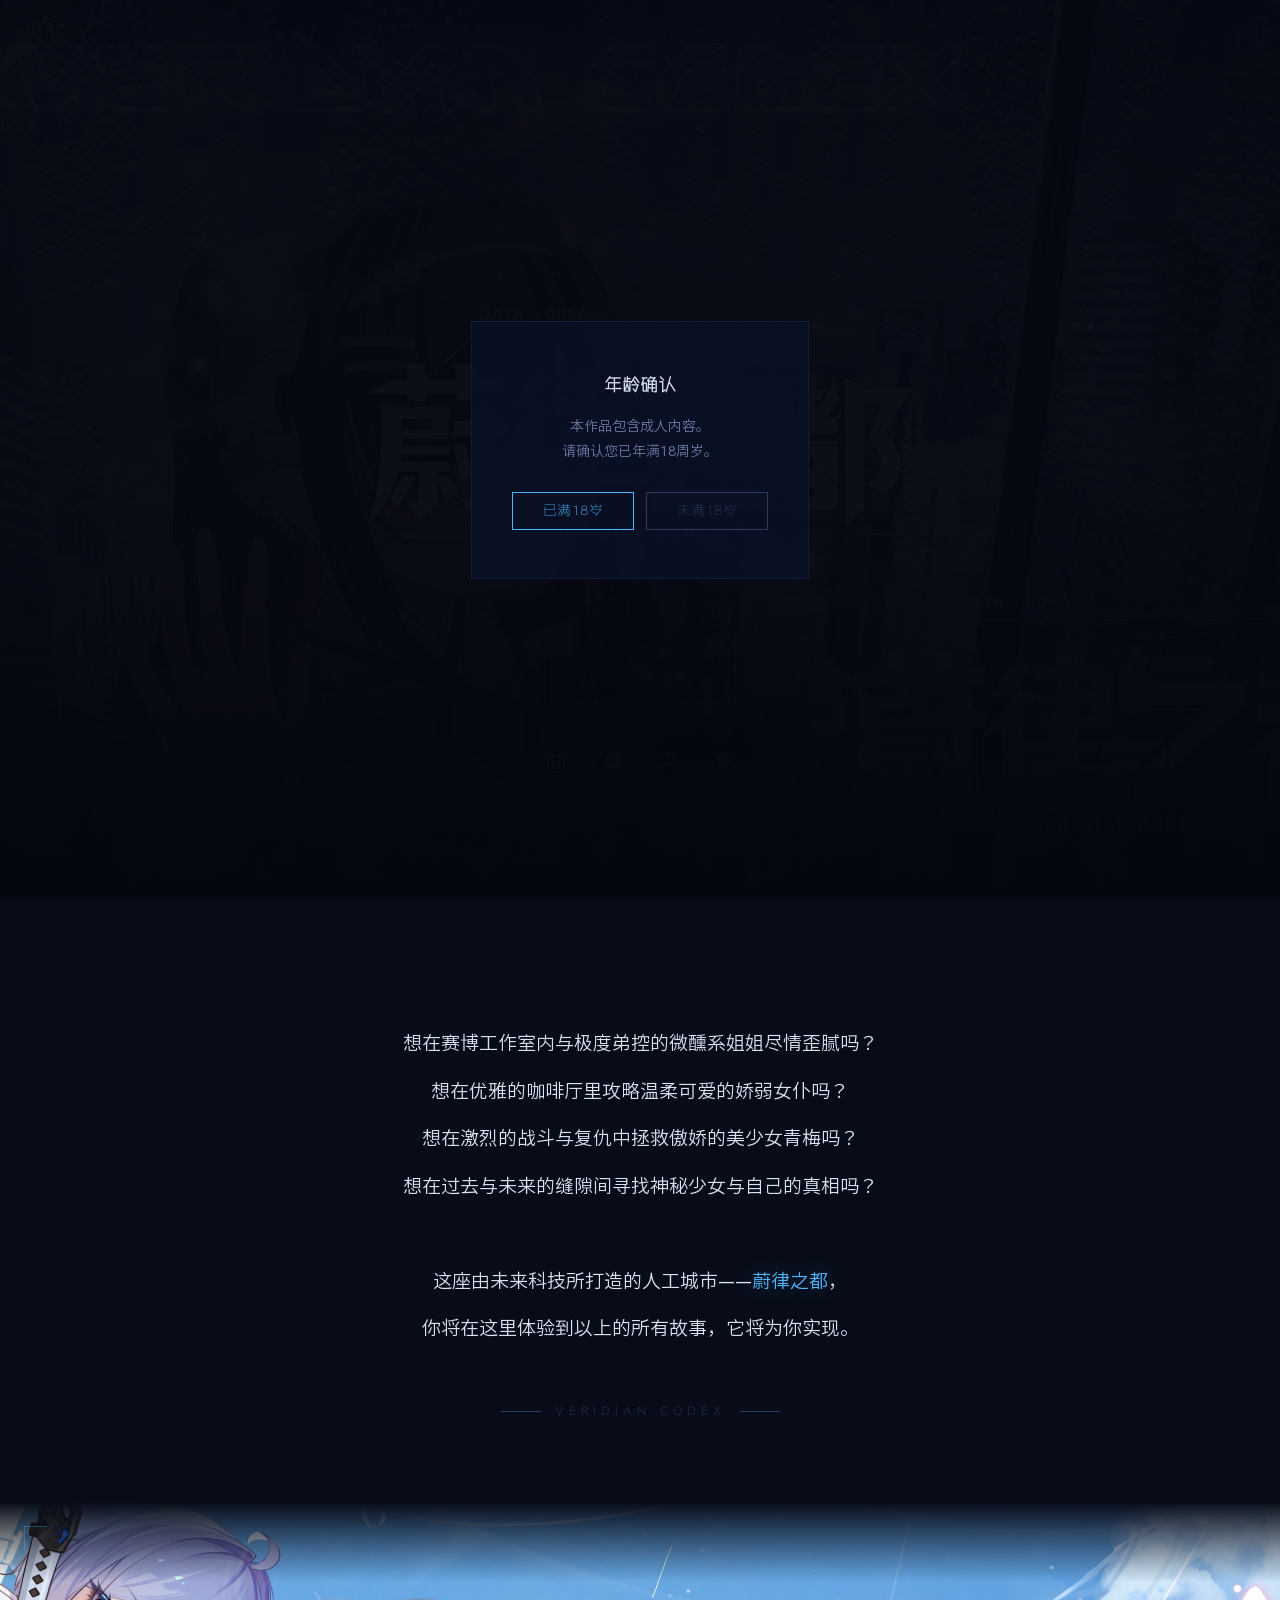
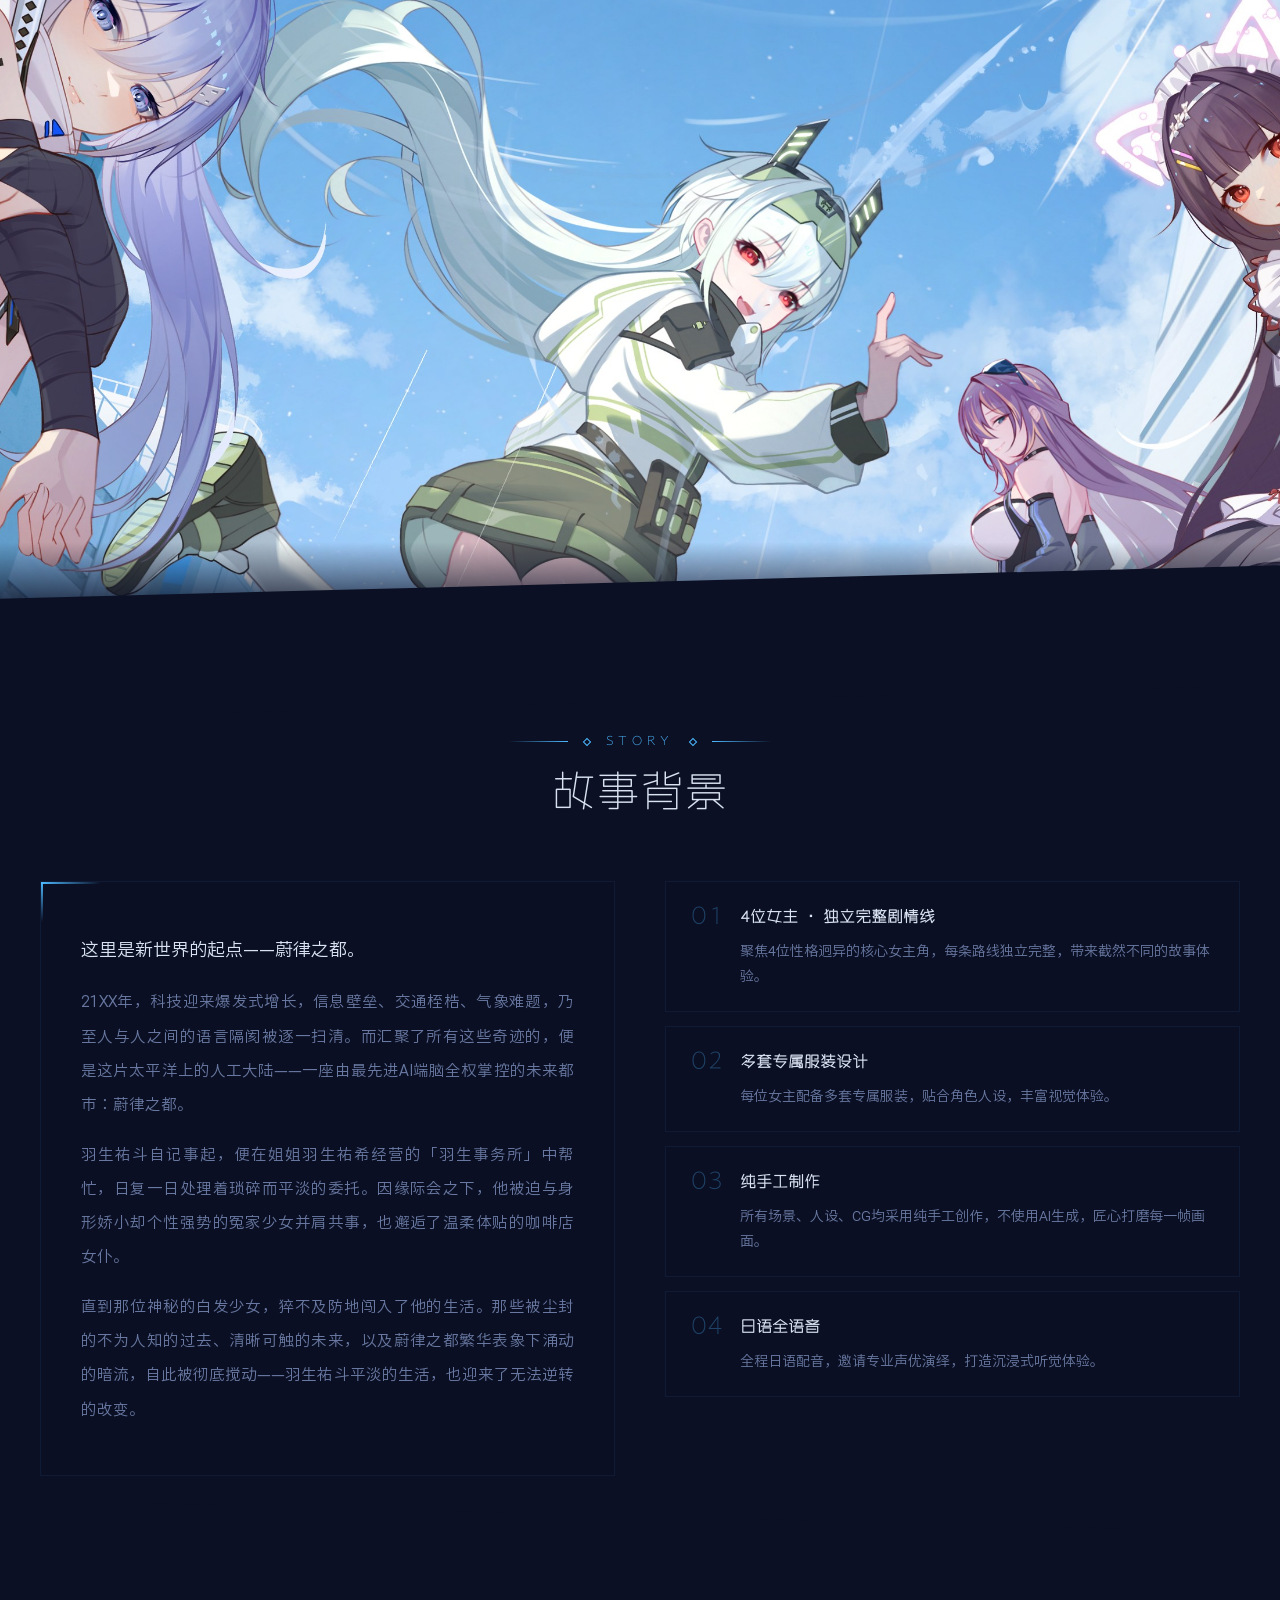
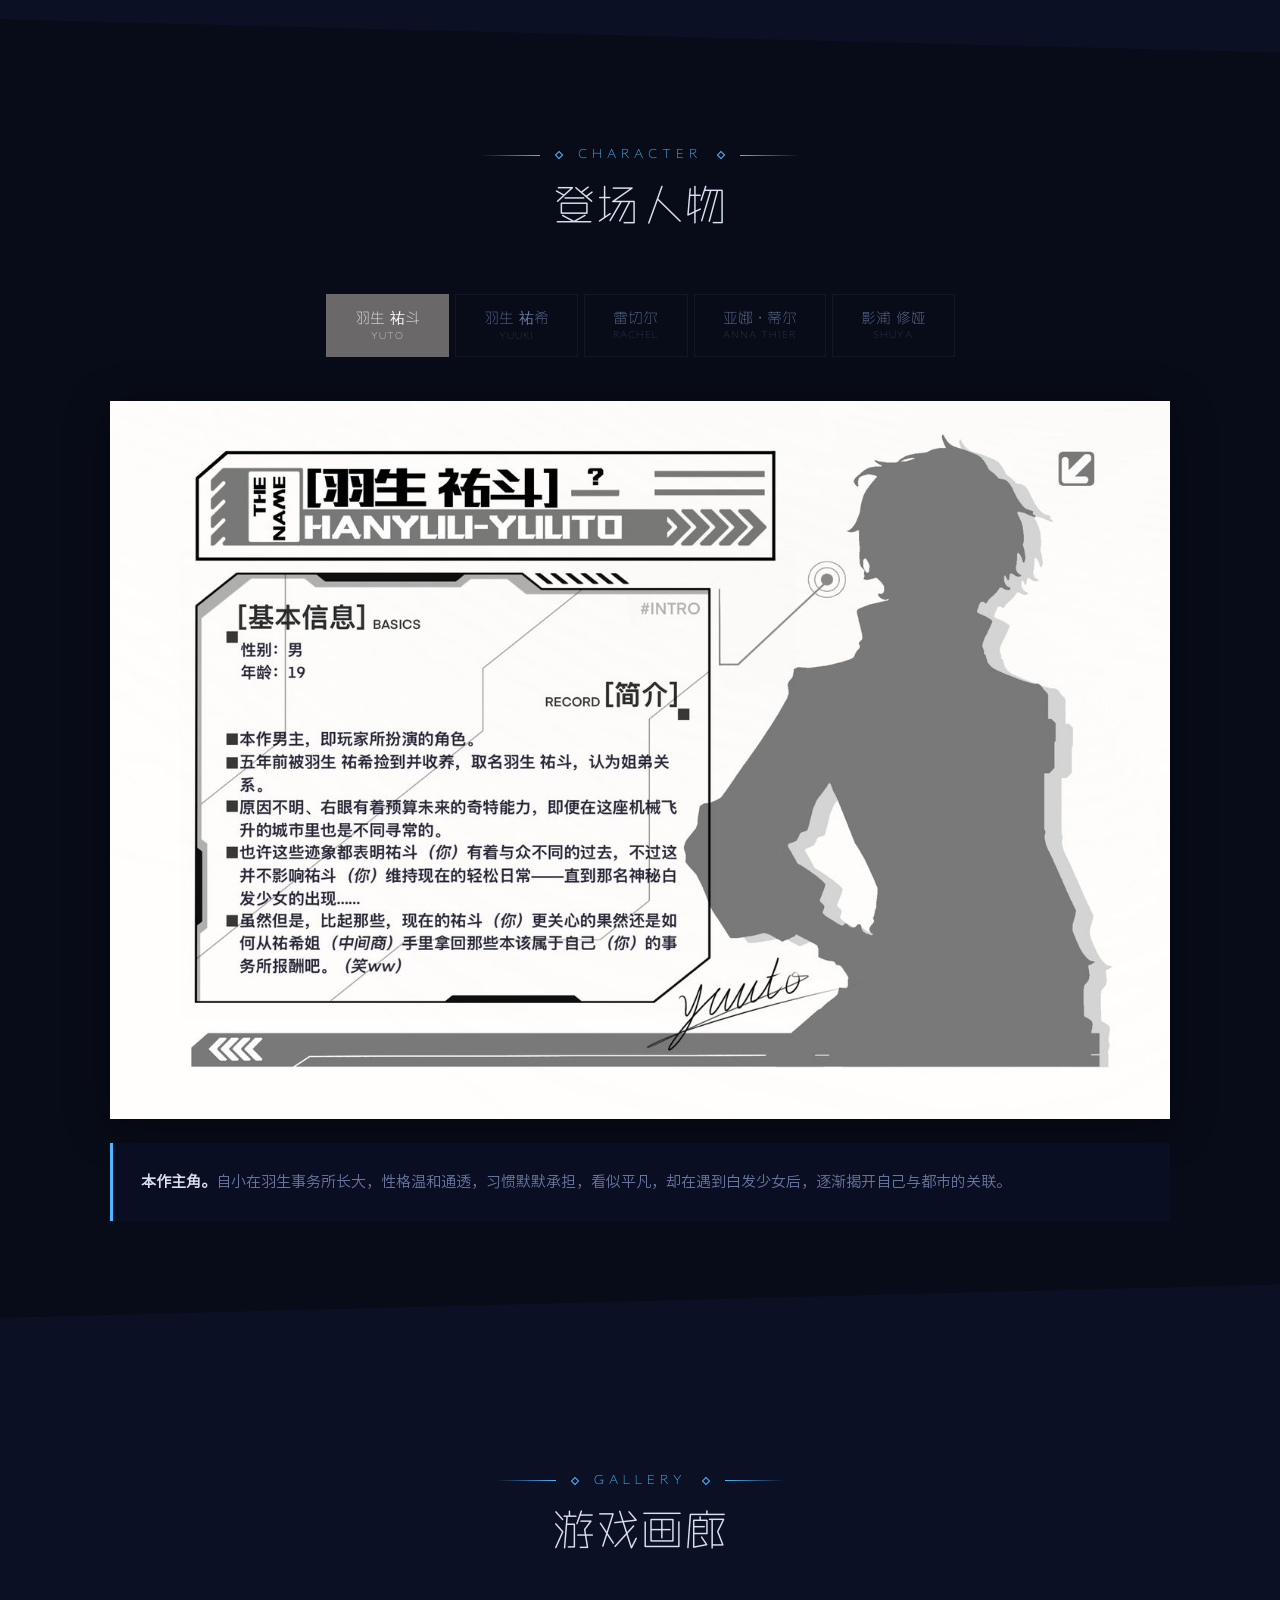
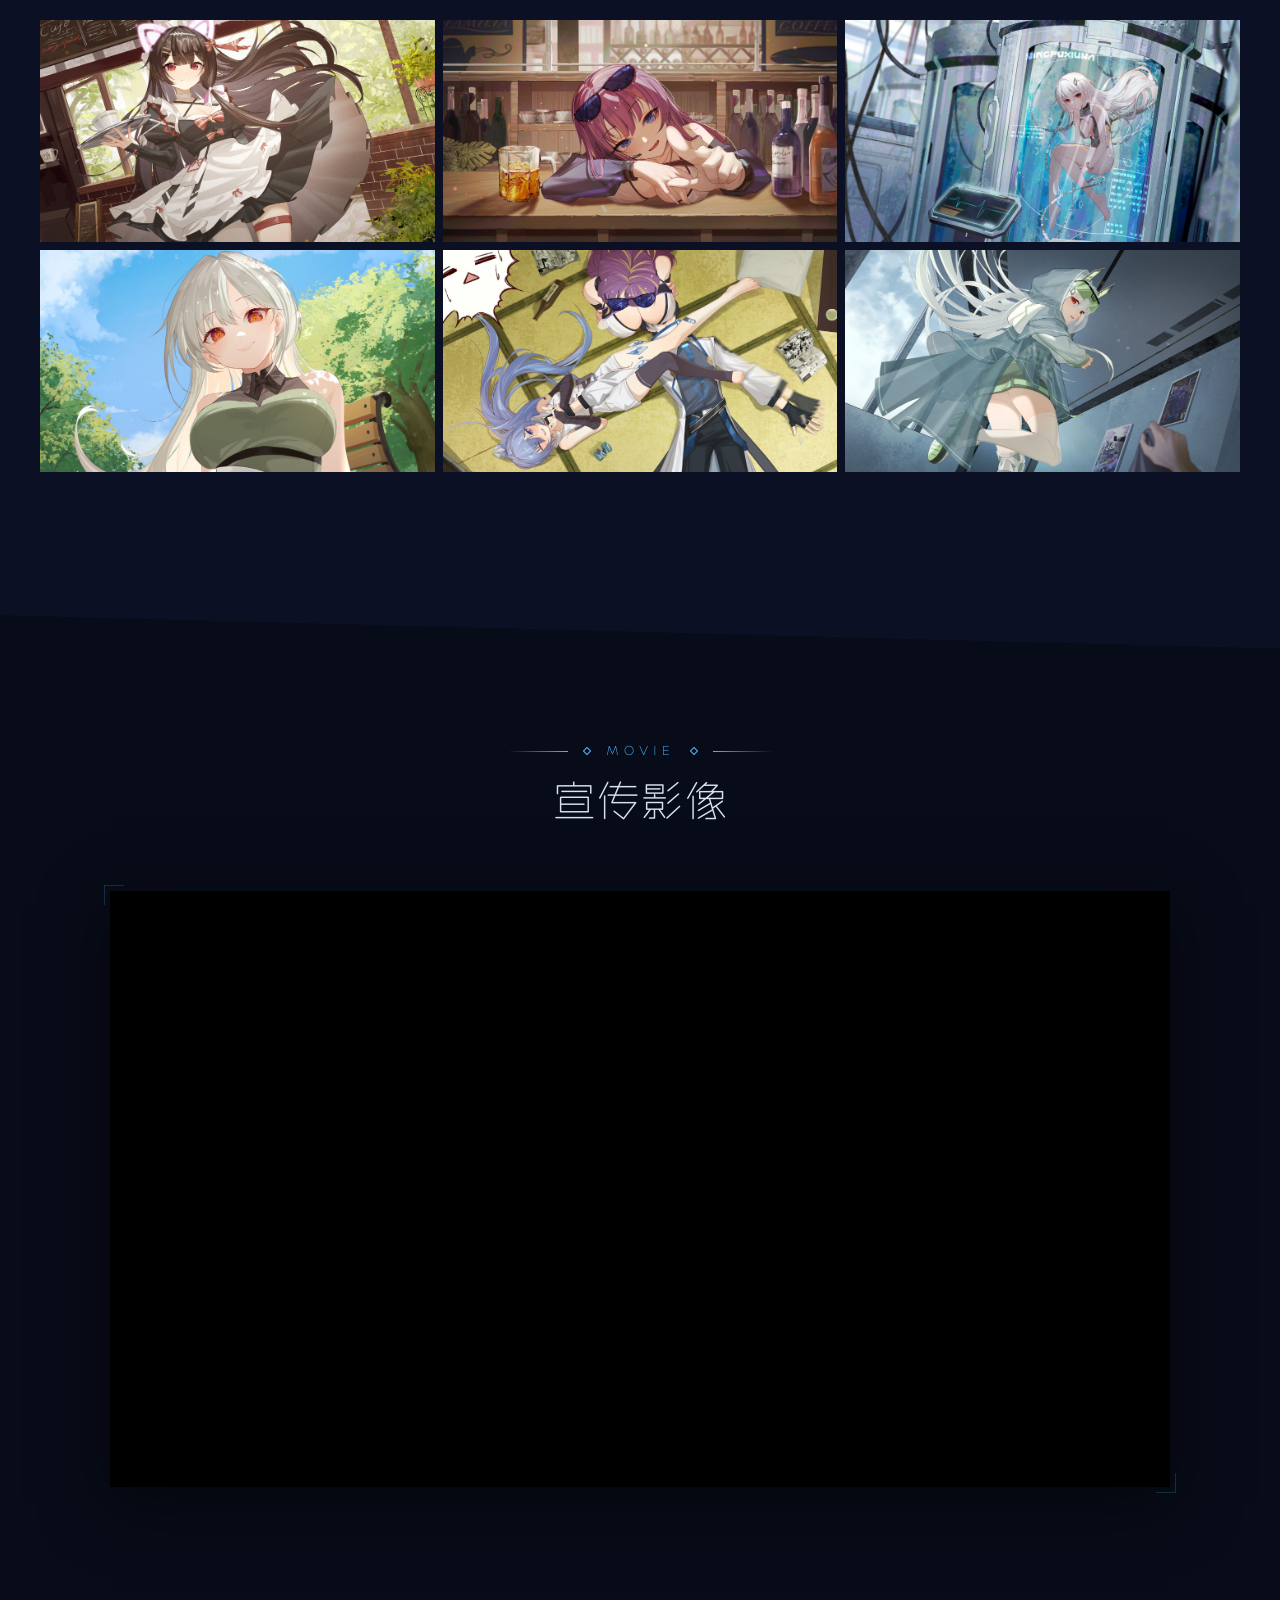
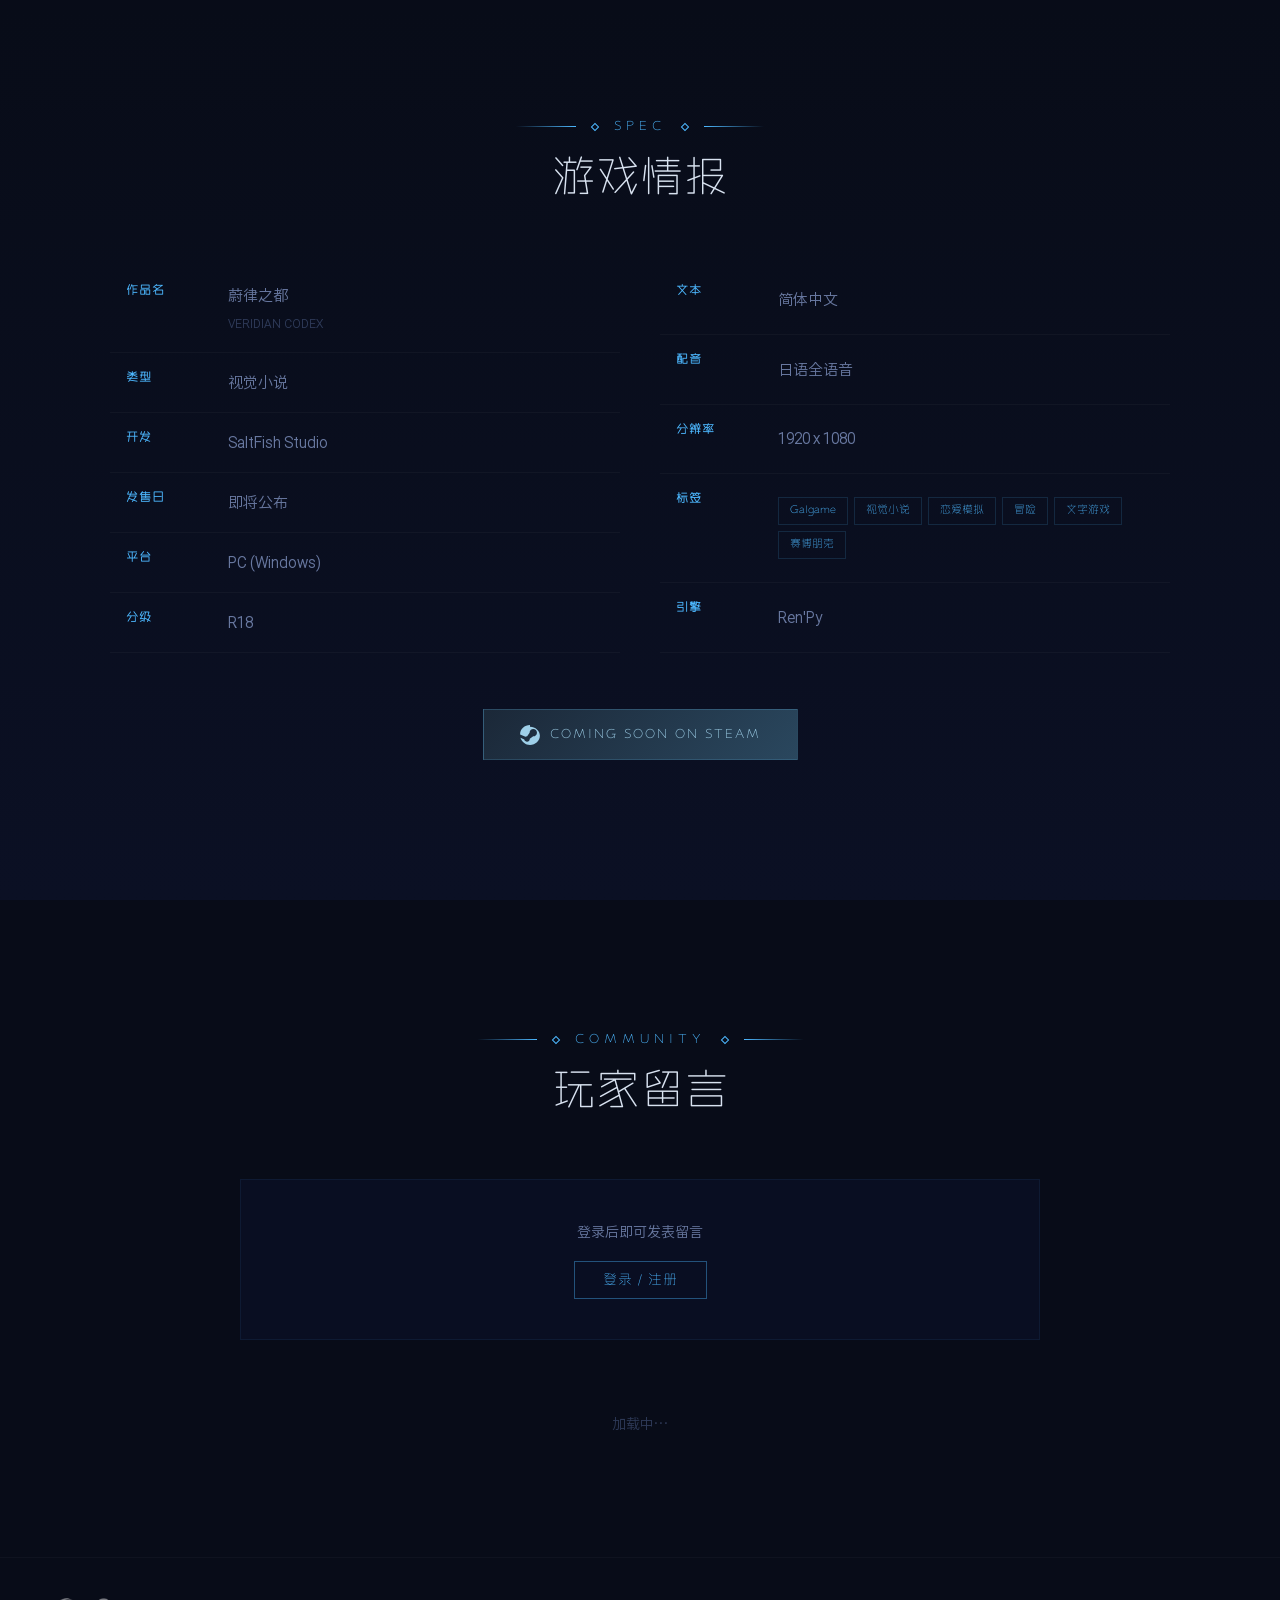
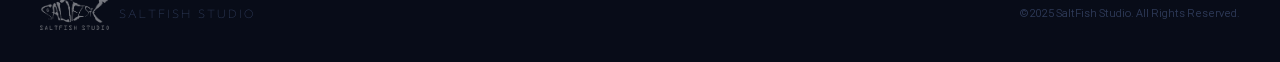
==== veridian-codex/index.html @ 9d0fcecf "Add studio landing page, move game site to /veridian-codex/ - New root index.html: SaltFish Studio l" ====
<!DOCTYPE html>
<html lang="zh-CN">
<head>
  <meta charset="UTF-8">
  <meta name="viewport" content="width=device-width, initial-scale=1.0">
  <title>蔚律之都 VERIDIAN CODEX — 官方网站</title>
  <meta name="description" content="蔚律之都 VERIDIAN CODEX — 赛博朋克视觉小说。SaltFish Studio 出品。">
  <link rel="icon" type="image/x-icon" href="favicon.ico">
  <link rel="icon" type="image/png" sizes="192x192" href="img/icon-192.png">
  <link rel="icon" type="image/png" sizes="32x32" href="img/icon-32.png">
  <link rel="icon" type="image/png" sizes="16x16" href="img/icon-16.png">
  <link rel="apple-touch-icon" sizes="180x180" href="img/icon-180.png">
  <link rel="stylesheet" href="css/style.css">
</head>
<body>

<div class="progress" id="prog"></div>
<div class="bg-decor" id="bgDecor"></div>

<!-- AGE GATE -->
<div class="age" id="ag">
  <div class="age-box">
    <h2>年龄确认</h2>
    <p>本作品包含成人内容。<br>请确认您已年满18周岁。</p>
    <div class="age-btns">
      <button class="age-btn y" onclick="ageConfirm()">已满18岁</button>
      <button class="age-btn n" onclick="ageReject()">未满18岁</button>
    </div>
  </div>
</div>

<!-- NAV -->
<nav class="nav" id="nav">
  <div class="nav-inner">
    <a href="#top" class="nav-logo">
      <img src="img/brand_cropped.png" alt="SaltFish Studio">
    </a>
    <button class="mob-toggle" id="mobT">&#9776;</button>
    <ul class="nav-links" id="navL">
      <li><a href="#top">TOP</a></li>
      <li><a href="#story">STORY</a></li>
      <li><a href="#character">CHARACTER</a></li>
      <li><a href="#gallery">GALLERY</a></li>
      <li><a href="#movie">MOVIE</a></li>
      <li><a href="#spec">SPEC</a></li>
      <li><a href="#community">TALK</a></li>
    </ul>
    <div class="nav-user" id="navUser">
      <button class="auth-trigger" onclick="showAuth('login')">登录</button>
    </div>
  </div>
</nav>

<!-- HERO -->
<section class="hero" id="top">
  <div class="hero-bg" id="hBg"></div>
  <div class="hero-ov"></div>
  <div class="hero-content">
    <img class="hero-logo" src="img/game_logo_cropped.png" alt="蔚律之都 Veridian Codex">
    <p class="hero-sub">SaltFish Studio</p>
    <a href="#story" class="hero-cta">探索蔚律之都</a>
    <div class="hero-social">
      <a href="https://space.bilibili.com/3546577098508524" target="_blank" rel="noopener" class="social-link" title="Bilibili">
        <svg viewBox="0 0 24 24" fill="currentColor"><path d="M17.813 4.653h.854c1.51.054 2.769.578 3.773 1.574 1.004.995 1.524 2.249 1.56 3.76v7.36c-.036 1.51-.556 2.769-1.56 3.773s-2.262 1.524-3.773 1.56H5.333c-1.51-.036-2.769-.556-3.773-1.56S.036 18.858 0 17.347v-7.36c.036-1.511.556-2.765 1.56-3.76 1.004-.996 2.262-1.52 3.773-1.574h.774l-1.174-1.12a1.234 1.234 0 0 1-.373-.906c0-.356.124-.658.373-.907l.027-.027c.267-.249.573-.373.92-.373.347 0 .653.124.92.373L9.653 4.44c.071.071.134.142.187.213h4.267a.836.836 0 0 1 .16-.213l2.853-2.747c.267-.249.573-.373.92-.373.347 0 .662.151.929.4.267.249.391.551.391.907 0 .355-.124.657-.373.906zM5.333 7.24c-.746.018-1.373.276-1.88.773-.506.498-.769 1.13-.786 1.894v7.52c.017.764.28 1.395.786 1.893.507.498 1.134.756 1.88.773h13.334c.746-.017 1.373-.275 1.88-.773.506-.498.769-1.129.786-1.893v-7.52c-.017-.765-.28-1.396-.786-1.894-.507-.497-1.134-.755-1.88-.773zM8 11.107c.373 0 .684.124.933.373.25.249.383.569.4.96v1.173c-.017.391-.15.711-.4.96-.249.25-.56.374-.933.374s-.684-.125-.933-.374c-.25-.249-.383-.569-.4-.96V12.44c.017-.391.15-.711.4-.96.249-.249.56-.373.933-.373zm8 0c.373 0 .684.124.933.373.25.249.383.569.4.96v1.173c-.017.391-.15.711-.4.96-.249.25-.56.374-.933.374s-.684-.125-.933-.374c-.25-.249-.383-.569-.4-.96V12.44c.017-.391.15-.711.4-.96.249-.249.56-.373.933-.373z"/></svg>
      </a>
      <a href="https://www.xiaoheihe.cn/bbs/user_profile_share?user_id=fb9868a2b333&h_src=heyboxapp" target="_blank" rel="noopener" class="social-link" title="小黑盒">
        <svg viewBox="0 0 24 24" fill="currentColor"><path d="M6 2h12a2 2 0 0 1 2 2v16a2 2 0 0 1-2 2H6a2 2 0 0 1-2-2V4a2 2 0 0 1 2-2zm1 4v2h10V6H7zm0 4v2h10v-2H7zm0 4v2h6v-2H7z"/></svg>
      </a>
      <a href="https://www.xiaoheihe.cn/app/bbs/link/182042929" target="_blank" rel="noopener" class="social-link" title="最新公告">
        <svg viewBox="0 0 24 24" fill="currentColor"><path d="M20 2H4c-1.1 0-2 .9-2 2v18l4-4h14c1.1 0 2-.9 2-2V4c0-1.1-.9-2-2-2zm0 14H5.17L4 17.17V4h16v12zM11 5h2v6h-2zm0 8h2v2h-2z"/></svg>
      </a>
      <a href="https://qm.qq.com/q/922187128" target="_blank" rel="noopener" class="social-link" title="QQ群: 922187128">
        <svg viewBox="0 0 24 24" fill="currentColor"><path d="M21.395 15.035a39.548 39.548 0 0 0-1.51-2.691c-.198-.33-.399-.655-.6-.972a10.05 10.05 0 0 0-.399-5.117C17.95 3.24 15.143 1.2 12 1.2c-3.143 0-5.95 2.04-6.886 5.055a10.05 10.05 0 0 0-.399 5.117c-.201.317-.402.642-.6.972a39.548 39.548 0 0 0-1.51 2.691c-.786 1.5-.727 2.097-.54 2.382.39.593 1.59.143 2.836-.791a9.39 9.39 0 0 0 1.235-1.069c.758.398 1.598.694 2.49.873a4.56 4.56 0 0 0-.308 1.025C7.968 18.99 8.61 20.4 10.2 20.4h3.6c1.59 0 2.232-1.41 1.882-2.945a4.56 4.56 0 0 0-.308-1.025 8.653 8.653 0 0 0 2.49-.873 9.39 9.39 0 0 0 1.235 1.069c1.246.934 2.446 1.384 2.836.791.187-.285.246-.882-.54-2.382z"/></svg>
      </a>
    </div>
  </div>
</section>

<!-- CONCEPT -->
<section class="concept">
  <div class="concept-inner rv">
    <p class="concept-text">
      想在赛博工作室内与极度弟控的微醺系姐姐尽情歪腻吗？<br>
      想在优雅的咖啡厅里攻略温柔可爱的娇弱女仆吗？<br>
      想在激烈的战斗与复仇中拯救傲娇的美少女青梅吗？<br>
      想在过去与未来的缝隙间寻找神秘少女与自己的真相吗？<br><br>
      这座由未来科技所打造的人工城市——<span class="hl">蔚律之都</span>，<br>
      你将在这里体验到以上的所有故事，它将为你实现。
    </p>
    <p class="concept-deco">VERIDIAN CODEX</p>
  </div>
</section>

<!-- KEY VISUAL -->
<section class="kv">
  <div class="kv-frame rv-s">
    <img src="img/kv.jpg" alt="蔚律之都 主视觉" loading="lazy">
  </div>
</section>

<!-- STORY -->
<section class="story sec-diag" id="story">
  <div class="wrap">
    <div class="sec-hd rv">
      <p class="en"><span class="dia"></span> STORY <span class="dia"></span></p>
      <h2>故事背景</h2>
    </div>
    <div class="story-grid">
      <div class="story-panel rv-l">
        <p>这里是新世界的起点——蔚律之都。</p>
        <p>21XX年，科技迎来爆发式增长，信息壁垒、交通桎梏、气象难题，乃至人与人之间的语言隔阂被逐一扫清。而汇聚了所有这些奇迹的，便是这片太平洋上的人工大陆——一座由最先进AI端脑全权掌控的未来都市：蔚律之都。</p>
        <p>羽生祐斗自记事起，便在姐姐羽生祐希经营的「羽生事务所」中帮忙，日复一日处理着琐碎而平淡的委托。因缘际会之下，他被迫与身形娇小却个性强势的冤家少女并肩共事，也邂逅了温柔体贴的咖啡店女仆。</p>
        <p>直到那位神秘的白发少女，猝不及防地闯入了他的生活。那些被尘封的不为人知的过去、清晰可触的未来，以及蔚律之都繁华表象下涌动的暗流，自此被彻底搅动——羽生祐斗平淡的生活，也迎来了无法逆转的改变。</p>
      </div>
      <div class="features">
        <div class="feat rv-r d1">
          <div class="feat-n">01</div>
          <div><h4>4位女主 &middot; 独立完整剧情线</h4><p>聚焦4位性格迥异的核心女主角，每条路线独立完整，带来截然不同的故事体验。</p></div>
        </div>
        <div class="feat rv-r d2">
          <div class="feat-n">02</div>
          <div><h4>多套专属服装设计</h4><p>每位女主配备多套专属服装，贴合角色人设，丰富视觉体验。</p></div>
        </div>
        <div class="feat rv-r d3">
          <div class="feat-n">03</div>
          <div><h4>纯手工制作</h4><p>所有场景、人设、CG均采用纯手工创作，不使用AI生成，匠心打磨每一帧画面。</p></div>
        </div>
        <div class="feat rv-r d4">
          <div class="feat-n">04</div>
          <div><h4>日语全语音</h4><p>全程日语配音，邀请专业声优演绎，打造沉浸式听觉体验。</p></div>
        </div>
      </div>
    </div>
  </div>
</section>

<!-- CHARACTERS (built from JSON) -->
<section class="chars" id="character">
  <div class="wrap">
    <div class="sec-hd rv">
      <p class="en"><span class="dia"></span> CHARACTER <span class="dia"></span></p>
      <h2>登场人物</h2>
    </div>
    <div class="c-tabs rv d1" id="cTabs"></div>
    <div class="c-display rv d2" id="cDisplay"></div>
  </div>
</section>

<!-- GALLERY (built from JSON) -->
<section class="gallery" id="gallery">
  <div class="wrap">
    <div class="sec-hd rv">
      <p class="en"><span class="dia"></span> GALLERY <span class="dia"></span></p>
      <h2>游戏画廊</h2>
    </div>
    <div class="g-grid" id="gGrid"></div>
  </div>
</section>

<!-- MOVIE -->
<section class="movie" id="movie">
  <div class="wrap">
    <div class="sec-hd rv">
      <p class="en"><span class="dia"></span> MOVIE <span class="dia"></span></p>
      <h2>宣传影像</h2>
    </div>
    <div class="movie-box rv-s d1">
      <iframe src="https://player.bilibili.com/player.html?bvid=BV1vUn2zZEW8&autoplay=0&high_quality=1" allowfullscreen="true" frameborder="0" scrolling="no" style="width:100%;aspect-ratio:16/9;display:block;"></iframe>
    </div>
  </div>
</section>

<!-- SPEC -->
<section class="spec" id="spec">
  <div class="wrap">
    <div class="sec-hd rv">
      <p class="en"><span class="dia"></span> SPEC <span class="dia"></span></p>
      <h2>游戏情报</h2>
    </div>
    <div class="spec-grid">
      <table class="spec-tbl rv-l d1">
        <tr><th>作品名</th><td>蔚律之都<br><span style="font-size:12px;color:var(--text-dim)">VERIDIAN CODEX</span></td></tr>
        <tr><th>类型</th><td>视觉小说</td></tr>
        <tr><th>开发</th><td>SaltFish Studio</td></tr>
        <tr><th>发售日</th><td>即将公布</td></tr>
        <tr><th>平台</th><td>PC (Windows)</td></tr>
        <tr><th>分级</th><td>R18</td></tr>
      </table>
      <table class="spec-tbl rv-r d2">
        <tr><th>文本</th><td>简体中文</td></tr>
        <tr><th>配音</th><td>日语全语音</td></tr>
        <tr><th>分辨率</th><td>1920 x 1080</td></tr>
        <tr><th>标签</th><td><div class="s-tags">
          <span class="s-tag">Galgame</span><span class="s-tag">视觉小说</span>
          <span class="s-tag">恋爱模拟</span><span class="s-tag">冒险</span>
          <span class="s-tag">文字游戏</span><span class="s-tag">赛博朋克</span>
        </div></td></tr>
        <tr><th>引擎</th><td>Ren'Py</td></tr>
      </table>
    </div>
    <div class="spec-cta rv d3">
      <a class="steam-btn" href="#">
        <svg viewBox="0 0 256 259" fill="currentColor"><path d="M128 0C57.3 0 0 52.7 0 117.8c0 1.5 0 3 .1 4.5l68.8 28.4c5.9-4 13-6.4 20.7-6.4.7 0 1.4 0 2 .1l31-44.9v-.6c0-26.4 21.5-47.9 47.9-47.9s47.9 21.5 47.9 47.9-21.5 47.9-47.9 47.9h-1.1l-44.2 31.5c0 .5.1 1 .1 1.5 0 19.8-16.1 35.9-35.9 35.9-17.5 0-32.1-12.6-35.2-29.2L4.4 163.6C20.4 216.2 69.3 254.8 128 258.5v.1c70.7 0 128-52.7 128-117.8v-.5C256 75.7 198.7 23 128 23V0z"/></svg>
        COMING SOON ON STEAM
      </a>
    </div>
  </div>
</section>

<!-- COMMUNITY -->
<section class="community" id="community">
  <div class="wrap">
    <div class="sec-hd rv">
      <p class="en"><span class="dia"></span> COMMUNITY <span class="dia"></span></p>
      <h2>玩家留言</h2>
    </div>
    <div class="cmt-box rv d1">
      <div class="cmt-form" id="cmtForm">
        <div class="cmt-login-hint" id="cmtHint">
          <p>登录后即可发表留言</p>
          <button class="auth-trigger" onclick="showAuth('login')">登录 / 注册</button>
        </div>
        <div class="cmt-input" id="cmtInput" style="display:none">
          <div class="cmt-user-bar">
            <span class="cmt-avatar-letter" id="cmtAvatarLetter"></span>
            <span id="cmtNick"></span>
            <button class="cmt-logout" onclick="doLogout()">退出</button>
          </div>
          <textarea id="cmtText" placeholder="说点什么吧…" maxlength="500" rows="3"></textarea>
          <div class="cmt-actions">
            <span class="cmt-count"><span id="cmtLen">0</span>/500</span>
            <button class="cmt-submit" id="cmtSubmit" onclick="submitComment()">发表留言</button>
          </div>
        </div>
      </div>
      <div class="cmt-list" id="cmtList">
        <div class="cmt-loading" id="cmtLoading">加载中…</div>
      </div>
    </div>
  </div>
</section>

<footer class="footer">
  <div class="footer-in">
    <div class="footer-brand">
      <img src="img/brand_cropped.png" alt="SaltFish Studio">
      <span>SALTFISH STUDIO</span>
    </div>
    <p class="footer-copy">&copy; 2025 SaltFish Studio. All Rights Reserved.</p>
  </div>
</footer>

<!-- LIGHTBOX -->
<div class="lb" id="lb" onclick="closeLB(event)">
  <button class="lb-x" onclick="closeLB(event)">&times;</button>
  <img id="lbi" src="" alt="">
</div>

<!-- AUTH MODAL -->
<div class="auth-overlay" id="authModal" onclick="closeAuth(event)">
  <div class="auth-box">
    <button class="auth-close" onclick="closeAuth(event)">&times;</button>
    <div class="auth-tabs">
      <button class="auth-tab act" data-tab="login" onclick="switchTab('login')">登录</button>
      <button class="auth-tab" data-tab="register" onclick="switchTab('register')">注册</button>
    </div>
    <div class="auth-error" id="authError"></div>
    <div id="authLogin">
      <input type="text" id="loginUser" placeholder="用户名" autocomplete="username">
      <input type="password" id="loginPass" placeholder="密码" autocomplete="current-password">
      <button class="auth-btn" onclick="doLogin()">登录</button>
    </div>
    <div id="authRegister" style="display:none">
      <input type="text" id="regNick" placeholder="昵称（显示名）" maxlength="16">
      <input type="text" id="regUser" placeholder="用户名（字母/数字/下划线）" maxlength="20" autocomplete="username">
      <input type="password" id="regPass" placeholder="密码（至少6位）" autocomplete="new-password">
      <button class="auth-btn" onclick="doRegister()">注册</button>
    </div>
  </div>
</div>

<script src="https://unpkg.com/@supabase/supabase-js@2/dist/umd/supabase.min.js"></script>
<script src="js/main.js"></script>
<script src="js/community.js"></script>
</body>
</html>
---- veridian-codex/css/style.css ----
/* ============================================================
   蔚律之都 VERIDIAN CODEX — Official Website Styles
   ============================================================ */

@font-face {
  font-family: 'SourceHanSans';
  src: url('../fonts/SourceHanSansLite.ttf') format('truetype');
  font-weight: 300;
  font-display: swap;
}
@font-face {
  font-family: 'HYLiangPin';
  src: url('../fonts/HYLiangPin.ttf') format('truetype');
  font-weight: 400;
  font-display: swap;
}

*, *::before, *::after { margin: 0; padding: 0; box-sizing: border-box; }

:root {
  --bg: #080c18;
  --bg2: #0b1024;
  --card: rgba(10, 16, 36, 0.92);
  --card-border: rgba(80, 160, 255, 0.08);
  --blue: #4db8ff;
  --blue-dim: rgba(77, 184, 255, 0.12);
  --purple: #9b7aff;
  --pink: #ff6b9d;
  --green: #5dcc8c;
  --cyan: #50c8e8;
  --text: #d8e2f0;
  --text-sub: #6878a0;
  --text-dim: #2e3a58;
  --font: 'SourceHanSans', 'Noto Sans SC', sans-serif;
  --font-ui: 'HYLiangPin', 'Noto Sans SC', sans-serif;
}

html { scroll-behavior: smooth; scrollbar-width: thin; scrollbar-color: var(--blue) var(--bg); }
::-webkit-scrollbar { width: 4px; }
::-webkit-scrollbar-track { background: var(--bg); }
::-webkit-scrollbar-thumb { background: var(--blue); border-radius: 2px; }

body { font-family: var(--font); background: var(--bg); color: var(--text); overflow-x: hidden; line-height: 1.8; }
body > * { position: relative; z-index: 1; }

/* ========== SCROLL PROGRESS ========== */
.progress { position: fixed; top: 0; left: 0; height: 2px; background: linear-gradient(90deg, var(--blue), var(--purple), var(--pink)); z-index: 9999; width: 0; }

/* ========== FLOATING DECORATIONS ========== */
.bg-decor { position: fixed; inset: 0; pointer-events: none; z-index: 0; overflow: hidden; }
.diamond {
  position: absolute;
  border: 1px solid rgba(77, 184, 255, 0.04);
  transform: rotate(45deg);
  animation: floatDiamond linear infinite;
}
@keyframes floatDiamond {
  0% { opacity: 0; transform: rotate(45deg) translateY(60px); }
  15% { opacity: 1; }
  85% { opacity: 1; }
  100% { opacity: 0; transform: rotate(45deg) translateY(-100vh); }
}
/* Data stream lines */
.data-stream {
  position: absolute;
  width: 1px;
  background: linear-gradient(to bottom, transparent, rgba(77, 184, 255, 0.08), transparent);
  animation: streamFlow linear infinite;
}
@keyframes streamFlow {
  0% { transform: translateY(-100%); }
  100% { transform: translateY(100vh); }
}

/* ========== REVEAL SYSTEM ========== */
.rv { opacity: 0; transform: translateY(45px); transition: opacity 0.85s cubic-bezier(.23,1,.32,1), transform 0.85s cubic-bezier(.23,1,.32,1); }
.rv.v { opacity: 1; transform: none; }
.rv-l { opacity: 0; transform: translateX(-50px); transition: opacity 0.85s cubic-bezier(.23,1,.32,1), transform 0.85s cubic-bezier(.23,1,.32,1); }
.rv-l.v { opacity: 1; transform: none; }
.rv-r { opacity: 0; transform: translateX(50px); transition: opacity 0.85s cubic-bezier(.23,1,.32,1), transform 0.85s cubic-bezier(.23,1,.32,1); }
.rv-r.v { opacity: 1; transform: none; }
.rv-s { opacity: 0; transform: scale(0.93); transition: opacity 0.85s cubic-bezier(.23,1,.32,1), transform 0.85s cubic-bezier(.23,1,.32,1); }
.rv-s.v { opacity: 1; transform: none; }
.d1{transition-delay:.1s}.d2{transition-delay:.2s}.d3{transition-delay:.3s}
.d4{transition-delay:.4s}.d5{transition-delay:.5s}.d6{transition-delay:.6s}

/* ========== UTILITIES ========== */
.wrap { max-width: 1400px; margin: 0 auto; padding: 0 40px; }

/* Section Header */
.sec-hd { text-align: center; margin-bottom: 56px; position: relative; }
.sec-hd .en {
  display: inline-flex; align-items: center; gap: 16px;
  font-family: var(--font-ui);
  font-size: 13px; letter-spacing: 5px; color: var(--blue);
  margin-bottom: 10px;
}
.sec-hd .en::before, .sec-hd .en::after {
  content: ''; width: 40px; height: 1px;
  background: linear-gradient(90deg, transparent, var(--blue));
  transition: width 0.8s cubic-bezier(.23,1,.32,1);
}
.sec-hd .en::after { background: linear-gradient(90deg, var(--blue), transparent); }
.sec-hd.v .en::before, .sec-hd.v .en::after { width: 60px; }
.sec-hd .en .dia {
  width: 6px; height: 6px;
  border: 1px solid var(--blue); transform: rotate(45deg); flex-shrink: 0;
  transition: transform 0.6s;
}
.sec-hd.v .en .dia { transform: rotate(225deg); }
.sec-hd h2 {
  font-family: var(--font-ui);
  font-size: clamp(28px, 5vw, 44px); font-weight: 400; line-height: 1.4;
}

/* ========== NAVIGATION ========== */
.nav {
  position: fixed; top: 0; left: 0; right: 0; z-index: 1000;
  padding: 18px 0; transition: all 0.5s;
}
.nav.scrolled {
  background: rgba(8, 12, 24, 0.88);
  backdrop-filter: blur(20px); padding: 10px 0;
  border-bottom: 1px solid var(--card-border);
}
.nav-inner {
  max-width: 100%; margin: 0 auto; padding: 0 16px;
  display: flex; align-items: center; justify-content: space-between;
}
.nav-logo { display: flex; align-items: center; gap: 10px; text-decoration: none; }
.nav-logo img { height: 40px; opacity: 0.85; transition: opacity 0.3s; }
.nav-logo:hover img { opacity: 1; }
.nav-links { display: flex; gap: 0; list-style: none; }
.nav-links a {
  color: var(--text-sub); text-decoration: none;
  font-family: var(--font-ui);
  font-size: 14px; padding: 8px 20px; letter-spacing: 1px;
  transition: color 0.3s; position: relative;
}
.nav-links a:hover, .nav-links a.act { color: var(--blue); }
.nav-links a::after {
  content: ''; position: absolute; bottom: 2px;
  left: 50%; transform: translateX(-50%) scaleX(0);
  width: 16px; height: 1px; background: var(--blue); transition: transform 0.3s;
}
.nav-links a:hover::after, .nav-links a.act::after { transform: translateX(-50%) scaleX(1); }
.mob-toggle {
  display: none; background: none; border: 1px solid var(--text-dim);
  color: var(--text-sub); padding: 6px 12px; font-size: 16px; cursor: pointer;
}

/* ========== HERO ========== */
.hero {
  position: relative; height: 100vh; min-height: 640px;
  display: flex; align-items: center; justify-content: center; overflow: hidden;
}
.hero-bg {
  position: absolute; inset: 0;
  background: url('../img/hero.jpg') center center / cover no-repeat;
  will-change: transform;
}
.hero-ov {
  position: absolute; inset: 0;
  background: linear-gradient(to bottom,
    rgba(8,12,24,0) 0%, rgba(8,12,24,0) 55%,
    rgba(8,12,24,0.6) 80%, rgba(8,12,24,1) 100%
  );
}
.hero-content { position: relative; z-index: 2; text-align: center; margin-top: 20vh; }
.hero-logo {
  max-width: 560px; width: 50vw; margin-bottom: 32px;
  filter: drop-shadow(0 4px 50px rgba(77, 184, 255, 0.25));
  animation: logoIn 1.6s cubic-bezier(.23,1,.32,1) both;
}
@keyframes logoIn {
  from { opacity: 0; transform: translateY(35px) scale(0.96); filter: drop-shadow(0 0 0 transparent); }
  to { opacity: 1; transform: none; filter: drop-shadow(0 4px 50px rgba(77, 184, 255, 0.25)); }
}
.hero-sub {
  font-family: var(--font-ui);
  font-size: 13px; color: rgba(255,255,255,0.45); letter-spacing: 3px;
  margin-bottom: 36px; animation: fadeUp 1s ease .5s both;
}
.hero-cta {
  display: inline-block; padding: 13px 44px;
  border: 1px solid rgba(77,184,255,0.5); color: var(--blue);
  font-family: var(--font-ui);
  font-size: 14px; letter-spacing: 3px; text-decoration: none;
  transition: all 0.4s; animation: fadeUp 1s ease .7s both;
  position: relative; overflow: hidden;
}
.hero-cta::before {
  content: ''; position: absolute; inset: 0;
  background: linear-gradient(90deg, transparent, rgba(77,184,255,0.08), transparent);
  transform: translateX(-100%);
  animation: ctaSweep 3s ease-in-out 2s infinite;
}
@keyframes ctaSweep { 0%,100% { transform: translateX(-100%); } 50% { transform: translateX(100%); } }
.hero-cta:hover {
  background: rgba(77,184,255,0.1);
  box-shadow: 0 0 40px rgba(77,184,255,0.15), inset 0 0 20px rgba(77,184,255,0.05);
}
@keyframes fadeUp { from { opacity: 0; transform: translateY(20px); } to { opacity: 1; transform: none; } }

/* Hero Social Links */
.hero-social {
  display: flex; gap: 16px; justify-content: center; margin-top: 28px;
  animation: fadeUp 1s ease .9s both;
}
.social-link {
  display: flex; align-items: center; justify-content: center;
  width: 40px; height: 40px;
  border: 1px solid rgba(255,255,255,0.15); border-radius: 50%;
  color: rgba(255,255,255,0.5); transition: all 0.35s;
}
.social-link svg { width: 18px; height: 18px; }
.social-link:hover {
  color: var(--blue); border-color: var(--blue);
  background: rgba(77,184,255,0.08);
  transform: translateY(-2px);
  box-shadow: 0 4px 20px rgba(77,184,255,0.15);
}

/* Glitch effect on logo */
.hero-logo.glitch {
  animation: glitch 0.15s linear;
}
@keyframes glitch {
  0% { transform: translate(0); filter: drop-shadow(0 4px 50px rgba(77,184,255,0.25)); }
  20% { transform: translate(-3px, 2px); filter: drop-shadow(2px 0 0 rgba(255,0,100,0.3)) drop-shadow(-2px 0 0 rgba(0,200,255,0.3)); }
  40% { transform: translate(3px, -1px); }
  60% { transform: translate(-1px, -2px); filter: drop-shadow(2px 0 0 rgba(255,0,100,0.3)) drop-shadow(-2px 0 0 rgba(0,200,255,0.3)); }
  80% { transform: translate(2px, 1px); }
  100% { transform: translate(0); filter: drop-shadow(0 4px 50px rgba(77,184,255,0.25)); }
}

/* ========== CONCEPT ========== */
.concept { padding: 120px 0 80px; }
.concept-inner { max-width: 900px; margin: 0 auto; text-align: center; padding: 0 40px; }
.concept-text {
  font-family: var(--font);
  font-size: clamp(16px, 2.2vw, 19px); line-height: 2.5; font-weight: 300;
}
.concept-text .hl { color: var(--blue); text-shadow: 0 0 20px rgba(77,184,255,0.3); }
.concept-deco {
  margin-top: 48px;
  font-family: var(--font-ui);
  display: flex; align-items: center; justify-content: center; gap: 14px;
  color: var(--text-dim); font-size: 12px; letter-spacing: 5px;
}
.concept-deco::before, .concept-deco::after {
  content: ''; width: 40px; height: 1px; background: var(--text-dim);
}

/* ========== KEY VISUAL ========== */
.kv {
  position: relative; width: 100%; height: 80vh; min-height: 400px;
  overflow: hidden; padding: 0;
}
.kv-frame {
  position: absolute; inset: 0; max-width: none; margin: 0;
}
.kv-frame img {
  width: 100%; height: 100%; object-fit: cover; object-position: center;
  display: block; transition: transform 6s cubic-bezier(.23,1,.32,1);
}
.kv-frame:hover img { transform: scale(1.025); }
.kv-frame::before, .kv-frame::after {
  content: ''; position: absolute; z-index: 1;
  width: 24px; height: 24px;
  border-color: rgba(77,184,255,0.3); border-style: solid;
  transition: all 0.4s;
}
.kv-frame::before { top: 24px; left: 24px; border-width: 1px 0 0 1px; }
.kv-frame::after { bottom: 24px; right: 24px; border-width: 0 1px 1px 0; }
.kv-frame:hover::before, .kv-frame:hover::after {
  border-color: rgba(77,184,255,0.6);
  width: 36px; height: 36px;
}
/* Top/bottom fade into site bg */
.kv::before, .kv::after {
  content: ''; position: absolute; left: 0; right: 0; z-index: 1; pointer-events: none;
}
.kv::before {
  top: 0; height: 80px;
  background: linear-gradient(to bottom, var(--bg), transparent);
}
.kv::after {
  bottom: 0; height: 80px;
  background: linear-gradient(to top, var(--bg2), transparent);
}

/* ========== DIAGONAL TRANSITIONS ========== */
.sec-diag { position: relative; padding-top: 80px; }
.sec-diag::before {
  content: ''; position: absolute; top: -40px; left: -5%; right: -5%;
  height: 120px; background: var(--bg2); transform: skewY(-1.5deg); z-index: -1;
}

/* ========== STORY ========== */
.story { padding: 100px 0 120px; background: var(--bg2); position: relative; }
.story::after {
  content: ''; position: absolute; bottom: -40px; left: -5%; right: -5%;
  height: 120px; background: var(--bg2); transform: skewY(1.5deg); z-index: 0;
}
.story .wrap { position: relative; z-index: 1; }
.story-grid { display: grid; grid-template-columns: 1fr 1fr; gap: 50px; align-items: start; }
.story-panel {
  background: var(--card); border: 1px solid var(--card-border);
  padding: 48px 40px; position: relative;
}
.story-panel::before {
  content: ''; position: absolute; top: 0; left: 0;
  width: 60px; height: 2px;
  background: linear-gradient(90deg, var(--blue), transparent);
  transition: width 0.8s;
}
.story-panel:hover::before { width: 120px; }
.story-panel::after {
  content: ''; position: absolute; top: 0; left: 0;
  width: 2px; height: 40px;
  background: linear-gradient(180deg, var(--blue), transparent);
  transition: height 0.8s;
}
.story-panel:hover::after { height: 80px; }
.story-panel p { font-size: 15.5px; line-height: 2.2; color: var(--text-sub); text-align: justify; }
.story-panel p + p { margin-top: 16px; }
.story-panel p:first-child { font-size: 18px; color: var(--text); font-weight: 400; }

.features { display: flex; flex-direction: column; gap: 14px; }
.feat {
  display: flex; gap: 18px; align-items: flex-start;
  padding: 22px 24px;
  background: var(--card); border: 1px solid var(--card-border);
  transition: all 0.4s cubic-bezier(.23,1,.32,1);
  position: relative; overflow: hidden;
}
.feat::after {
  content: ''; position: absolute; top: 0; left: 0; bottom: 0; width: 2px;
  background: var(--blue); transform: scaleY(0); transform-origin: top;
  transition: transform 0.4s cubic-bezier(.23,1,.32,1);
}
.feat:hover::after { transform: scaleY(1); }
.feat:hover {
  border-color: rgba(77,184,255,0.15);
  transform: translateX(6px);
  box-shadow: -4px 0 20px rgba(77,184,255,0.06);
}
.feat-n {
  font-family: var(--font-ui);
  font-size: 26px; color: var(--blue); opacity: 0.3; line-height: 1;
  flex-shrink: 0; width: 32px; transition: opacity 0.4s;
}
.feat:hover .feat-n { opacity: 0.8; }
.feat h4 { font-family: var(--font-ui); font-size: 16px; margin-bottom: 6px; }
.feat p { font-size: 14px; color: var(--text-sub); line-height: 1.8; }

/* ========== CHARACTERS ========== */
.chars { padding: 140px 0 120px; }
.c-tabs { display: flex; justify-content: center; gap: 6px; margin-bottom: 44px; flex-wrap: wrap; }
.c-tab {
  background: none; border: 1px solid rgba(255,255,255,0.05);
  color: var(--text-sub); font-family: var(--font-ui);
  font-size: 15px; padding: 14px 28px; cursor: pointer;
  transition: all 0.35s; position: relative; overflow: hidden;
}
.c-tab .sub { display: block; font-size: 10px; letter-spacing: 1px; margin-top: 2px; opacity: 0.4; }
.c-tab:hover { border-color: rgba(255,255,255,0.15); color: var(--text); }
.c-tab::before {
  content: ''; position: absolute; bottom: 0; left: 0; right: 0;
  height: 2px; transform: scaleX(0); transition: transform 0.3s;
}
.c-tab:hover::before { transform: scaleX(1); }
.c-tab[data-c="gray"]::before   { background: #8a8888; }
.c-tab[data-c="purple"]::before { background: var(--purple); }
.c-tab[data-c="cyan"]::before   { background: var(--cyan); }
.c-tab[data-c="pink"]::before   { background: var(--pink); }
.c-tab[data-c="green"]::before  { background: var(--green); }
.c-tab.act { border-color: transparent; color: #fff; }
.c-tab.act .sub { opacity: 0.7; }
.c-tab[data-c="gray"].act   { background: #6a6868; }
.c-tab[data-c="purple"].act { background: var(--purple); }
.c-tab[data-c="cyan"].act   { background: var(--cyan); }
.c-tab[data-c="pink"].act   { background: var(--pink); }
.c-tab[data-c="green"].act  { background: var(--green); }
.c-tab.act::before { transform: scaleX(0) !important; }

.c-display { max-width: 1060px; margin: 0 auto; position: relative; }
.c-card {
  opacity: 0; position: absolute; top: 0; left: 0; right: 0;
  transition: opacity 0.5s, transform 0.5s cubic-bezier(.23,1,.32,1);
  transform: translateY(10px); pointer-events: none;
}
.c-card.act { opacity: 1; position: relative; transform: none; pointer-events: auto; }
.c-card img {
  width: 100%; display: block;
  box-shadow: 0 8px 40px rgba(0,0,0,0.4); transition: box-shadow 0.4s;
}
.c-card:hover img { box-shadow: 0 16px 60px rgba(0,0,0,0.5); }
.c-desc {
  margin-top: 24px; padding: 24px 28px;
  background: var(--card); border-left: 3px solid var(--blue);
  font-size: 15px; line-height: 2; color: var(--text-sub);
}
.c-desc strong { color: var(--text); }
.c-card[data-b="purple"] .c-desc { border-color: var(--purple); }
.c-card[data-b="cyan"]   .c-desc { border-color: var(--cyan); }
.c-card[data-b="pink"]   .c-desc { border-color: var(--pink); }
.c-card[data-b="green"]  .c-desc { border-color: var(--green); }

/* ========== GALLERY ========== */
.gallery { padding: 120px 0; background: var(--bg2); position: relative; }
.gallery::before {
  content: ''; position: absolute; top: -40px; left: -5%; right: -5%;
  height: 120px; background: var(--bg2); transform: skewY(-1.5deg); z-index: 0;
}
.gallery::after {
  content: ''; position: absolute; bottom: -40px; left: -5%; right: -5%;
  height: 120px; background: var(--bg2); transform: skewY(1.5deg); z-index: 0;
}
.gallery .wrap { position: relative; z-index: 1; }
.g-grid { display: grid; grid-template-columns: repeat(3, 1fr); gap: 8px; }
.g-item {
  position: relative; overflow: hidden; cursor: pointer; aspect-ratio: 16/9;
  transition: all 0.45s cubic-bezier(.23,1,.32,1);
}
.g-item:hover {
  transform: translateY(-4px) scale(1.02); z-index: 2;
  box-shadow: 0 12px 40px rgba(0,0,0,0.5);
}
.g-item img {
  width: 100%; height: 100%; object-fit: cover;
  transition: transform 0.6s cubic-bezier(.23,1,.32,1);
}
.g-item:hover img { transform: scale(1.06); }
/* Scan line overlay on hover */
.g-item .scan-overlay {
  position: absolute; inset: 0; pointer-events: none;
  background: repeating-linear-gradient(0deg, transparent, transparent 2px, rgba(77,184,255,0.03) 2px, rgba(77,184,255,0.03) 4px);
  opacity: 0; transition: opacity 0.4s;
}
.g-item:hover .scan-overlay { opacity: 1; }
/* Corner accents on hover */
.g-item::before, .g-item::after {
  content: ''; position: absolute; z-index: 2;
  width: 16px; height: 16px;
  border-color: transparent; border-style: solid; transition: all 0.4s;
}
.g-item::before { top: 6px; left: 6px; border-width: 1px 0 0 1px; }
.g-item::after { bottom: 6px; right: 6px; border-width: 0 1px 1px 0; }
.g-item:hover::before, .g-item:hover::after { border-color: rgba(77,184,255,0.5); width: 24px; height: 24px; }

/* ========== MOVIE ========== */
.movie { padding: 140px 0 120px; }
.movie-box {
  max-width: 1060px; margin: 0 auto; position: relative;
  box-shadow: 0 16px 60px rgba(0,0,0,0.5);
}
.movie-box iframe, .movie-box video { width: 100%; display: block; background: #000; }
.movie-box::before, .movie-box::after {
  content: ''; position: absolute; z-index: 1;
  width: 20px; height: 20px;
  border-color: rgba(77,184,255,0.2); border-style: solid;
}
.movie-box::before { top: -6px; left: -6px; border-width: 1px 0 0 1px; }
.movie-box::after { bottom: -6px; right: -6px; border-width: 0 1px 1px 0; }

/* ========== SPEC ========== */
.spec { padding: 100px 0 140px; background: linear-gradient(180deg, var(--bg), var(--bg2)); }
.spec-grid { display: grid; grid-template-columns: 1fr 1fr; gap: 40px; max-width: 1060px; margin: 0 auto; }
.spec-tbl { width: 100%; border-collapse: collapse; }
.spec-tbl tr { border-bottom: 1px solid rgba(255,255,255,0.03); transition: background 0.3s; }
.spec-tbl tr:hover { background: rgba(77,184,255,0.03); }
.spec-tbl th {
  text-align: left; padding: 14px 16px;
  font-family: var(--font-ui);
  font-size: 12px; color: var(--blue); letter-spacing: 1px; width: 100px; vertical-align: top;
}
.spec-tbl td { padding: 16px 18px; font-size: 15px; color: var(--text-sub); }
.s-tags { display: flex; flex-wrap: wrap; gap: 6px; }
.s-tag {
  font-family: var(--font-ui);
  font-size: 11px; padding: 3px 11px;
  border: 1px solid rgba(77,184,255,0.15); color: var(--blue);
  transition: all 0.3s;
}
.s-tag:hover { background: var(--blue-dim); border-color: var(--blue); transform: translateY(-1px); }
.spec-cta { text-align: center; margin-top: 56px; }
.steam-btn {
  display: inline-flex; align-items: center; gap: 10px;
  font-family: var(--font-ui);
  padding: 13px 36px;
  background: linear-gradient(135deg, #1b2838, #2a475e);
  border: 1px solid rgba(102,192,244,0.2);
  color: #9ecfe8; font-size: 13px; letter-spacing: 2px;
  text-decoration: none; transition: all 0.4s;
}
.steam-btn:hover {
  background: linear-gradient(135deg, #2a475e, #3d6b8e);
  transform: translateY(-2px); box-shadow: 0 8px 30px rgba(102,192,244,0.12);
}
.steam-btn svg { width: 20px; height: 20px; }

/* ========== FOOTER ========== */
.footer { padding: 40px 0 32px; border-top: 1px solid rgba(255,255,255,0.03); }
.footer-in {
  max-width: 1400px; margin: 0 auto; padding: 0 40px;
  display: flex; justify-content: space-between; align-items: center;
  flex-wrap: wrap; gap: 16px;
}
.footer-brand { display: flex; align-items: center; gap: 10px; }
.footer-brand img { height: 32px; opacity: 0.45; }
.footer-brand span { font-family: var(--font-ui); font-size: 12px; color: var(--text-dim); letter-spacing: 2px; }
.footer-copy { font-size: 11px; color: var(--text-dim); }

/* ========== LIGHTBOX ========== */
.lb {
  display: none; position: fixed; inset: 0; z-index: 2000;
  background: rgba(6,8,16,0.95); backdrop-filter: blur(10px);
  justify-content: center; align-items: center; cursor: pointer;
}
.lb.open { display: flex; }
.lb img {
  max-width: 92vw; max-height: 90vh; object-fit: contain;
  box-shadow: 0 20px 80px rgba(0,0,0,0.6);
  animation: lbIn 0.35s cubic-bezier(.23,1,.32,1);
}
@keyframes lbIn { from { transform: scale(0.92); opacity: 0; } to { transform: none; opacity: 1; } }
.lb-x {
  position: absolute; top: 20px; right: 24px;
  background: none; border: none; color: var(--text-sub);
  font-size: 28px; cursor: pointer; transition: all 0.3s;
}
.lb-x:hover { color: var(--blue); transform: rotate(90deg); }

/* ========== AGE GATE ========== */
.age {
  position: fixed; inset: 0; z-index: 5000;
  background: rgba(6,8,16,0.97);
  display: flex; align-items: center; justify-content: center; text-align: center;
}
.age.hide { opacity: 0; pointer-events: none; transition: opacity 0.4s; }
.age-box {
  max-width: 380px; padding: 48px 40px;
  background: var(--card); border: 1px solid var(--card-border);
}
.age-box h2 { font-family: var(--font-ui); font-size: 18px; margin-bottom: 12px; }
.age-box p { font-size: 14px; color: var(--text-sub); margin-bottom: 28px; line-height: 1.8; }
.age-btns { display: flex; gap: 12px; justify-content: center; }
.age-btn {
  padding: 10px 30px; border: 1px solid; font-size: 14px;
  font-family: var(--font-ui);
  cursor: pointer; background: transparent; transition: all 0.3s;
}
.age-btn.y { border-color: var(--blue); color: var(--blue); }
.age-btn.y:hover { background: rgba(77,184,255,0.12); }
.age-btn.n { border-color: var(--text-dim); color: var(--text-dim); }
.age-btn.n:hover { border-color: var(--text-sub); color: var(--text-sub); }

/* ========== NAV USER ========== */
.nav-user { display: flex; align-items: center; }
.auth-trigger {
  background: none; border: 1px solid rgba(77,184,255,0.4); color: var(--blue);
  font-family: var(--font-ui); font-size: 12px; padding: 6px 16px;
  cursor: pointer; transition: all 0.3s; letter-spacing: 1px;
}
.auth-trigger:hover { background: rgba(77,184,255,0.12); border-color: var(--blue); }
.nav-user-info { display: flex; align-items: center; gap: 8px; }
.nav-user-info span { font-family: var(--font-ui); font-size: 13px; color: var(--text-sub); }
.nav-user-avatar, .cmt-avatar-letter, .cmt-item-avatar {
  width: 28px; height: 28px; border-radius: 50%;
  background: linear-gradient(135deg, var(--blue), var(--purple));
  display: inline-flex; align-items: center; justify-content: center;
  font-size: 13px; color: #fff; font-weight: 500; flex-shrink: 0;
  font-family: var(--font-ui);
}

/* ========== AUTH MODAL ========== */
.auth-overlay {
  display: none; position: fixed; inset: 0; z-index: 5000;
  background: rgba(6,8,16,0.9); backdrop-filter: blur(8px);
  align-items: center; justify-content: center;
}
.auth-overlay.open { display: flex; }
.auth-box {
  width: 360px; max-width: 90vw; padding: 36px 32px;
  background: var(--card); border: 1px solid var(--card-border);
  position: relative; animation: lbIn 0.3s ease;
}
.auth-close {
  position: absolute; top: 12px; right: 16px;
  background: none; border: none; color: var(--text-dim);
  font-size: 22px; cursor: pointer; transition: color 0.3s;
}
.auth-close:hover { color: var(--text-sub); }
.auth-tabs { display: flex; gap: 0; margin-bottom: 24px; border-bottom: 1px solid var(--card-border); }
.auth-tab {
  flex: 1; background: none; border: none; padding: 10px;
  font-family: var(--font-ui); font-size: 14px; color: var(--text-dim);
  cursor: pointer; transition: all 0.3s; border-bottom: 2px solid transparent;
}
.auth-tab:hover { color: var(--text-sub); }
.auth-tab.act { color: var(--blue); border-bottom-color: var(--blue); }
.auth-error { color: var(--pink); font-size: 13px; min-height: 20px; margin-bottom: 8px; text-align: center; }
.auth-box input {
  width: 100%; background: rgba(255,255,255,0.04); border: 1px solid var(--card-border);
  color: var(--text); font-family: var(--font); font-size: 14px;
  padding: 11px 14px; margin-bottom: 12px; outline: none; transition: border-color 0.3s;
}
.auth-box input:focus { border-color: rgba(77,184,255,0.3); }
.auth-box input::placeholder { color: var(--text-dim); }
.auth-btn {
  width: 100%; padding: 11px; margin-top: 4px;
  background: linear-gradient(135deg, rgba(77,184,255,0.2), rgba(155,122,255,0.2));
  border: 1px solid rgba(77,184,255,0.3); color: var(--blue);
  font-family: var(--font-ui); font-size: 14px; cursor: pointer;
  transition: all 0.3s; letter-spacing: 2px;
}
.auth-btn:hover { background: rgba(77,184,255,0.25); border-color: var(--blue); }

/* ========== COMMUNITY ========== */
.community { padding: 120px 0 80px; }
.cmt-box { max-width: 800px; margin: 0 auto; }

/* Login hint */
.cmt-login-hint {
  text-align: center; padding: 40px;
  background: var(--card); border: 1px solid var(--card-border);
}
.cmt-login-hint p { color: var(--text-sub); font-size: 14px; margin-bottom: 16px; }
.cmt-login-hint .auth-trigger { padding: 10px 28px; font-size: 14px; }

/* Comment input */
.cmt-input { margin-bottom: 32px; }
.cmt-user-bar {
  display: flex; align-items: center; gap: 10px; margin-bottom: 12px;
}
.cmt-user-bar .cmt-avatar-letter { width: 32px; height: 32px; font-size: 14px; }
.cmt-user-bar span { font-size: 14px; color: var(--text); }
.cmt-logout {
  margin-left: auto; background: none; border: none;
  color: var(--text-dim); font-size: 12px; cursor: pointer;
  font-family: var(--font-ui);
}
.cmt-logout:hover { color: var(--text-sub); }
.cmt-input textarea {
  width: 100%; background: var(--card); border: 1px solid var(--card-border);
  color: var(--text); font-family: var(--font); font-size: 14px;
  padding: 14px 16px; resize: vertical; outline: none; line-height: 1.8;
  transition: border-color 0.3s;
}
.cmt-input textarea:focus { border-color: rgba(77,184,255,0.3); }
.cmt-input textarea::placeholder { color: var(--text-dim); }
.cmt-actions {
  display: flex; justify-content: space-between; align-items: center; margin-top: 10px;
}
.cmt-count { font-size: 12px; color: var(--text-dim); }
.cmt-submit {
  background: linear-gradient(135deg, rgba(77,184,255,0.15), rgba(155,122,255,0.15));
  border: 1px solid rgba(77,184,255,0.3); color: var(--blue);
  font-family: var(--font-ui); font-size: 13px; padding: 8px 24px;
  cursor: pointer; transition: all 0.3s; letter-spacing: 1px;
}
.cmt-submit:hover { background: rgba(77,184,255,0.2); border-color: var(--blue); }
.cmt-submit:disabled { opacity: 0.5; cursor: not-allowed; }

/* Comment list */
.cmt-list { margin-top: 32px; }
.cmt-loading, .cmt-empty {
  text-align: center; padding: 40px; color: var(--text-dim); font-size: 14px;
}
.cmt-item {
  display: flex; gap: 14px; padding: 20px 0;
  border-bottom: 1px solid rgba(255,255,255,0.03);
  animation: cmtIn 0.4s ease both;
}
.cmt-item.cmt-new { animation: cmtIn 0.5s cubic-bezier(.23,1,.32,1) both; }
@keyframes cmtIn { from { opacity: 0; transform: translateY(10px); } to { opacity: 1; transform: none; } }
.cmt-item .cmt-item-avatar { width: 36px; height: 36px; font-size: 15px; }
.cmt-item-body { flex: 1; min-width: 0; }
.cmt-item-head { display: flex; align-items: baseline; gap: 10px; margin-bottom: 6px; }
.cmt-item-nick { font-size: 14px; color: var(--text); font-weight: 400; }
.cmt-item-time { font-size: 11px; color: var(--text-dim); }
.cmt-item-text { font-size: 14px; color: var(--text-sub); line-height: 1.8; word-break: break-word; }

/* ========== RESPONSIVE ========== */
@media (max-width: 900px) {
  .story-grid { grid-template-columns: 1fr; gap: 36px; }
  .spec-grid { grid-template-columns: 1fr; }
  .g-grid { grid-template-columns: 1fr 1fr; }
}
@media (max-width: 768px) {
  .nav-links { display: none; }
  .nav-links.open {
    display: flex; flex-direction: column;
    position: absolute; top: 100%; left: 0; right: 0;
    background: rgba(8,12,24,0.97); backdrop-filter: blur(20px); padding: 12px 0;
  }
  .nav-links.open a { padding: 14px 28px; }
  .mob-toggle { display: block; }
  .c-tab { padding: 10px 14px; font-size: 13px; }
  .g-grid { grid-template-columns: 1fr; }
  .hero-logo { max-width: 280px; width: 70vw !important; }
  .story-panel { padding: 28px 20px; }
  .footer-in { flex-direction: column; text-align: center; }
  .nav-user { display: none; }
  .nav-links.open ~ .nav-user { display: flex; padding: 10px 28px; }
  .cmt-login-hint { padding: 28px 20px; }
}
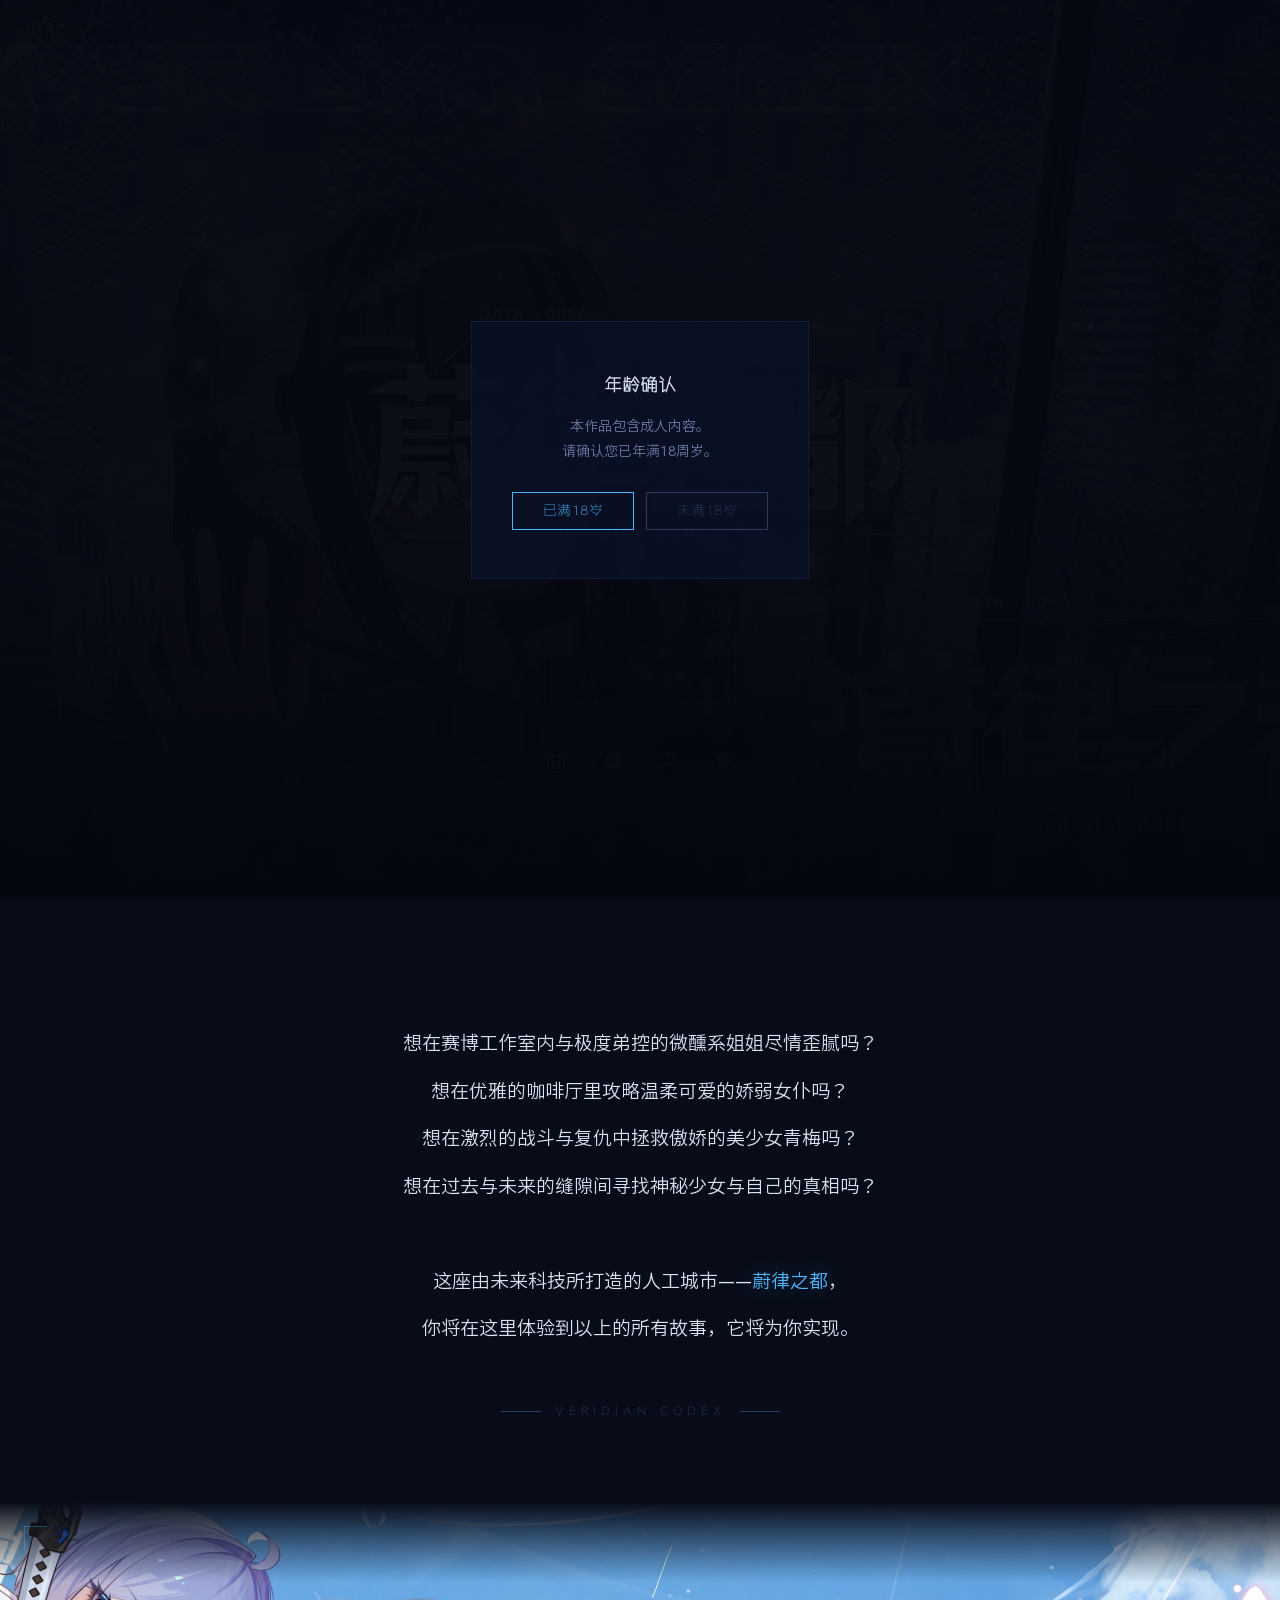
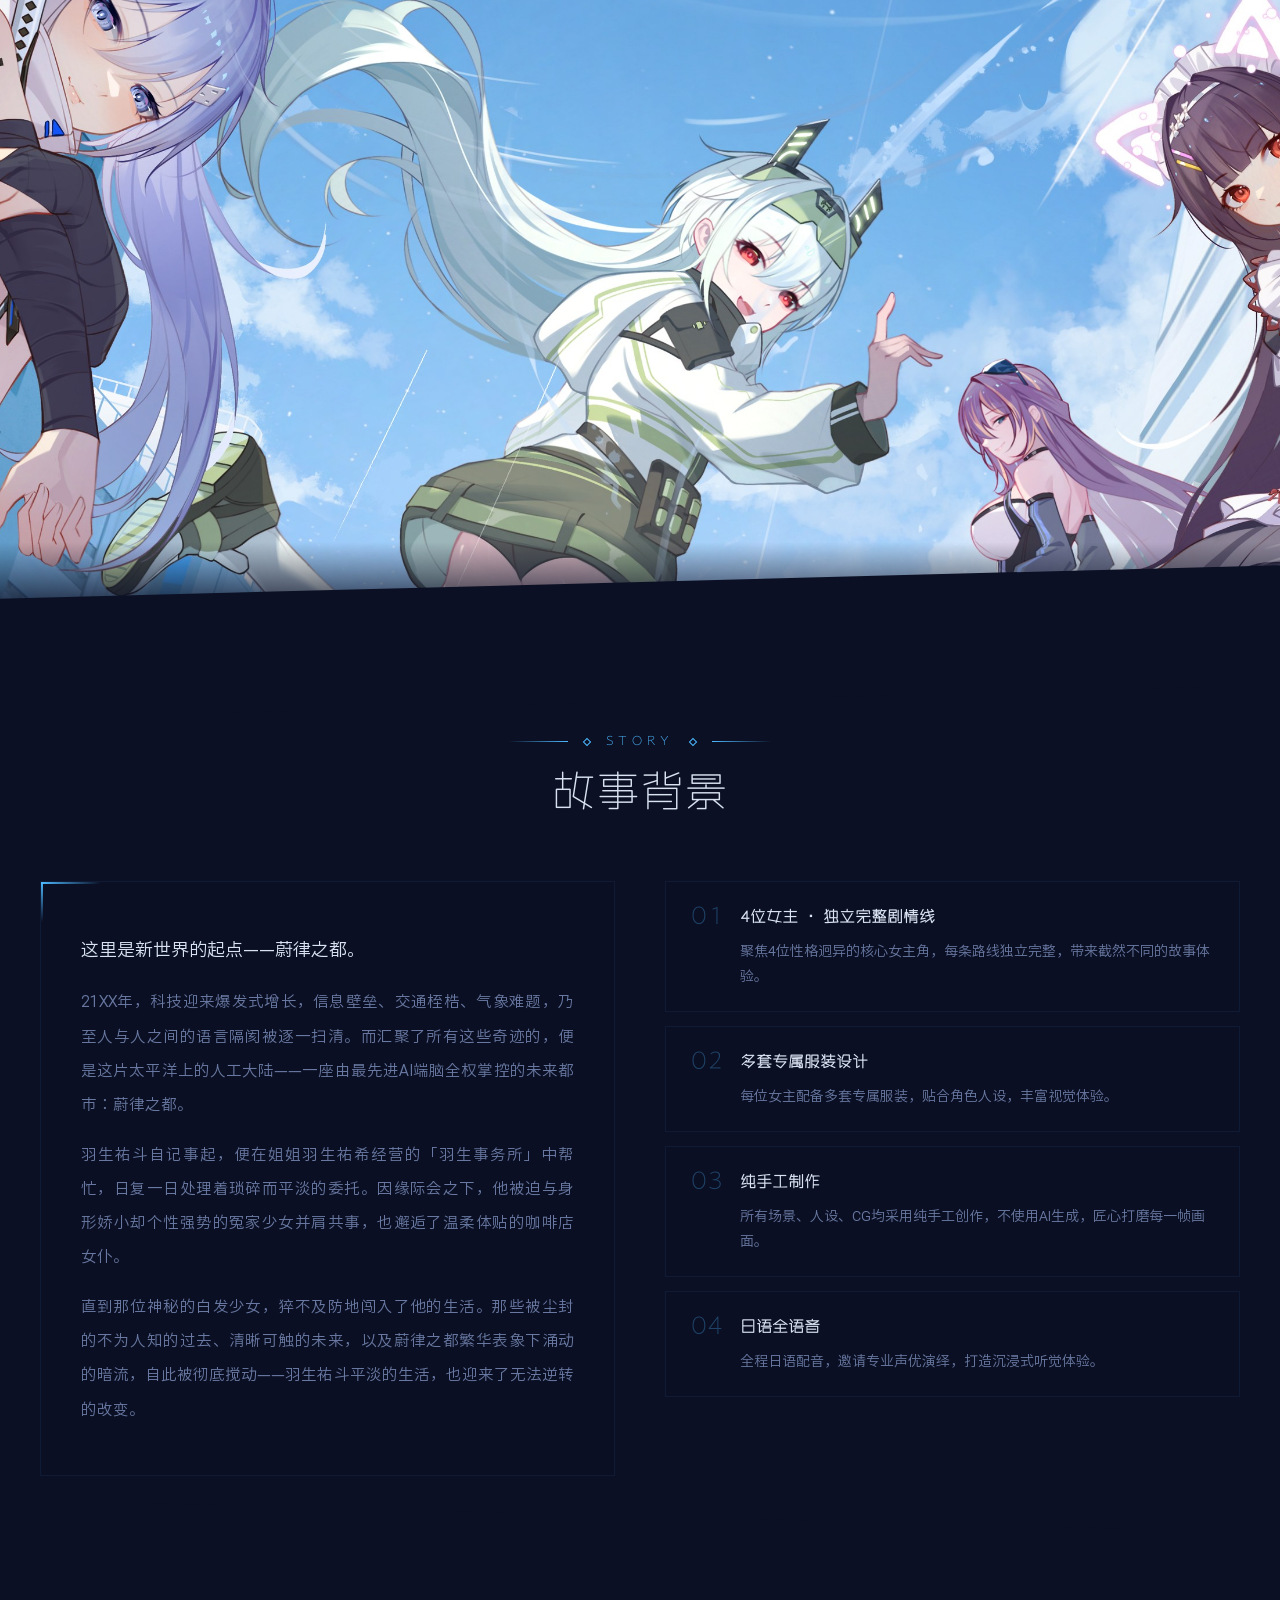
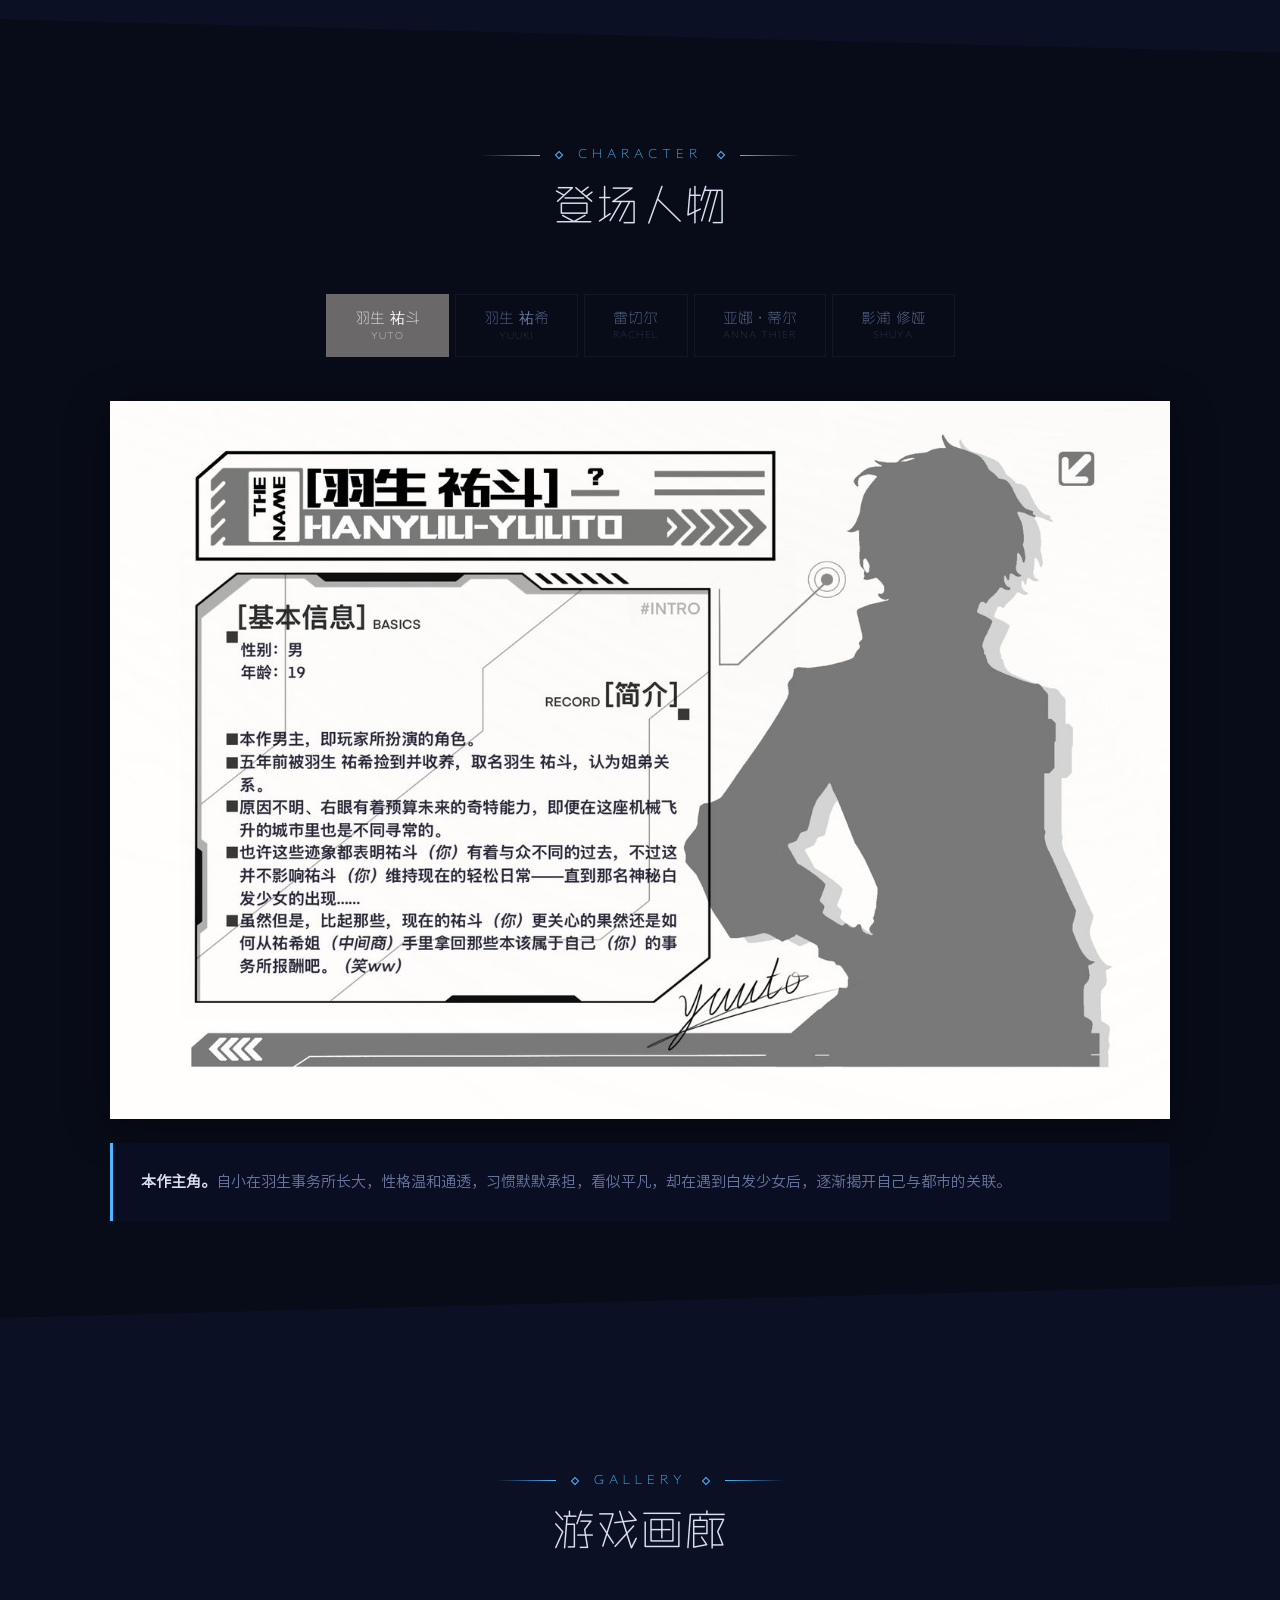
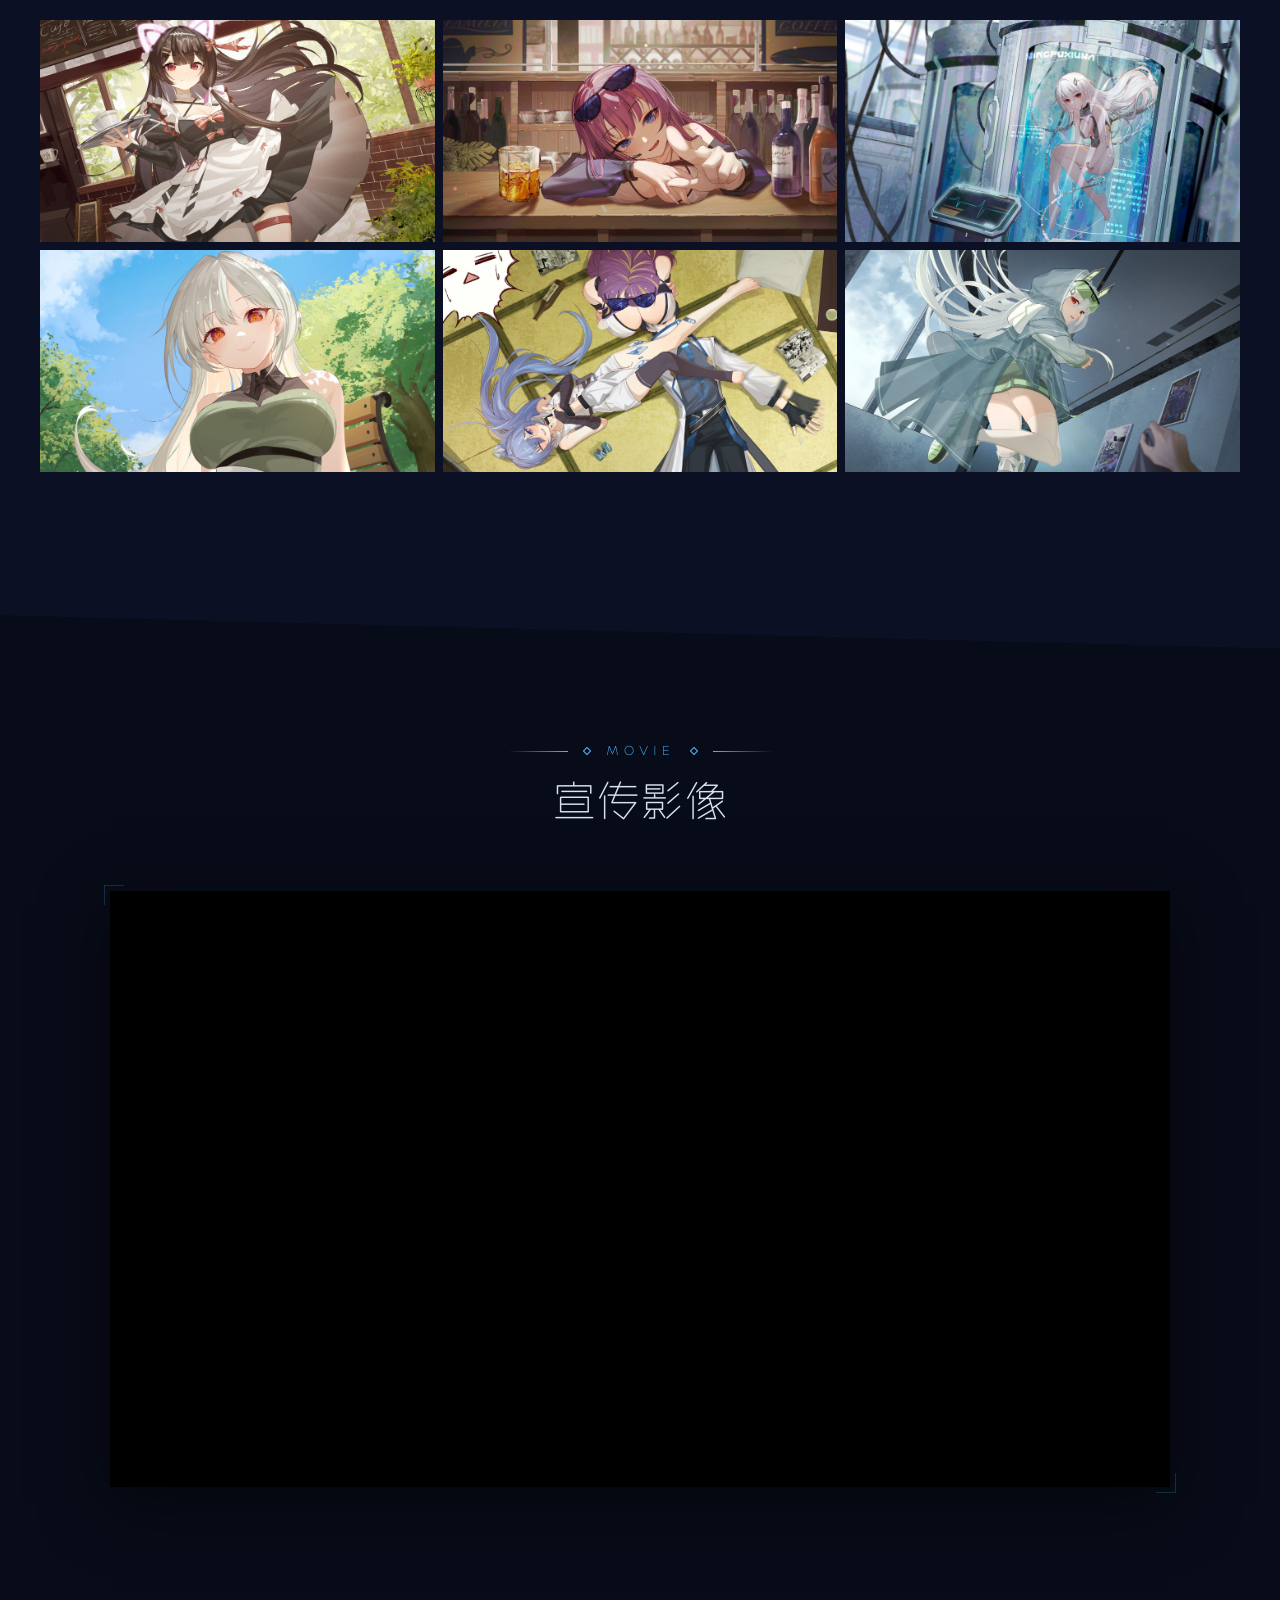
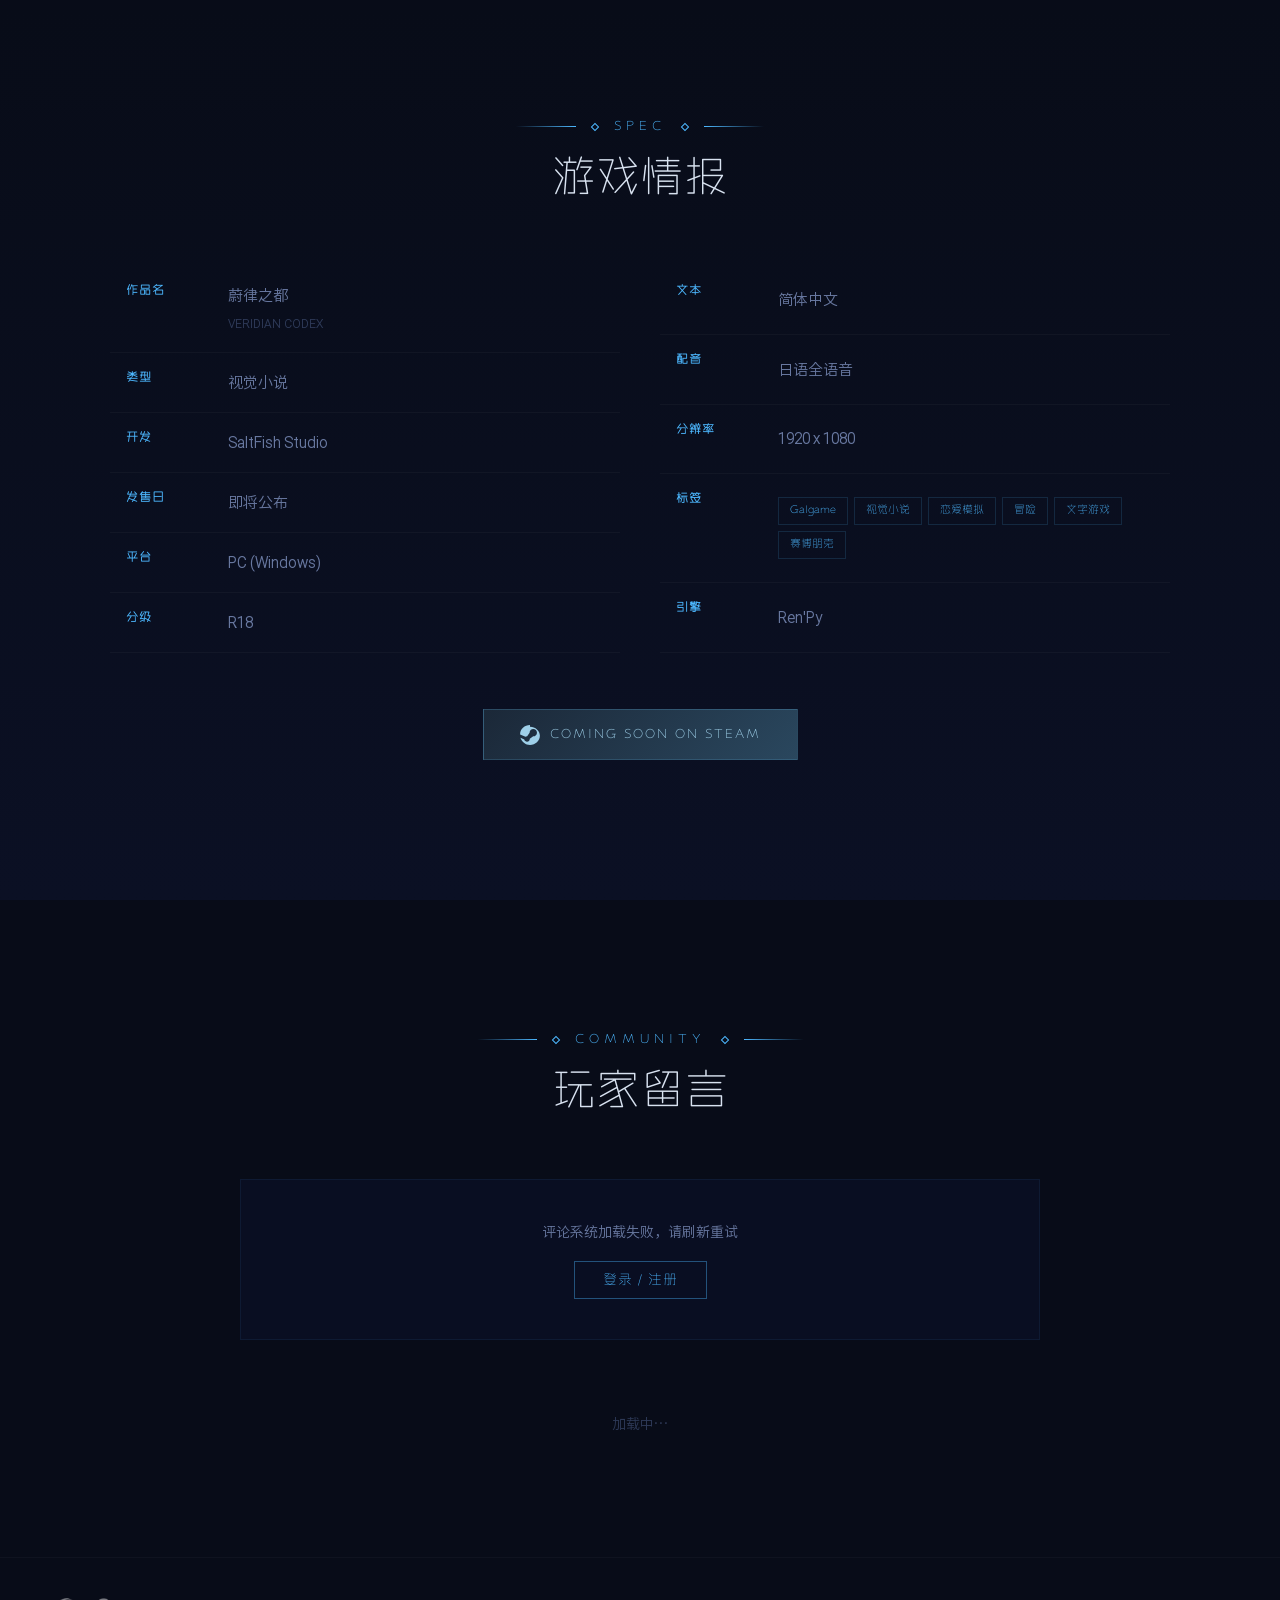
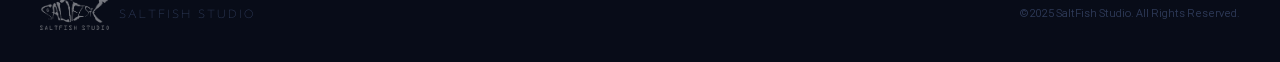
==== commit 194df8c7: "Fix: add CDN fallback for Supabase SDK, improve error messages - Use jsdelivr as primary CDN, unpkg " ====
--- a/veridian-codex/index.html
+++ b/veridian-codex/index.html
@@ -279,7 +279,8 @@
   </div>
 </div>
 
-<script src="https://unpkg.com/@supabase/supabase-js@2/dist/umd/supabase.min.js"></script>
+<script src="https://cdn.jsdelivr.net/npm/@supabase/supabase-js@2/dist/umd/supabase.min.js"></script>
+<script>if(!window.supabase){document.write('<scr'+'ipt src="https://unpkg.com/@supabase/supabase-js@2/dist/umd/supabase.min.js"><\/scr'+'ipt>')}</script>
 <script src="js/main.js"></script>
 <script src="js/community.js"></script>
 </body>
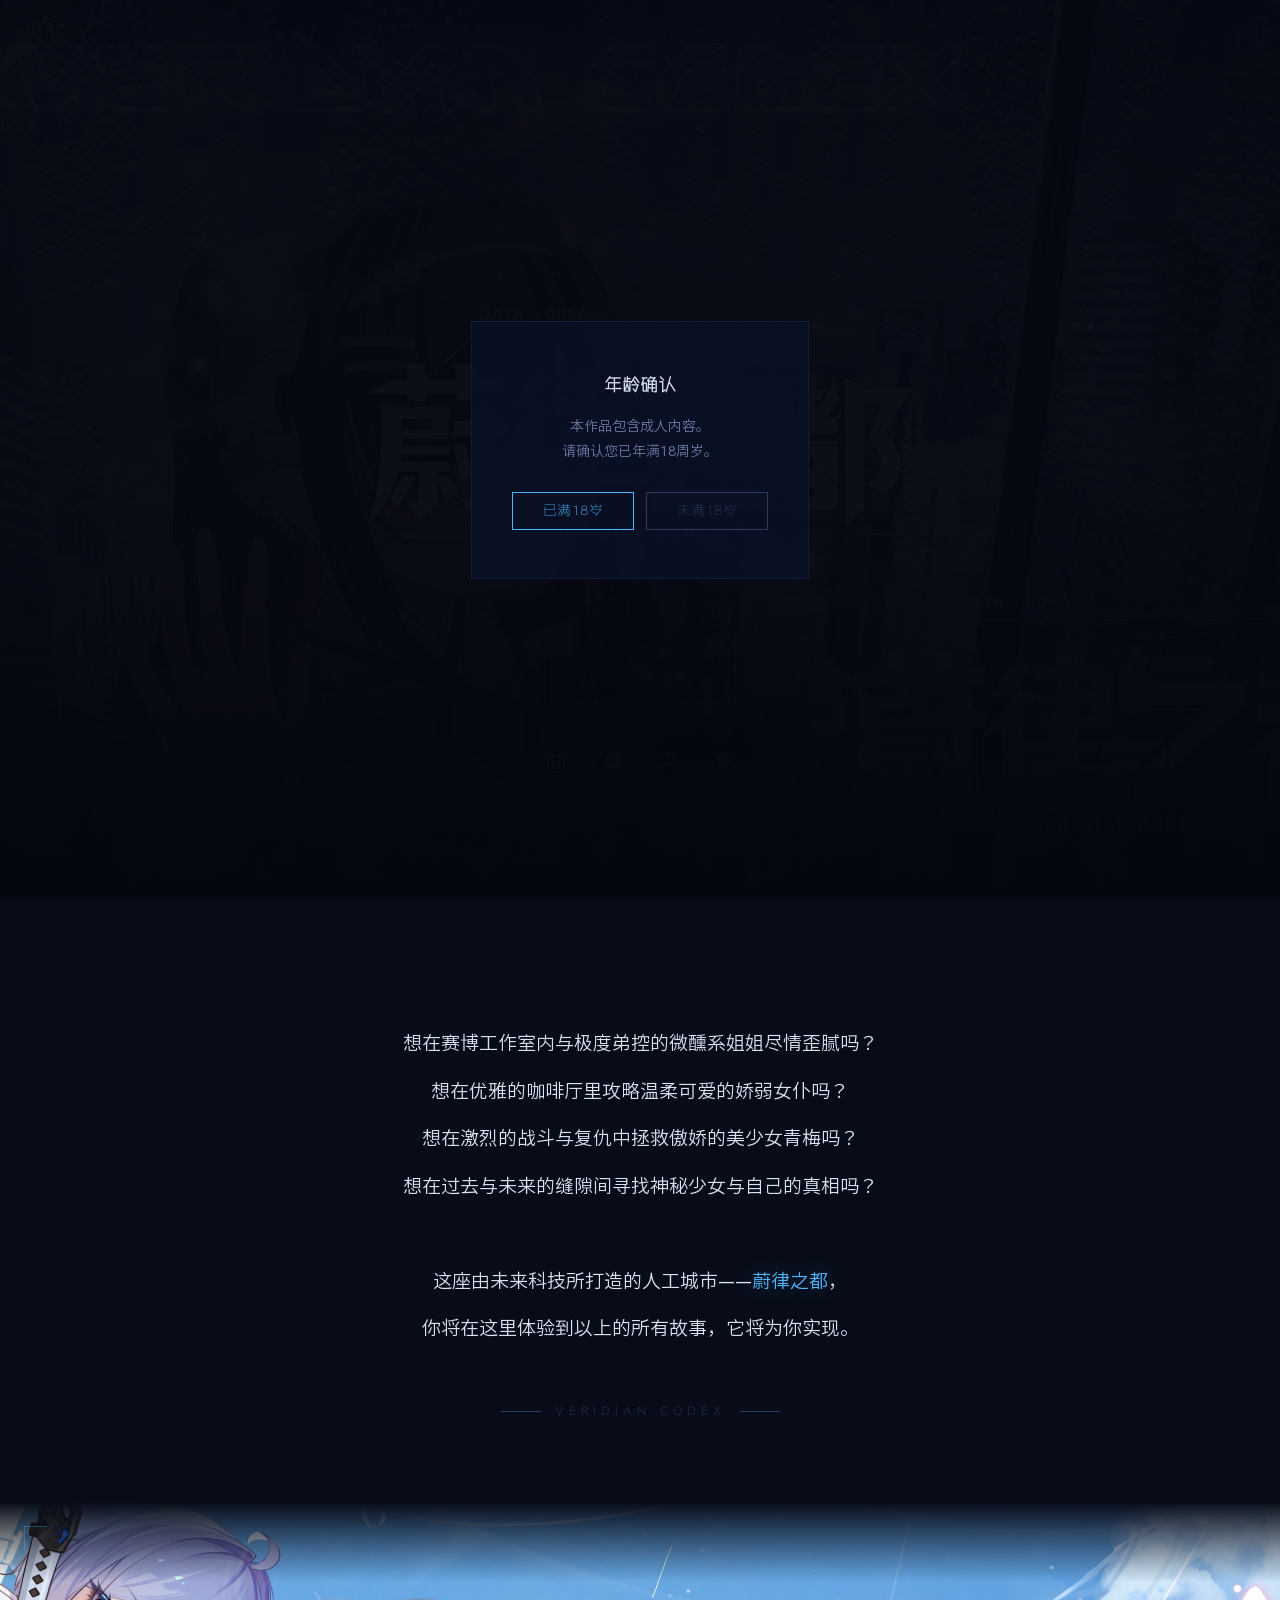
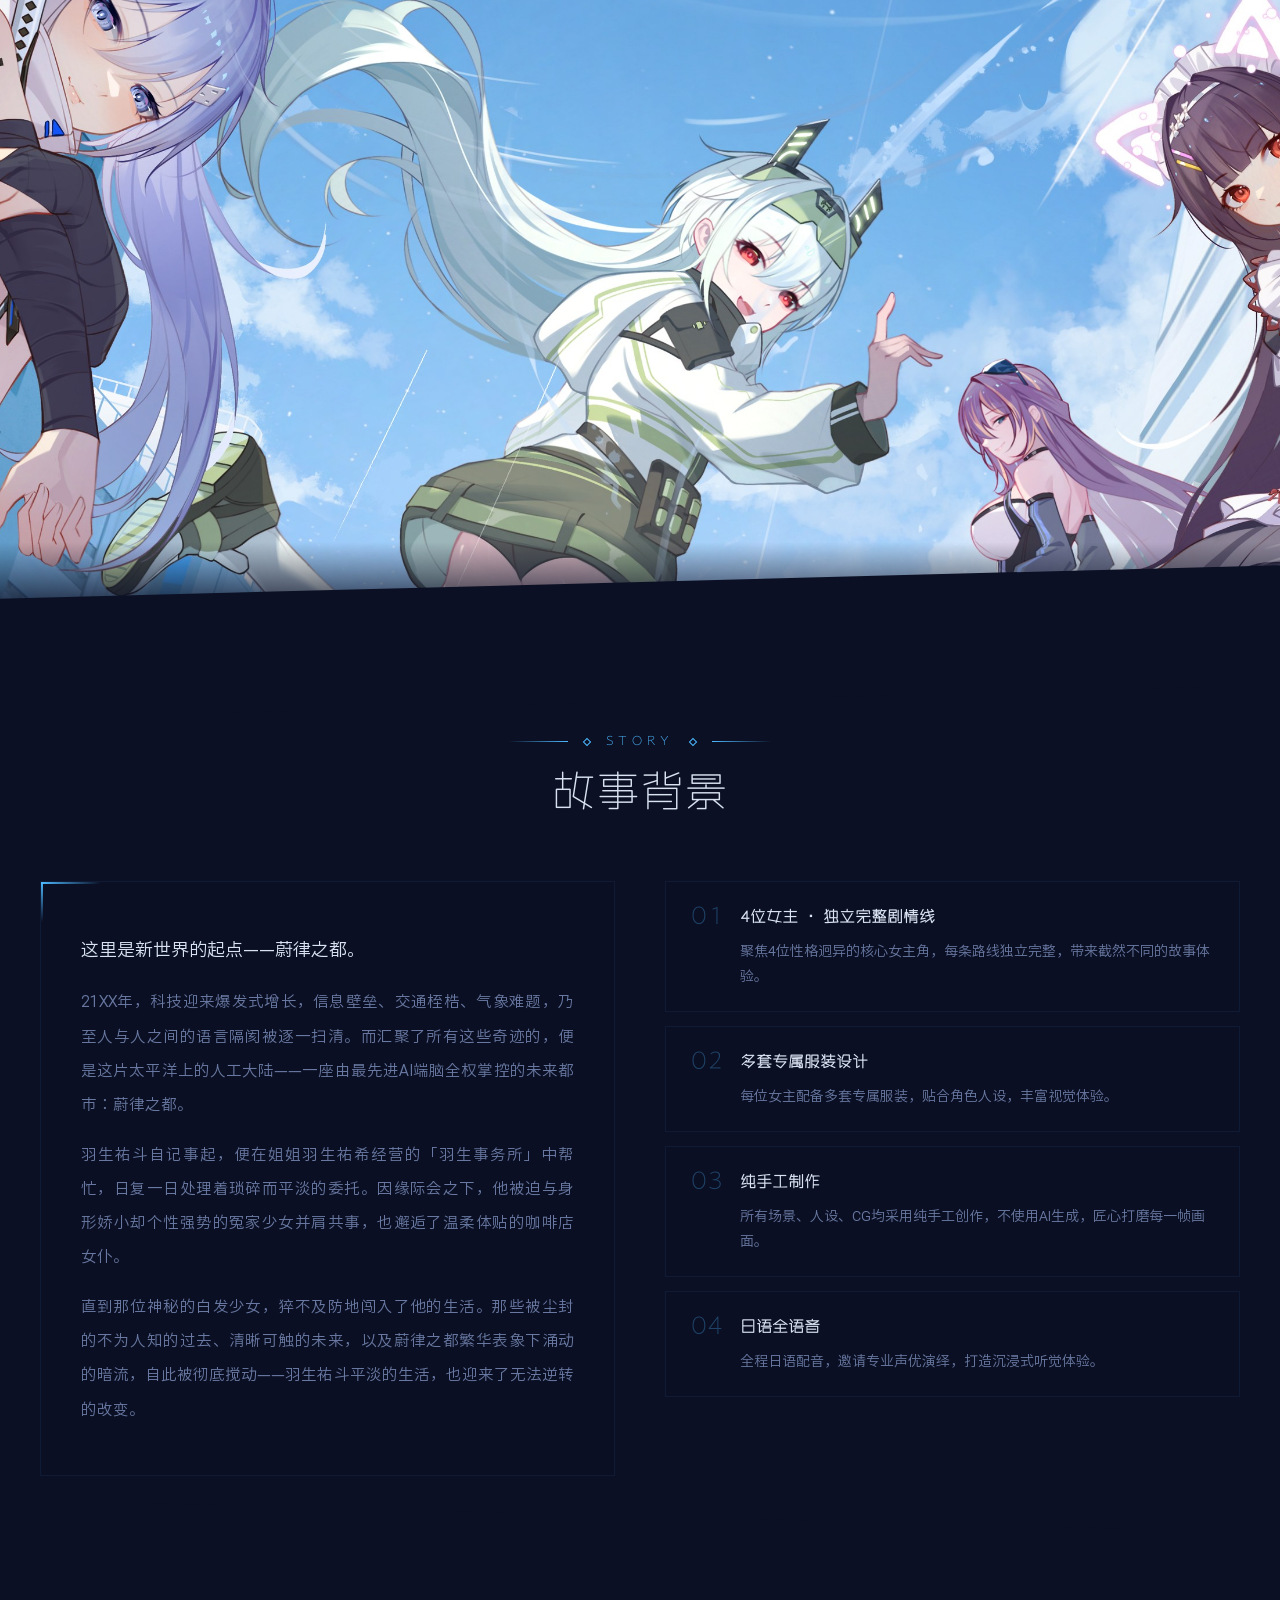
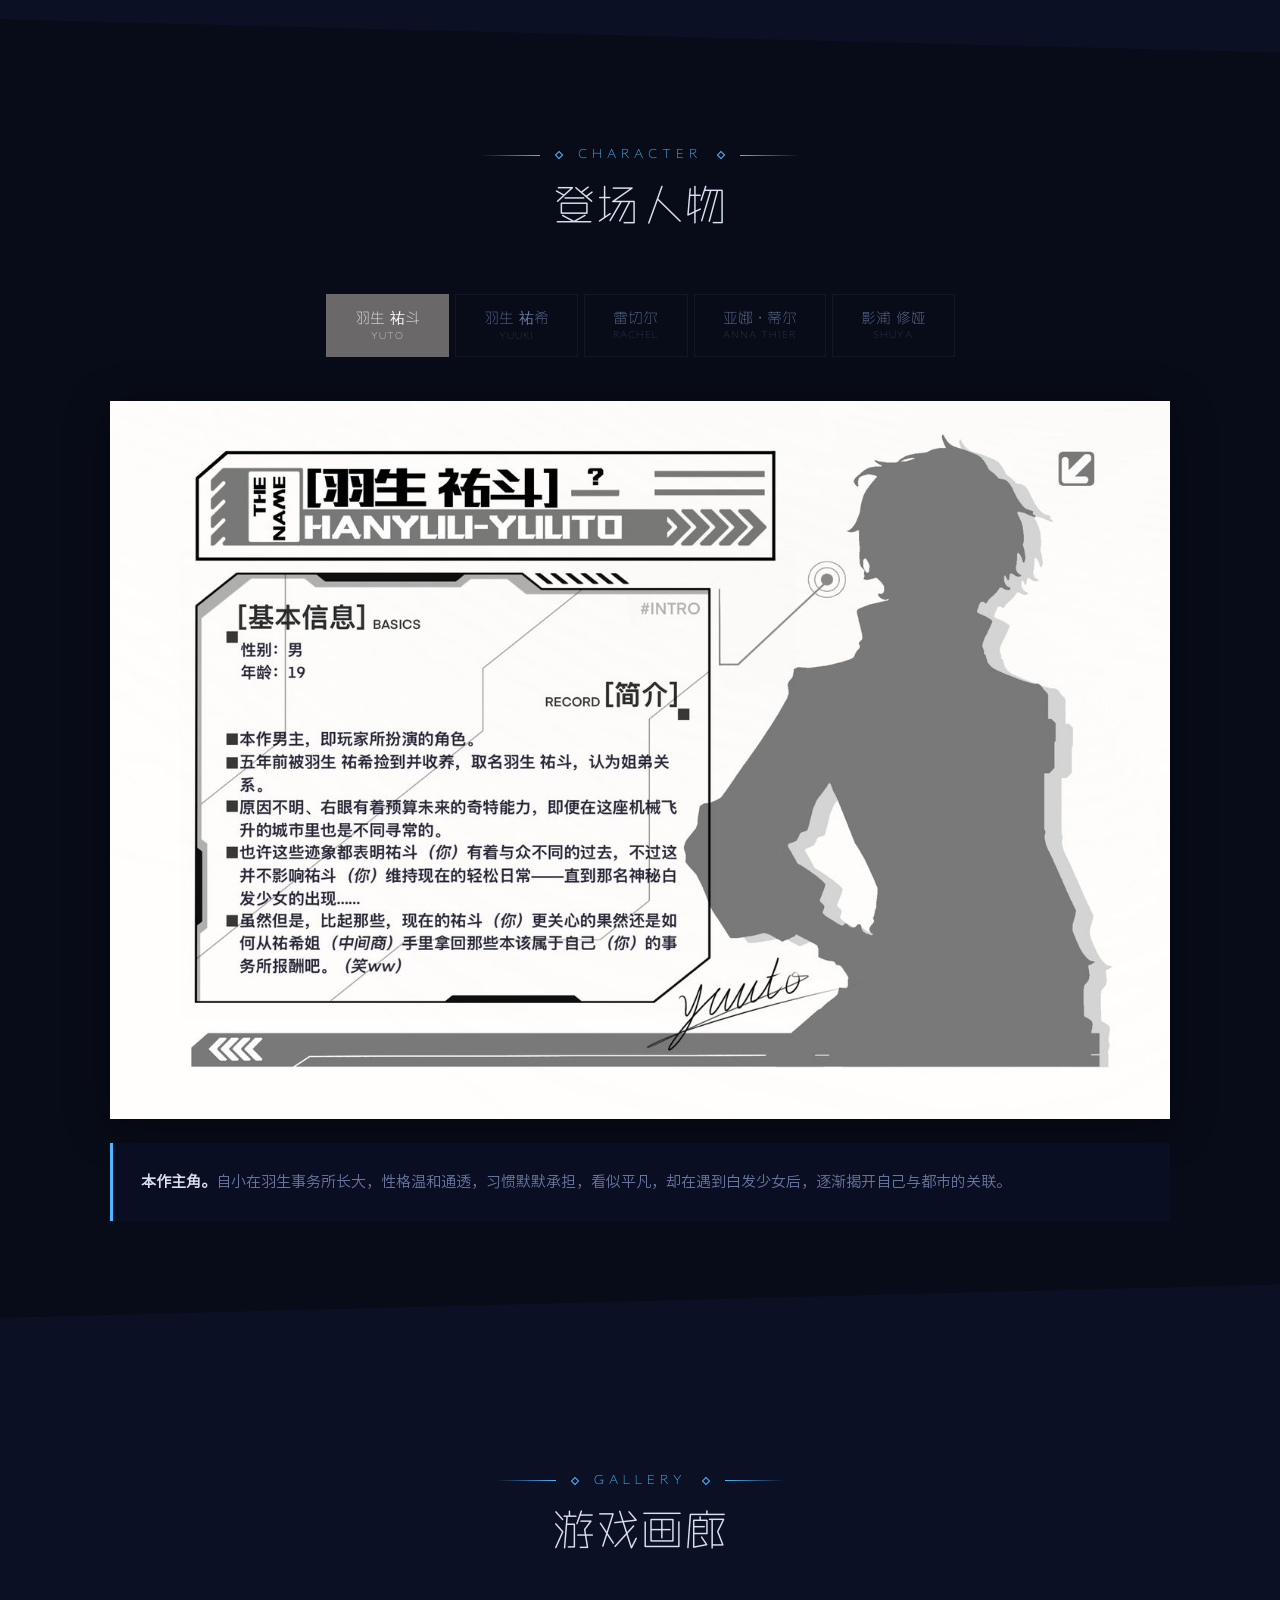
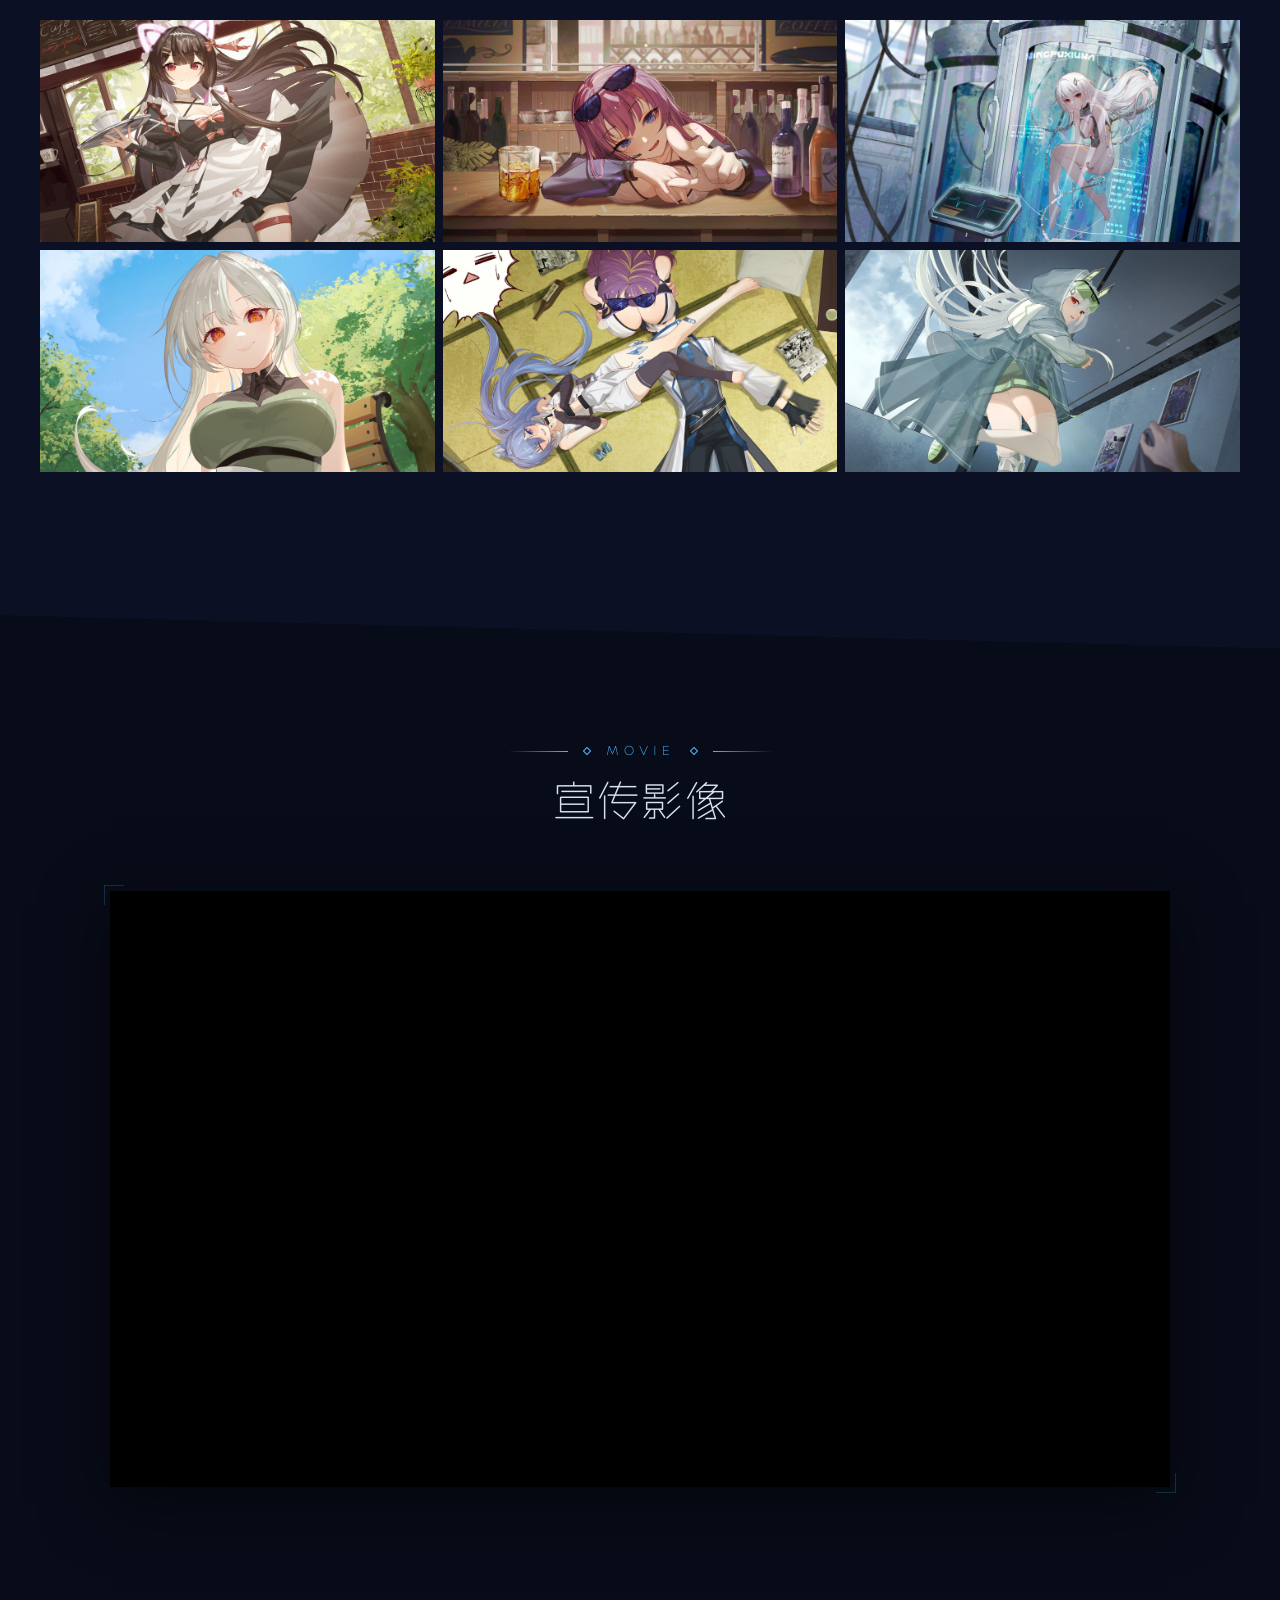
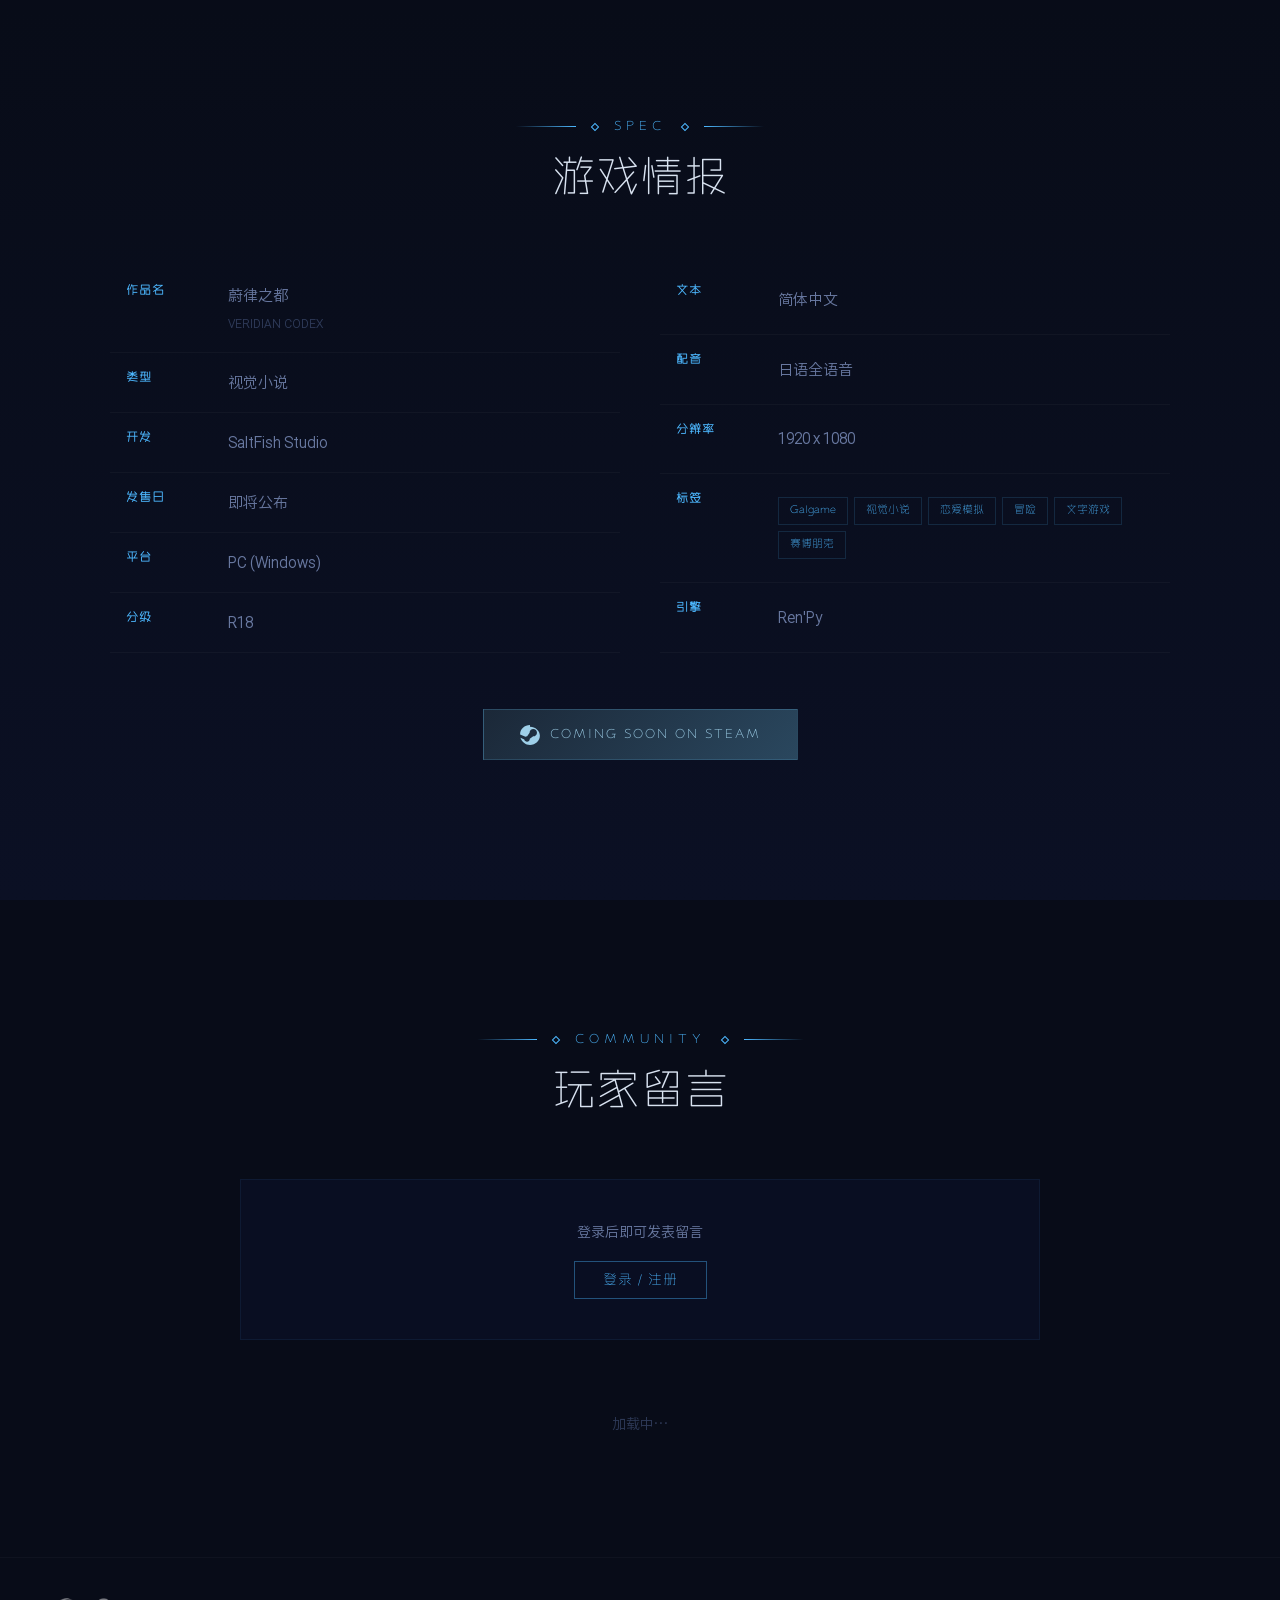
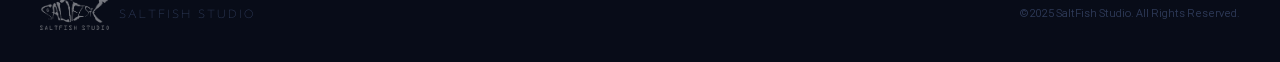
==== commit 4af22e51: "Fix: self-host Supabase SDK (CDN blocked in China) Co-Authored-By: Claude Opus 4.6 (1M context) <nor" ====
--- a/veridian-codex/index.html
+++ b/veridian-codex/index.html
@@ -279,8 +279,7 @@
   </div>
 </div>
 
-<script src="https://cdn.jsdelivr.net/npm/@supabase/supabase-js@2/dist/umd/supabase.min.js"></script>
-<script>if(!window.supabase){document.write('<scr'+'ipt src="https://unpkg.com/@supabase/supabase-js@2/dist/umd/supabase.min.js"><\/scr'+'ipt>')}</script>
+<script src="js/supabase.min.js"></script>
 <script src="js/main.js"></script>
 <script src="js/community.js"></script>
 </body>
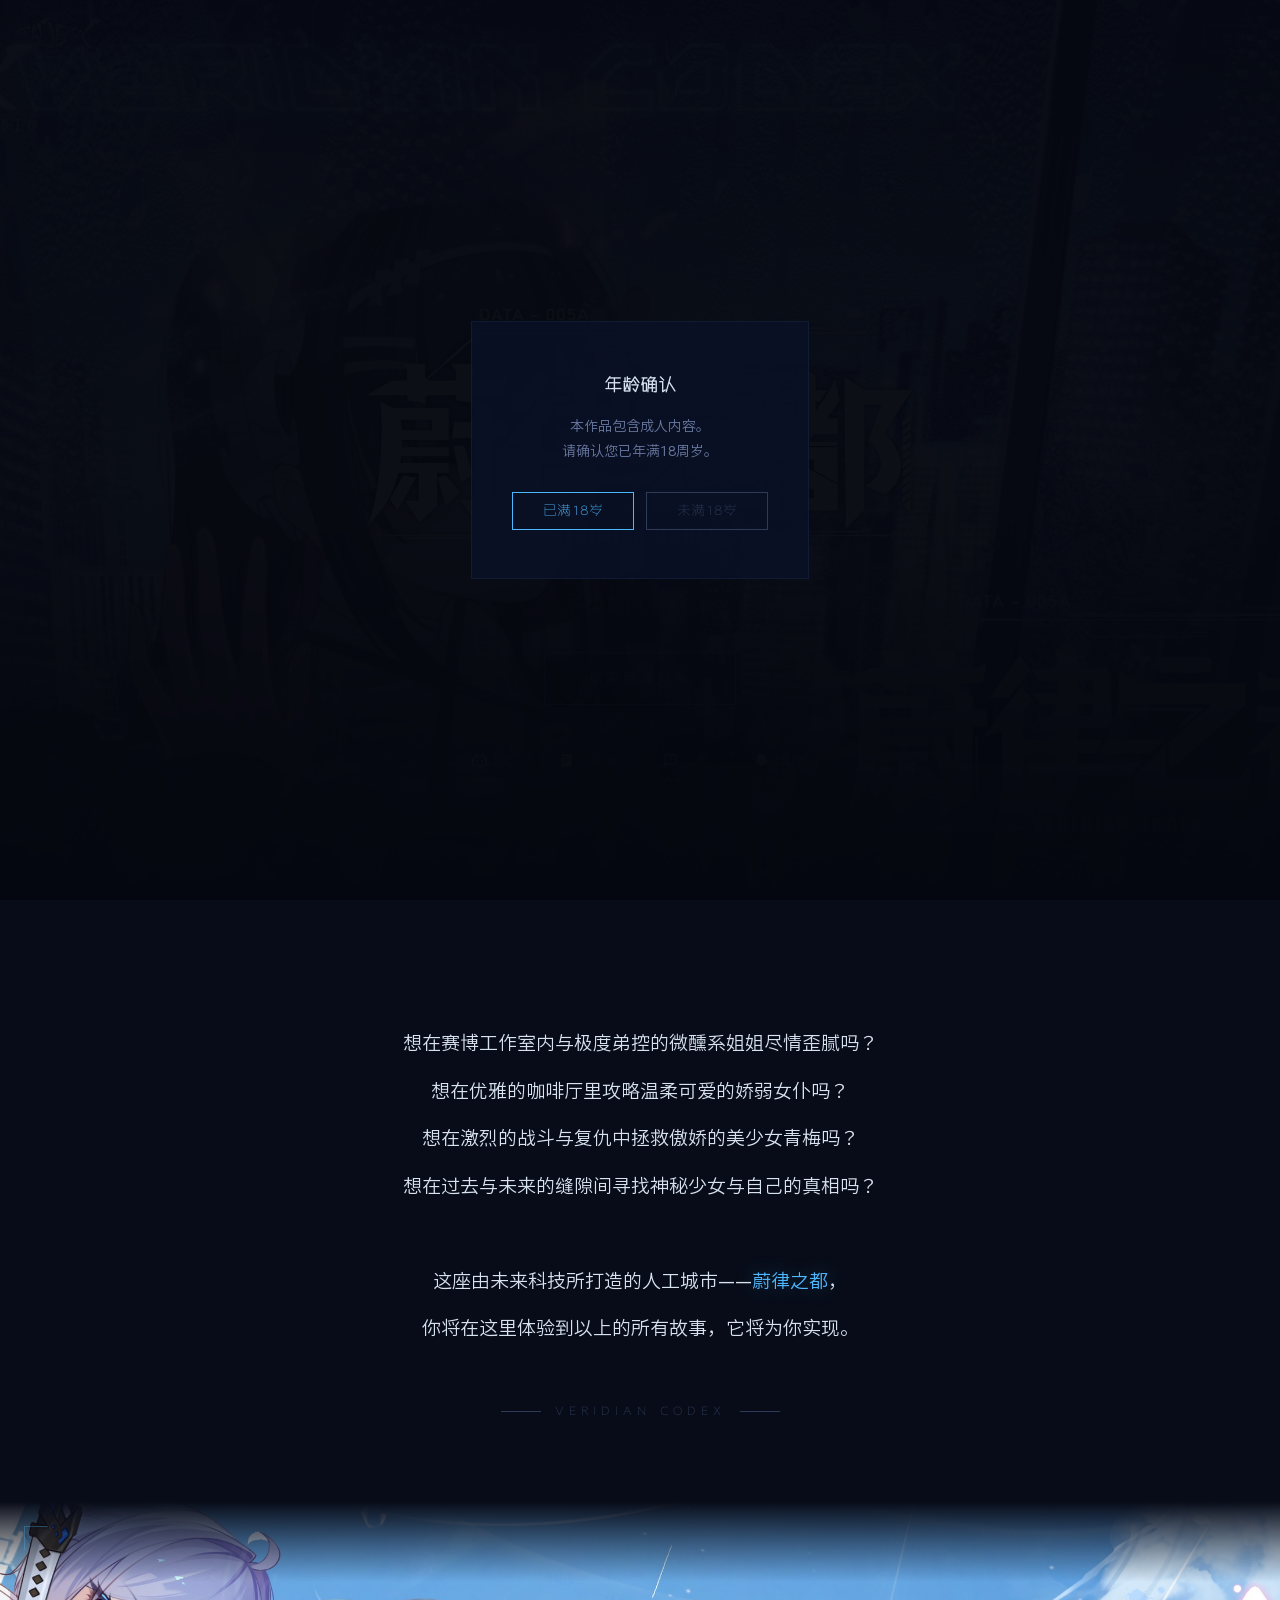
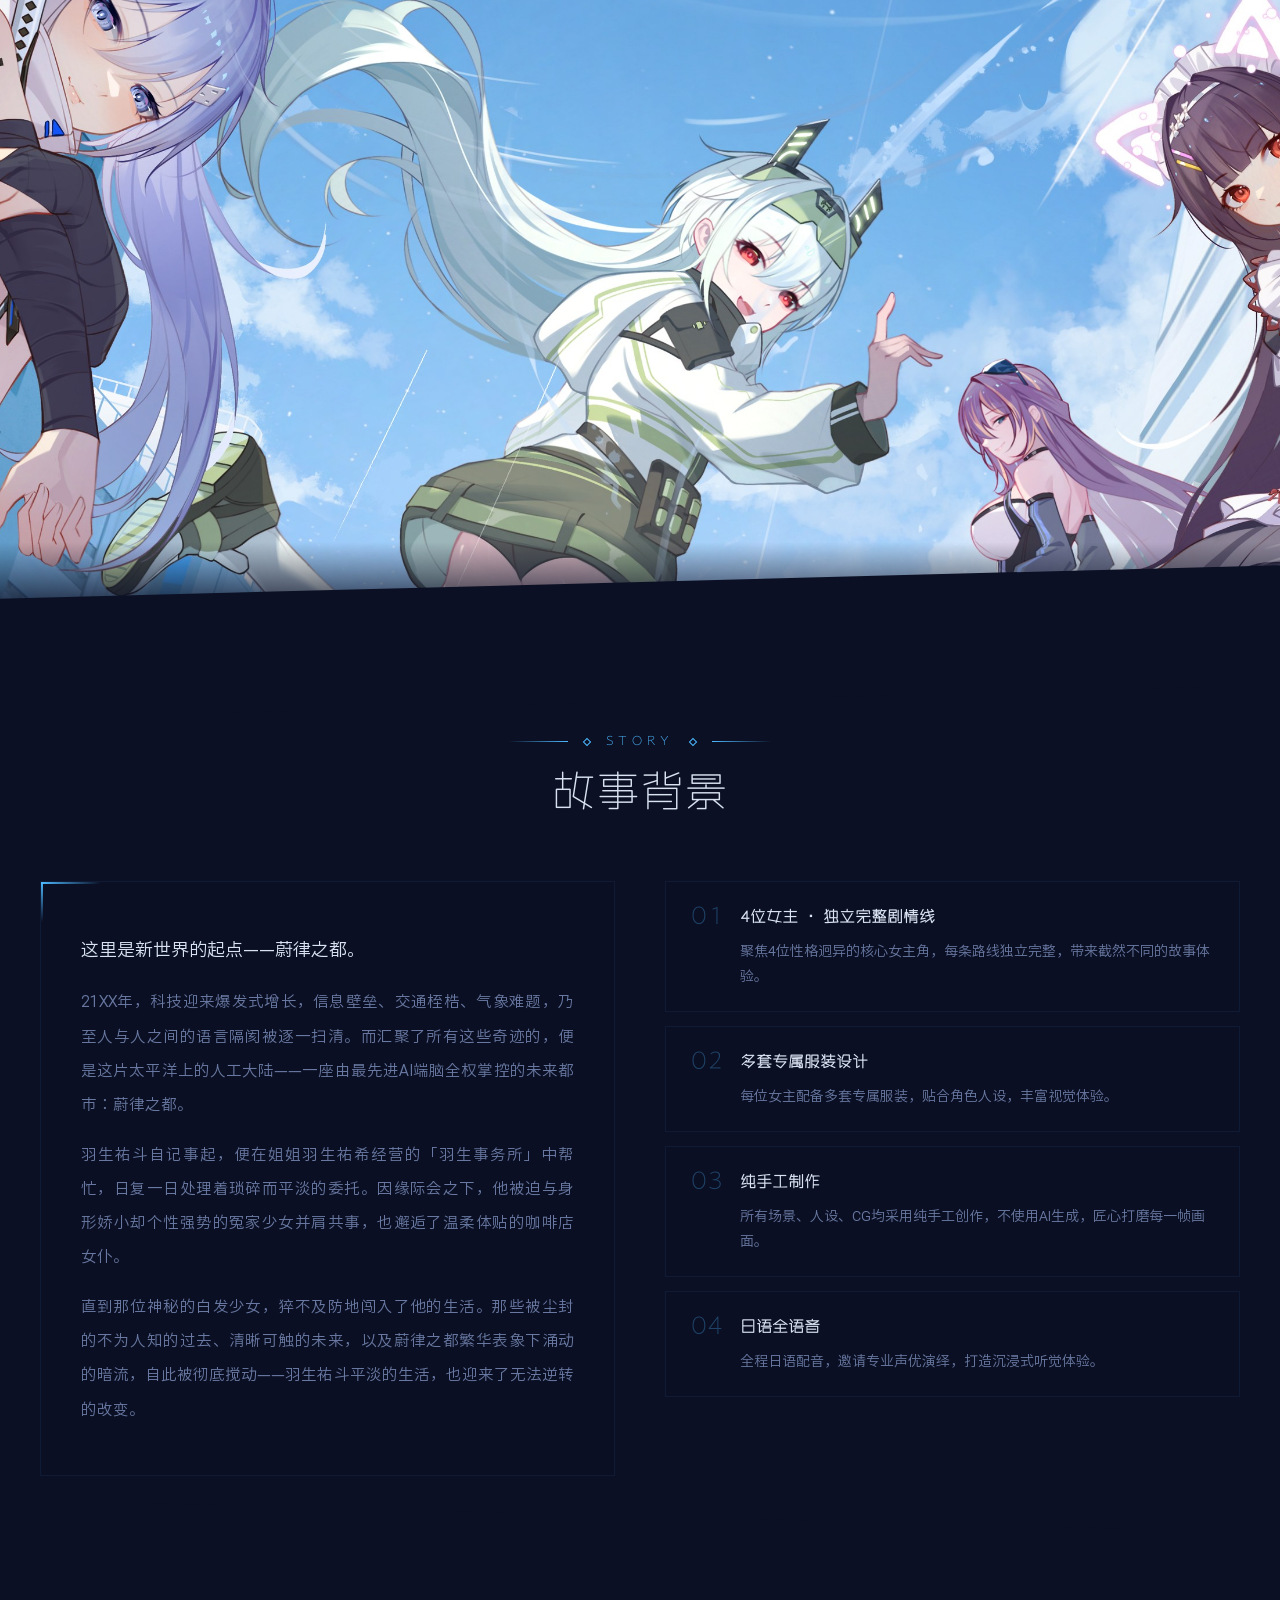
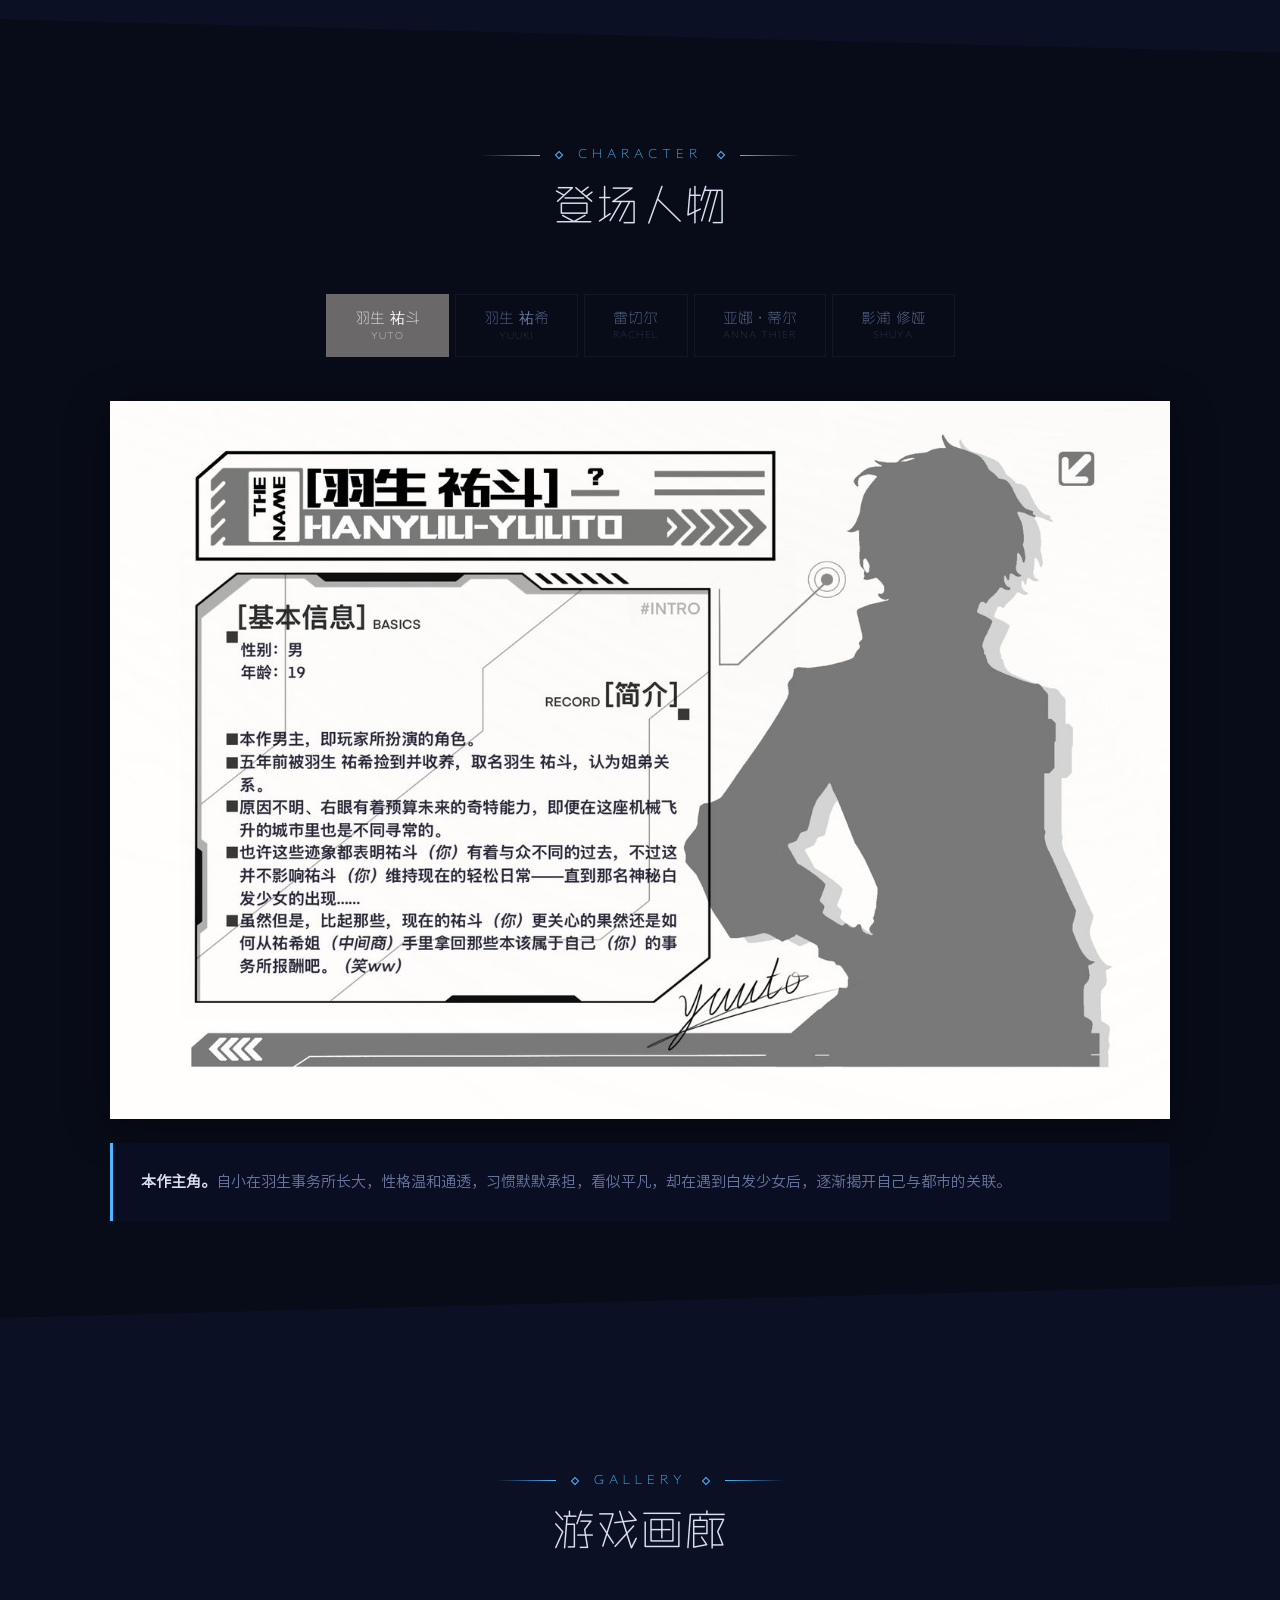
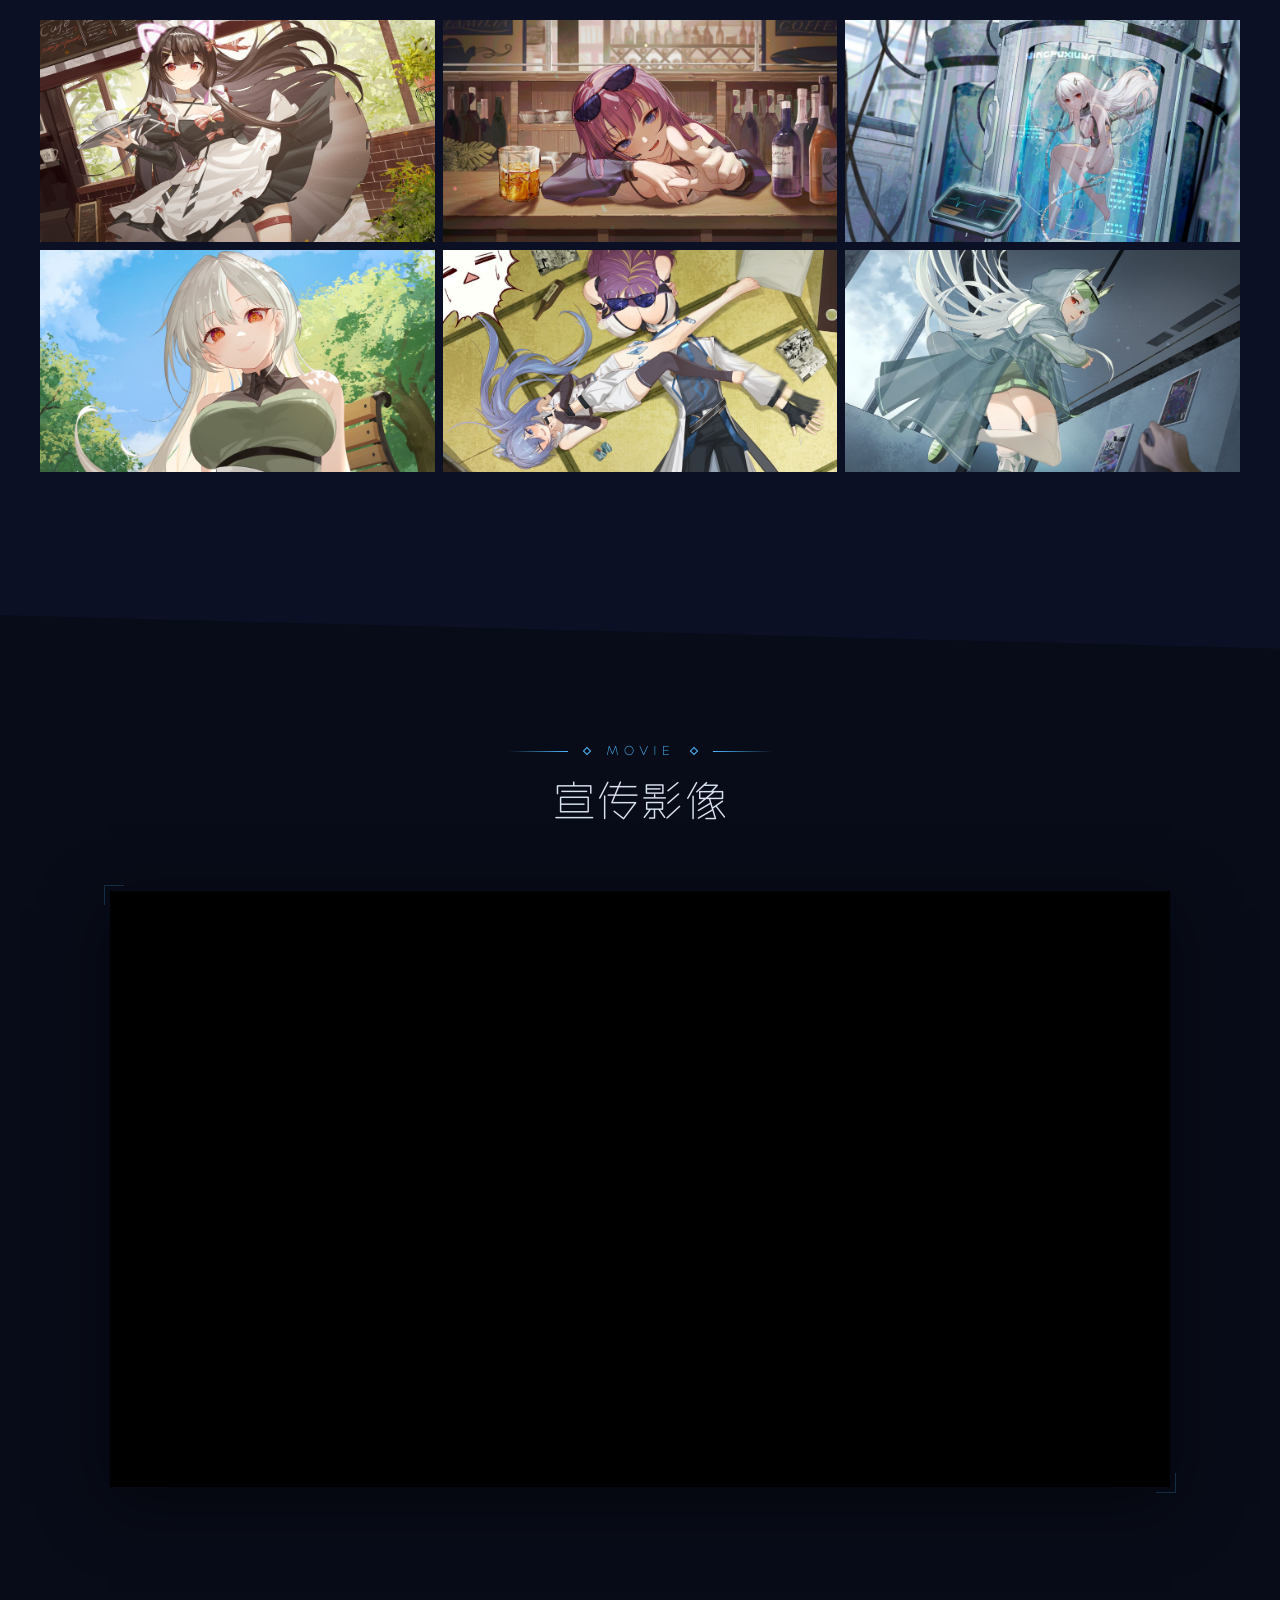
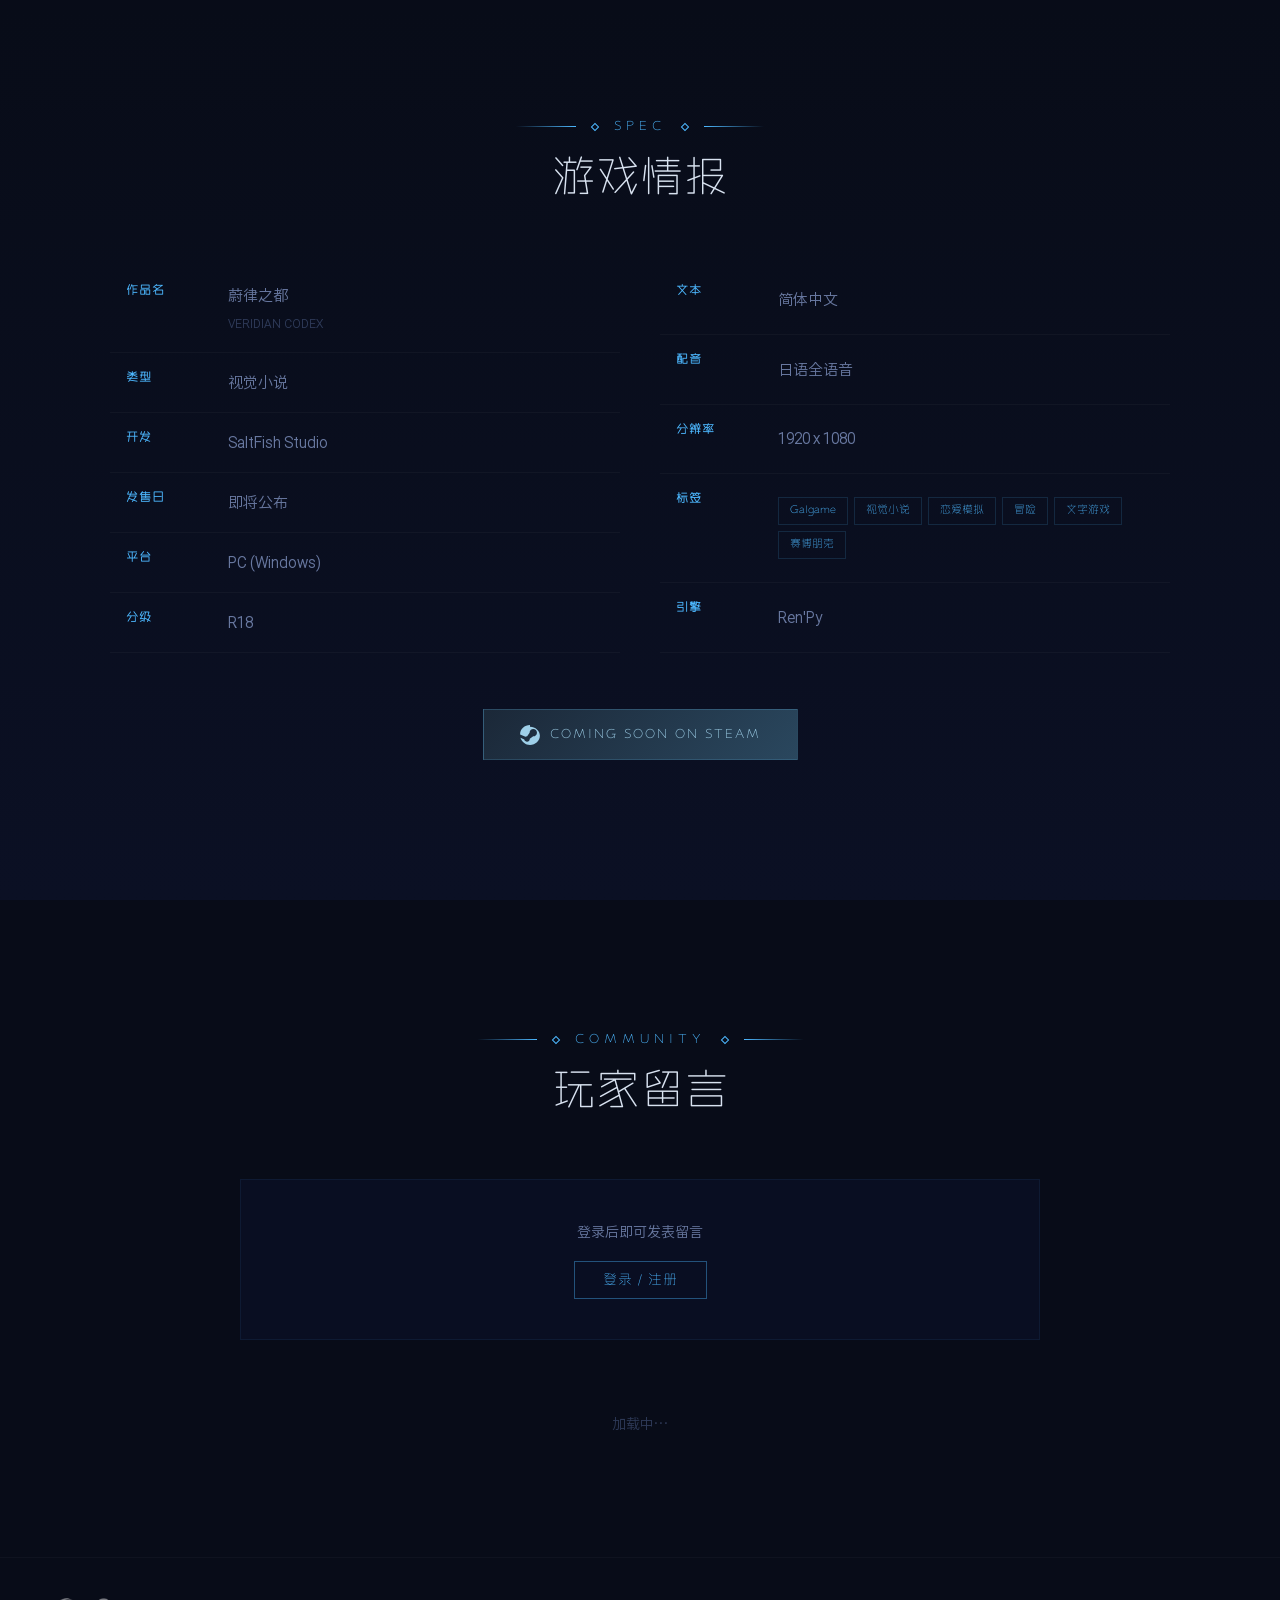
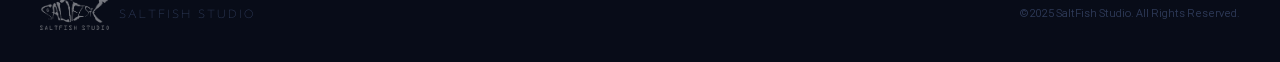
==== commit 38bede7a: "Add text labels to social links, QQ group as copy popup - Social links now show: B站, 小黑盒, 公告, QQ群 - " ====
--- a/veridian-codex/index.html
+++ b/veridian-codex/index.html
@@ -60,18 +60,31 @@
     <p class="hero-sub">SaltFish Studio</p>
     <a href="#story" class="hero-cta">探索蔚律之都</a>
     <div class="hero-social">
-      <a href="https://space.bilibili.com/3546577098508524" target="_blank" rel="noopener" class="social-link" title="Bilibili">
+      <a href="https://space.bilibili.com/3546577098508524" target="_blank" rel="noopener" class="social-link">
         <svg viewBox="0 0 24 24" fill="currentColor"><path d="M17.813 4.653h.854c1.51.054 2.769.578 3.773 1.574 1.004.995 1.524 2.249 1.56 3.76v7.36c-.036 1.51-.556 2.769-1.56 3.773s-2.262 1.524-3.773 1.56H5.333c-1.51-.036-2.769-.556-3.773-1.56S.036 18.858 0 17.347v-7.36c.036-1.511.556-2.765 1.56-3.76 1.004-.996 2.262-1.52 3.773-1.574h.774l-1.174-1.12a1.234 1.234 0 0 1-.373-.906c0-.356.124-.658.373-.907l.027-.027c.267-.249.573-.373.92-.373.347 0 .653.124.92.373L9.653 4.44c.071.071.134.142.187.213h4.267a.836.836 0 0 1 .16-.213l2.853-2.747c.267-.249.573-.373.92-.373.347 0 .662.151.929.4.267.249.391.551.391.907 0 .355-.124.657-.373.906zM5.333 7.24c-.746.018-1.373.276-1.88.773-.506.498-.769 1.13-.786 1.894v7.52c.017.764.28 1.395.786 1.893.507.498 1.134.756 1.88.773h13.334c.746-.017 1.373-.275 1.88-.773.506-.498.769-1.129.786-1.893v-7.52c-.017-.765-.28-1.396-.786-1.894-.507-.497-1.134-.755-1.88-.773zM8 11.107c.373 0 .684.124.933.373.25.249.383.569.4.96v1.173c-.017.391-.15.711-.4.96-.249.25-.56.374-.933.374s-.684-.125-.933-.374c-.25-.249-.383-.569-.4-.96V12.44c.017-.391.15-.711.4-.96.249-.249.56-.373.933-.373zm8 0c.373 0 .684.124.933.373.25.249.383.569.4.96v1.173c-.017.391-.15.711-.4.96-.249.25-.56.374-.933.374s-.684-.125-.933-.374c-.25-.249-.383-.569-.4-.96V12.44c.017-.391.15-.711.4-.96.249-.249.56-.373.933-.373z"/></svg>
-      </a>
-      <a href="https://www.xiaoheihe.cn/bbs/user_profile_share?user_id=fb9868a2b333&h_src=heyboxapp" target="_blank" rel="noopener" class="social-link" title="小黑盒">
+        <span>B站</span>
+      </a>
+      <a href="https://www.xiaoheihe.cn/bbs/user_profile_share?user_id=fb9868a2b333&h_src=heyboxapp" target="_blank" rel="noopener" class="social-link">
         <svg viewBox="0 0 24 24" fill="currentColor"><path d="M6 2h12a2 2 0 0 1 2 2v16a2 2 0 0 1-2 2H6a2 2 0 0 1-2-2V4a2 2 0 0 1 2-2zm1 4v2h10V6H7zm0 4v2h10v-2H7zm0 4v2h6v-2H7z"/></svg>
-      </a>
-      <a href="https://www.xiaoheihe.cn/app/bbs/link/182042929" target="_blank" rel="noopener" class="social-link" title="最新公告">
+        <span>小黑盒</span>
+      </a>
+      <a href="https://www.xiaoheihe.cn/app/bbs/link/182042929" target="_blank" rel="noopener" class="social-link">
         <svg viewBox="0 0 24 24" fill="currentColor"><path d="M20 2H4c-1.1 0-2 .9-2 2v18l4-4h14c1.1 0 2-.9 2-2V4c0-1.1-.9-2-2-2zm0 14H5.17L4 17.17V4h16v12zM11 5h2v6h-2zm0 8h2v2h-2z"/></svg>
-      </a>
-      <a href="https://qm.qq.com/q/922187128" target="_blank" rel="noopener" class="social-link" title="QQ群: 922187128">
+        <span>公告</span>
+      </a>
+      <button class="social-link" onclick="document.getElementById('qqPopup').classList.add('open')">
         <svg viewBox="0 0 24 24" fill="currentColor"><path d="M21.395 15.035a39.548 39.548 0 0 0-1.51-2.691c-.198-.33-.399-.655-.6-.972a10.05 10.05 0 0 0-.399-5.117C17.95 3.24 15.143 1.2 12 1.2c-3.143 0-5.95 2.04-6.886 5.055a10.05 10.05 0 0 0-.399 5.117c-.201.317-.402.642-.6.972a39.548 39.548 0 0 0-1.51 2.691c-.786 1.5-.727 2.097-.54 2.382.39.593 1.59.143 2.836-.791a9.39 9.39 0 0 0 1.235-1.069c.758.398 1.598.694 2.49.873a4.56 4.56 0 0 0-.308 1.025C7.968 18.99 8.61 20.4 10.2 20.4h3.6c1.59 0 2.232-1.41 1.882-2.945a4.56 4.56 0 0 0-.308-1.025 8.653 8.653 0 0 0 2.49-.873 9.39 9.39 0 0 0 1.235 1.069c1.246.934 2.446 1.384 2.836.791.187-.285.246-.882-.54-2.382z"/></svg>
-      </a>
+        <span>QQ群</span>
+      </button>
+    </div>
+    <!-- QQ Group Popup -->
+    <div class="qq-popup" id="qqPopup" onclick="if(event.target===this)this.classList.remove('open')">
+      <div class="qq-popup-box">
+        <button class="qq-popup-close" onclick="document.getElementById('qqPopup').classList.remove('open')">&times;</button>
+        <p class="qq-popup-title">官方QQ群</p>
+        <p class="qq-popup-num" onclick="navigator.clipboard.writeText('922187128').then(function(){document.querySelector('.qq-popup-tip').textContent='已复制!'})">922187128</p>
+        <p class="qq-popup-tip">点击群号复制，打开QQ搜索加入</p>
+      </div>
     </div>
   </div>
 </section>
--- a/veridian-codex/css/style.css
+++ b/veridian-codex/css/style.css
@@ -204,22 +204,54 @@
 
 /* Hero Social Links */
 .hero-social {
-  display: flex; gap: 16px; justify-content: center; margin-top: 28px;
-  animation: fadeUp 1s ease .9s both;
+  display: flex; gap: 10px; justify-content: center; margin-top: 28px;
+  animation: fadeUp 1s ease .9s both; flex-wrap: wrap;
 }
 .social-link {
-  display: flex; align-items: center; justify-content: center;
-  width: 40px; height: 40px;
-  border: 1px solid rgba(255,255,255,0.15); border-radius: 50%;
+  display: inline-flex; align-items: center; gap: 6px;
+  padding: 7px 16px; border-radius: 20px;
+  border: 1px solid rgba(255,255,255,0.15);
   color: rgba(255,255,255,0.5); transition: all 0.35s;
-}
-.social-link svg { width: 18px; height: 18px; }
+  text-decoration: none; cursor: pointer; background: none;
+  font-family: var(--font-ui); font-size: 12px; letter-spacing: 1px;
+}
+.social-link svg { width: 15px; height: 15px; flex-shrink: 0; }
 .social-link:hover {
   color: var(--blue); border-color: var(--blue);
   background: rgba(77,184,255,0.08);
   transform: translateY(-2px);
   box-shadow: 0 4px 20px rgba(77,184,255,0.15);
 }
+/* QQ Group Popup */
+.qq-popup {
+  display: none; position: fixed; inset: 0; z-index: 5000;
+  background: rgba(6,8,16,0.9); backdrop-filter: blur(8px);
+  align-items: center; justify-content: center;
+}
+.qq-popup.open { display: flex; }
+.qq-popup-box {
+  background: var(--card); border: 1px solid var(--card-border);
+  padding: 36px 40px; text-align: center; position: relative;
+  animation: lbIn 0.3s ease;
+}
+.qq-popup-close {
+  position: absolute; top: 10px; right: 14px;
+  background: none; border: none; color: var(--text-dim);
+  font-size: 22px; cursor: pointer;
+}
+.qq-popup-close:hover { color: var(--text-sub); }
+.qq-popup-title {
+  font-family: var(--font-ui); font-size: 14px;
+  color: var(--text-sub); margin-bottom: 12px; letter-spacing: 2px;
+}
+.qq-popup-num {
+  font-family: var(--font-ui); font-size: 32px;
+  color: var(--blue); letter-spacing: 4px; cursor: pointer;
+  padding: 8px 24px; border: 1px dashed rgba(77,184,255,0.3);
+  transition: all 0.3s; margin-bottom: 12px;
+}
+.qq-popup-num:hover { background: rgba(77,184,255,0.08); border-style: solid; }
+.qq-popup-tip { font-size: 12px; color: var(--text-dim); }
 
 /* Glitch effect on logo */
 .hero-logo.glitch {
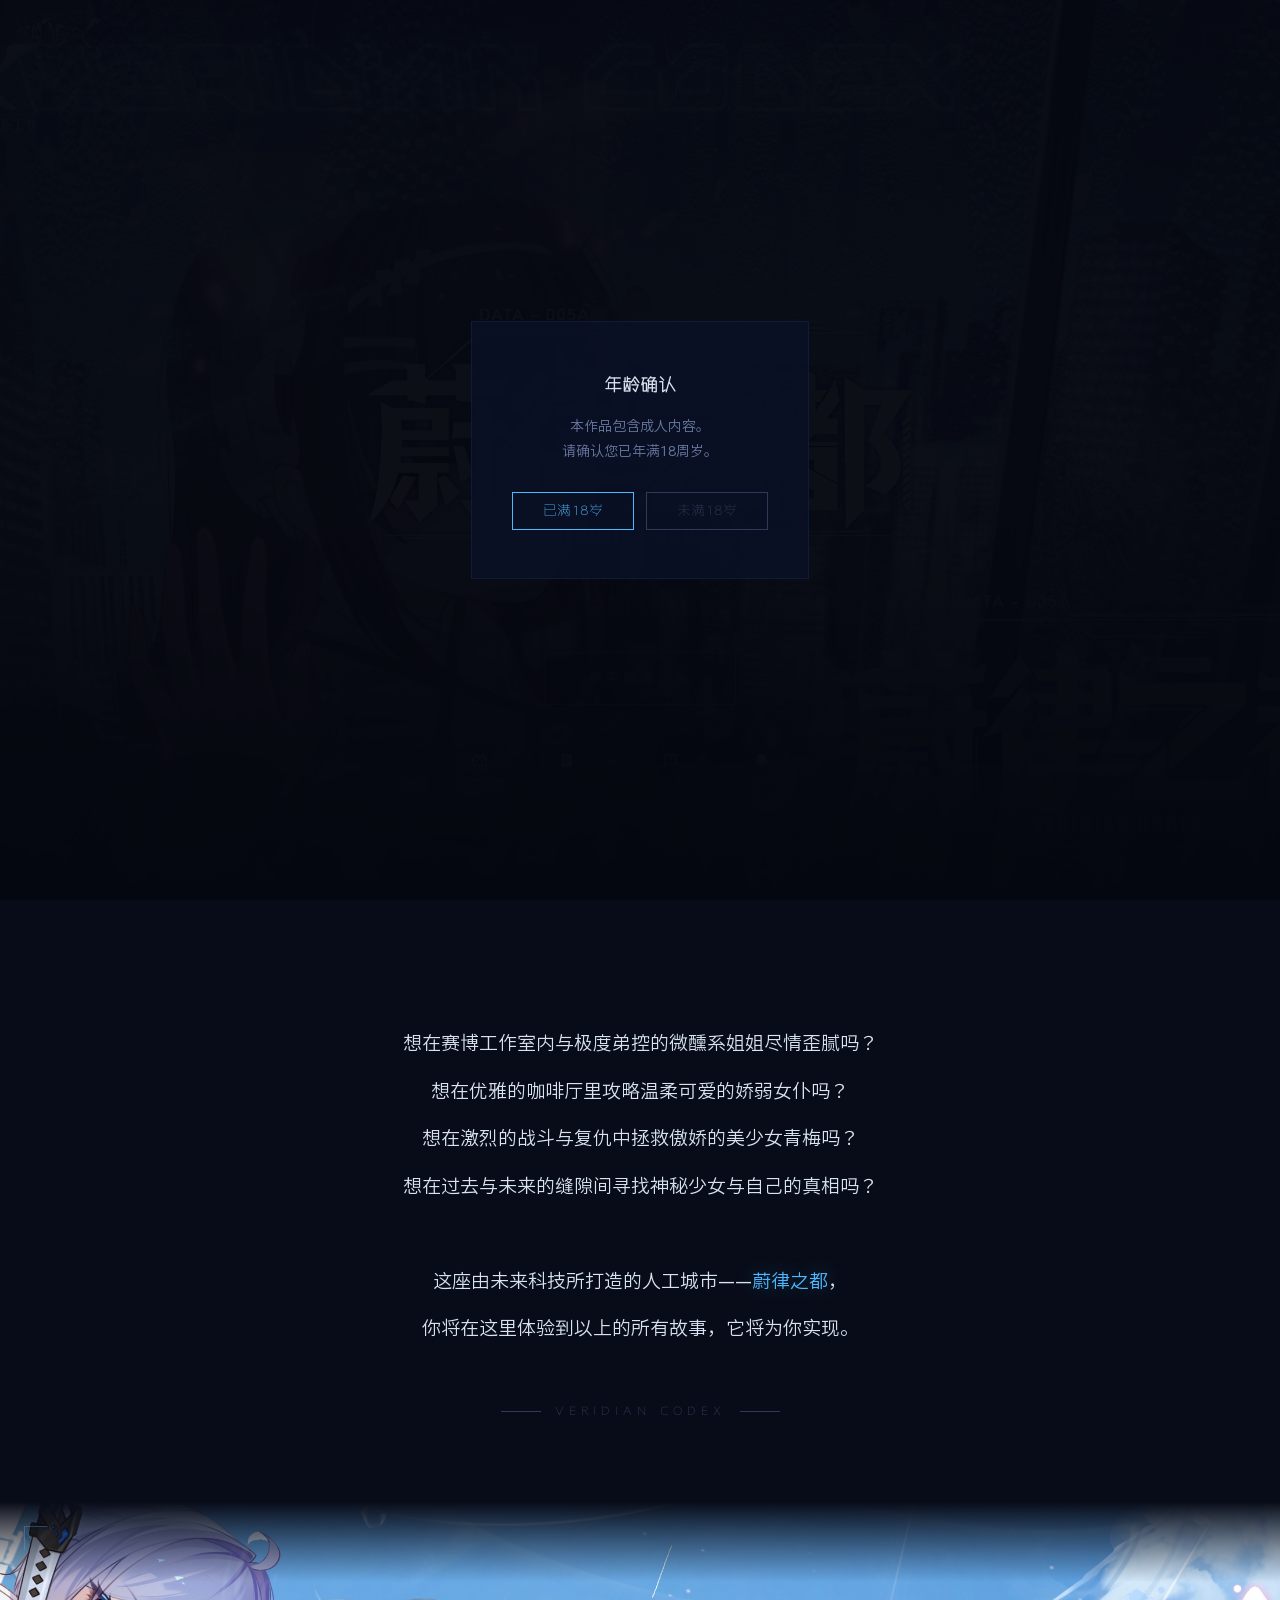
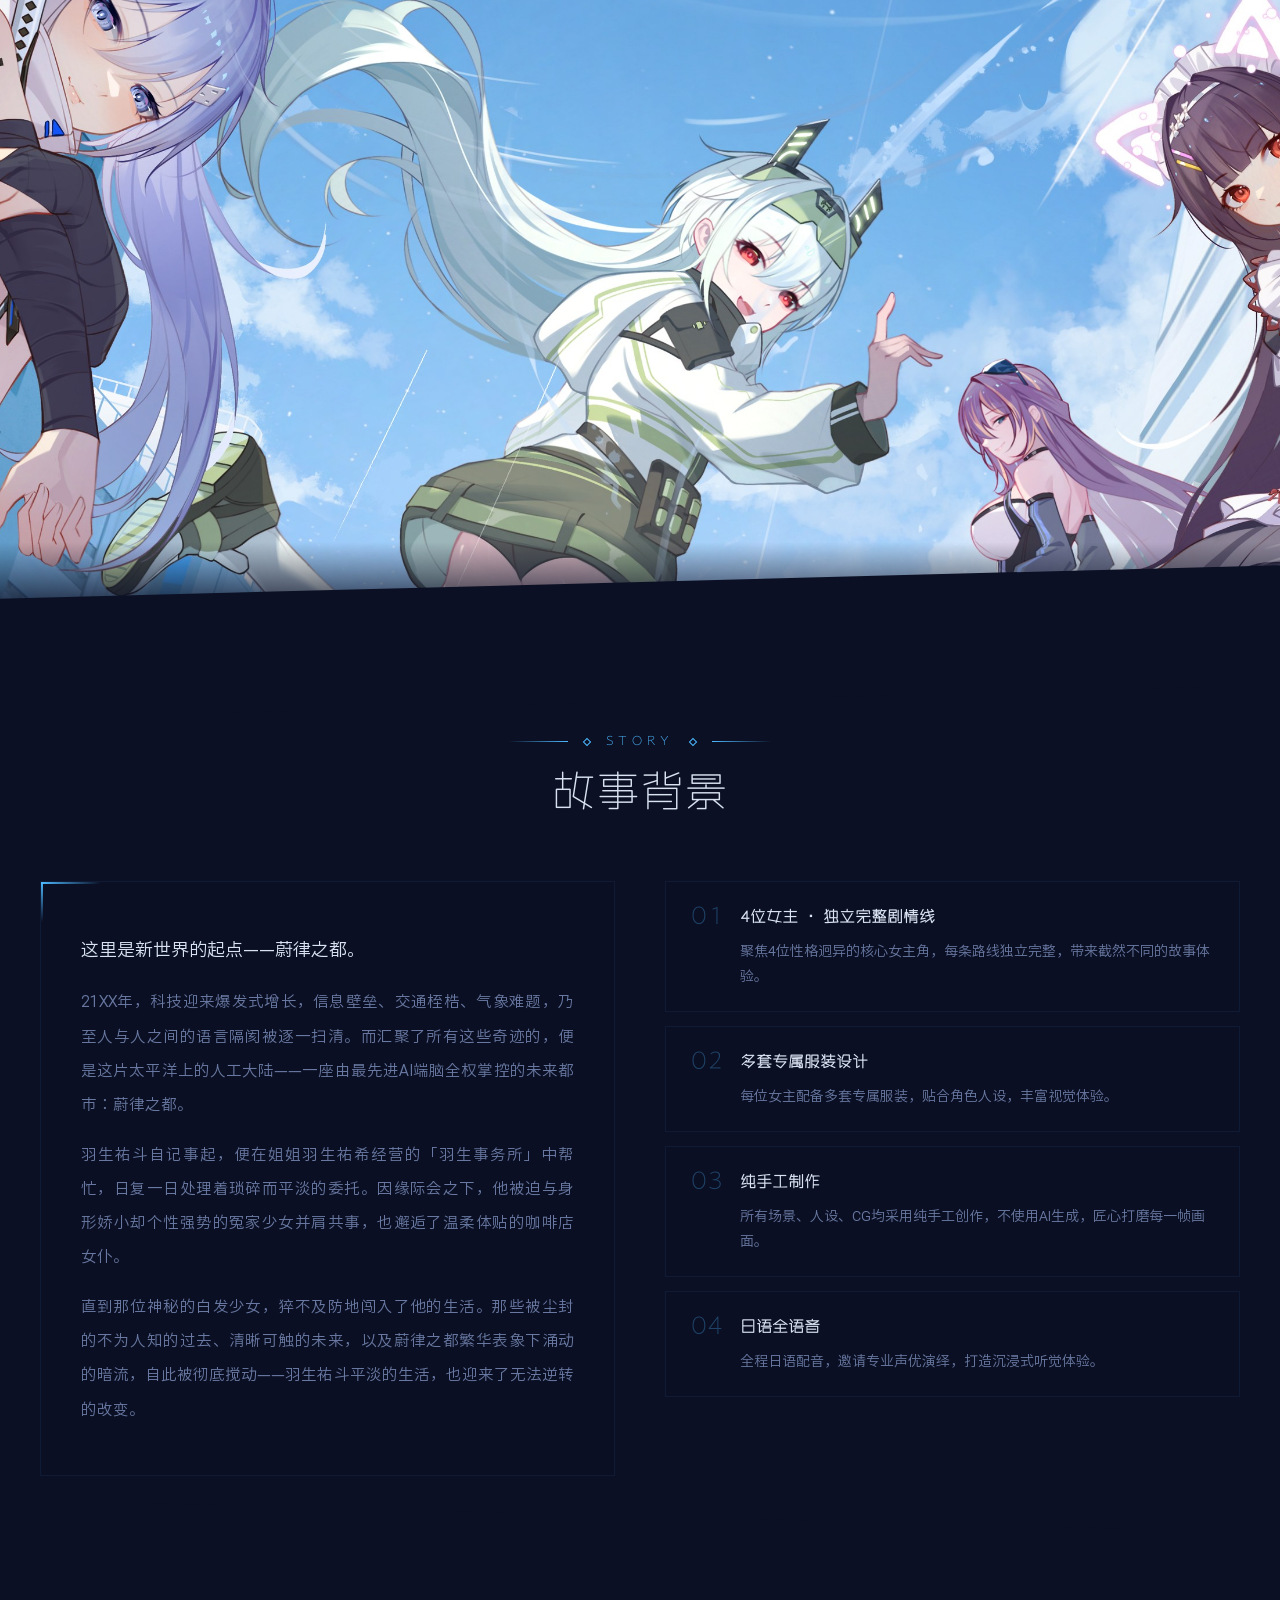
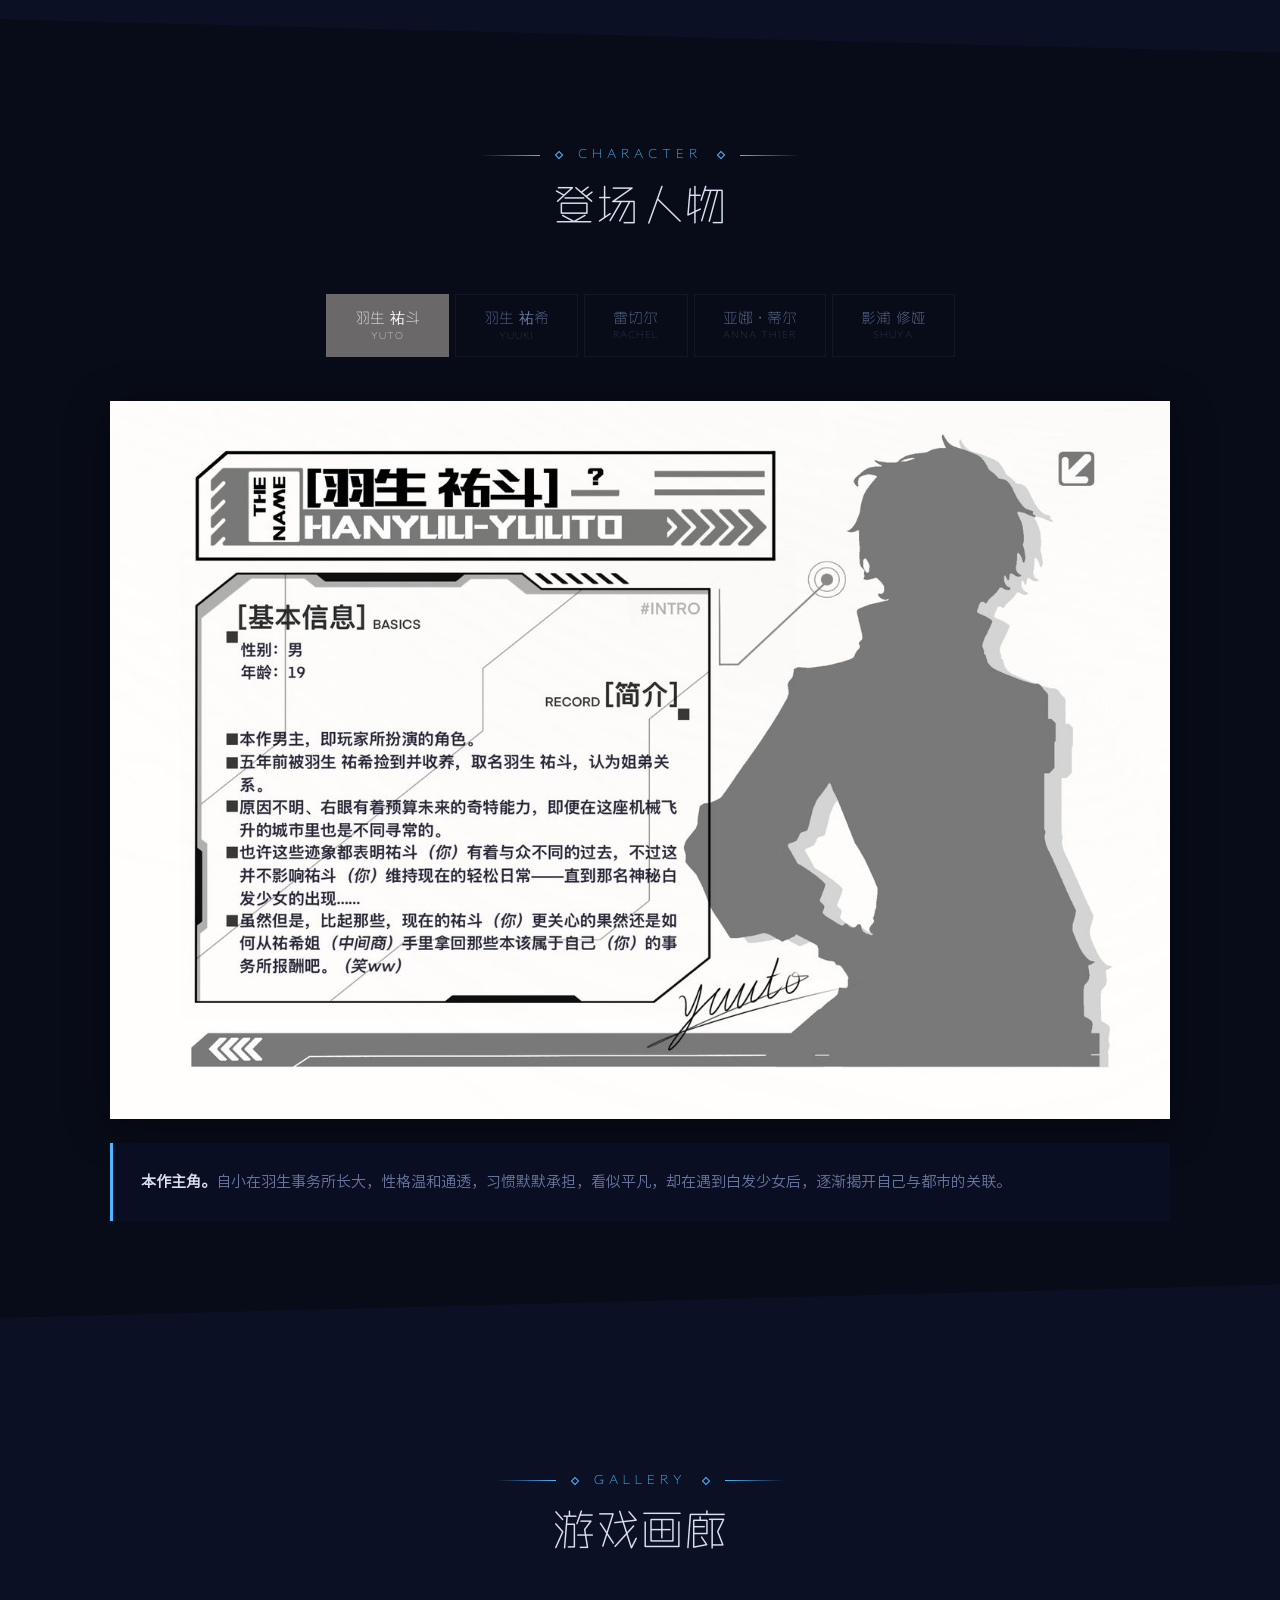
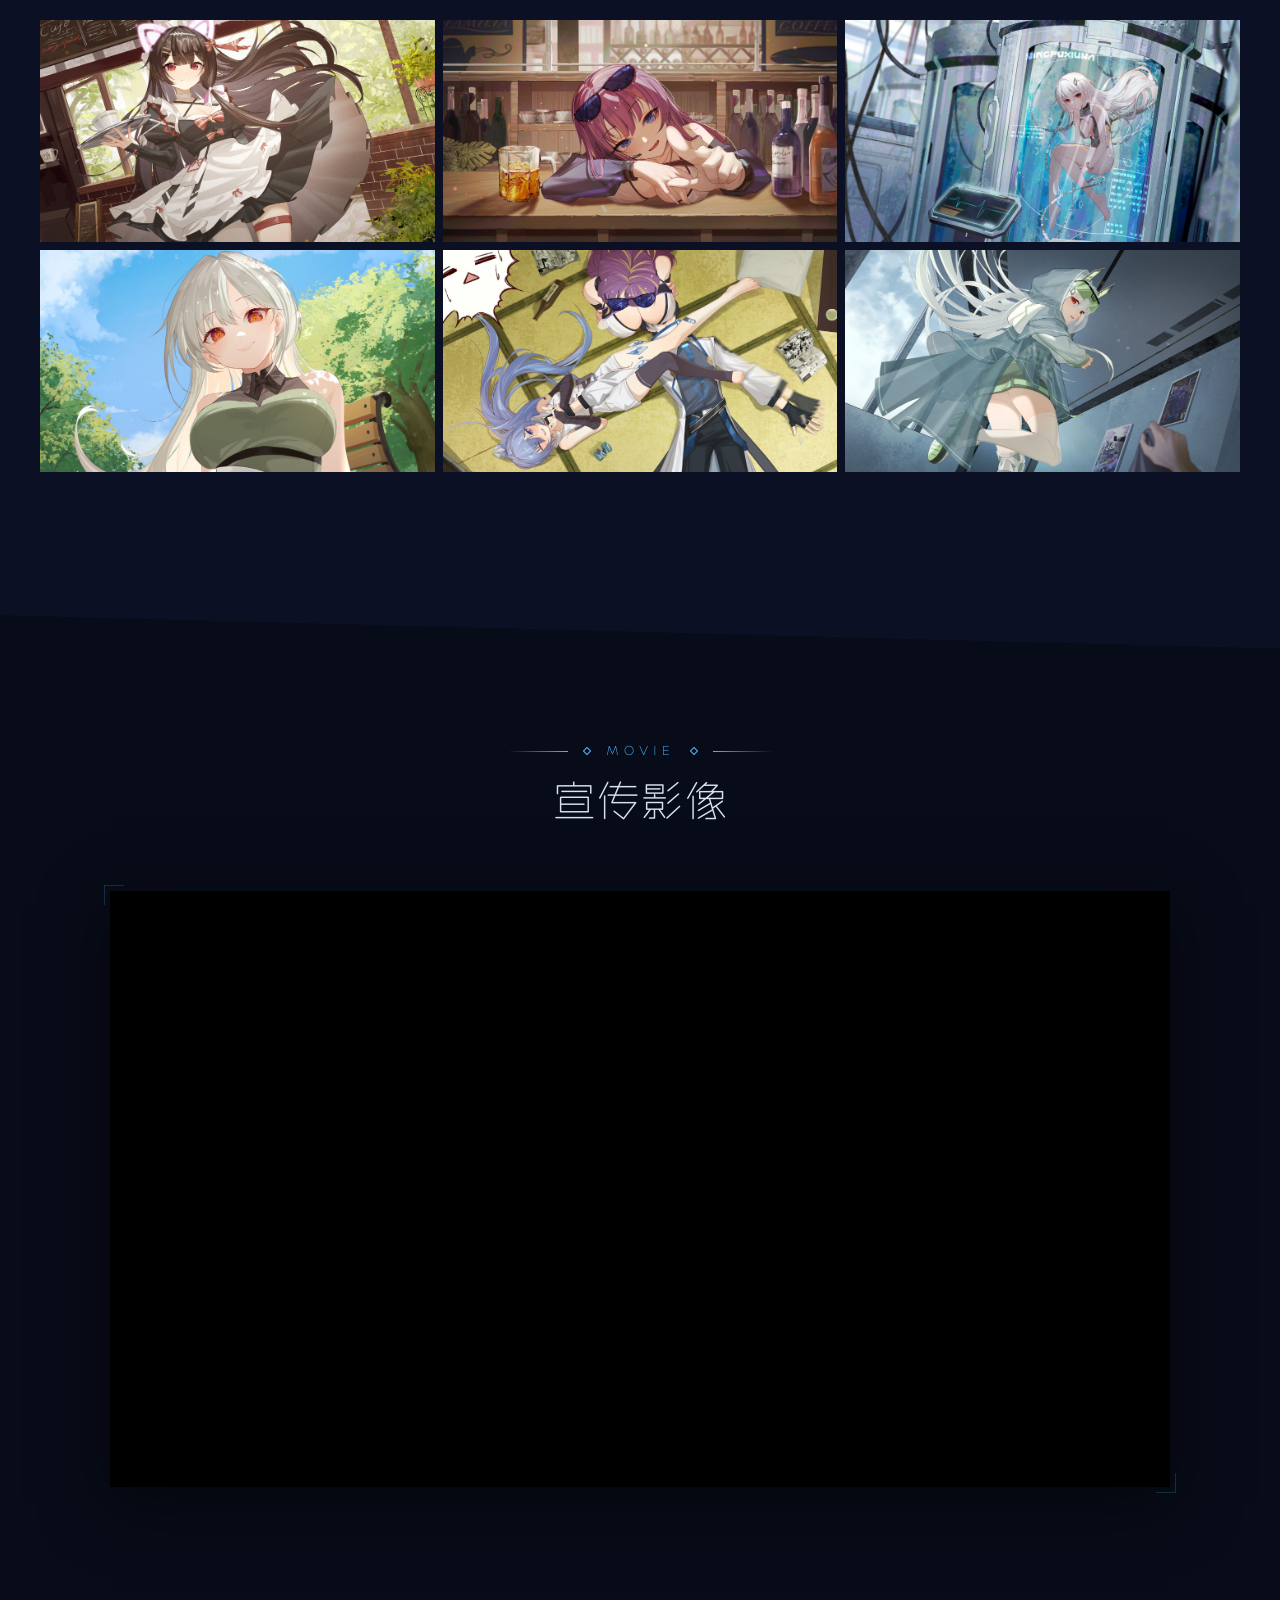
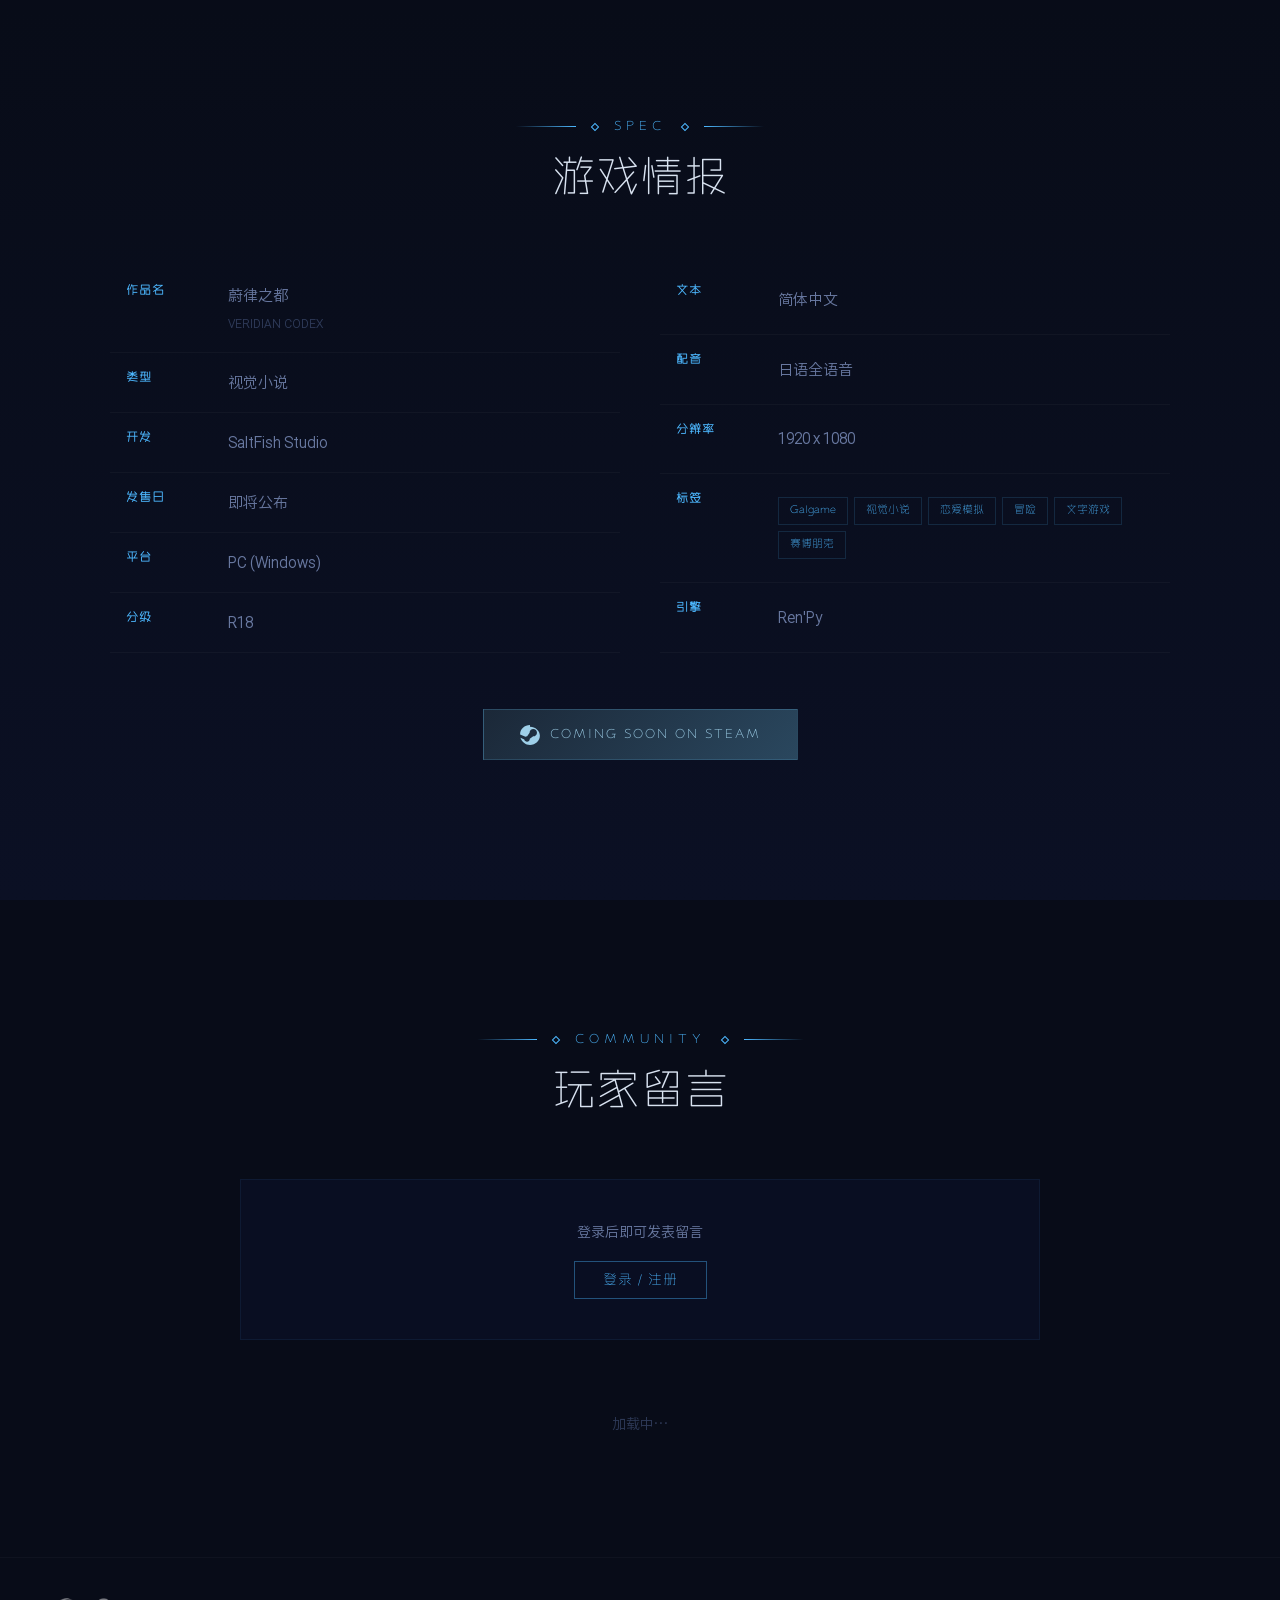
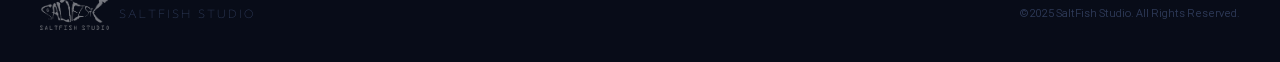
==== commit b0631d2f: "Add Umami analytics to both landing page and game site Co-Authored-By: Claude Opus 4.6 (1M context) " ====
--- a/veridian-codex/index.html
+++ b/veridian-codex/index.html
@@ -11,6 +11,7 @@
   <link rel="icon" type="image/png" sizes="16x16" href="img/icon-16.png">
   <link rel="apple-touch-icon" sizes="180x180" href="img/icon-180.png">
   <link rel="stylesheet" href="css/style.css">
+<script defer src="https://cloud.umami.is/script.js" data-website-id="8d2fde6f-815b-46b8-82db-9ada420dfc8a"></script>
 </head>
 <body>
 
